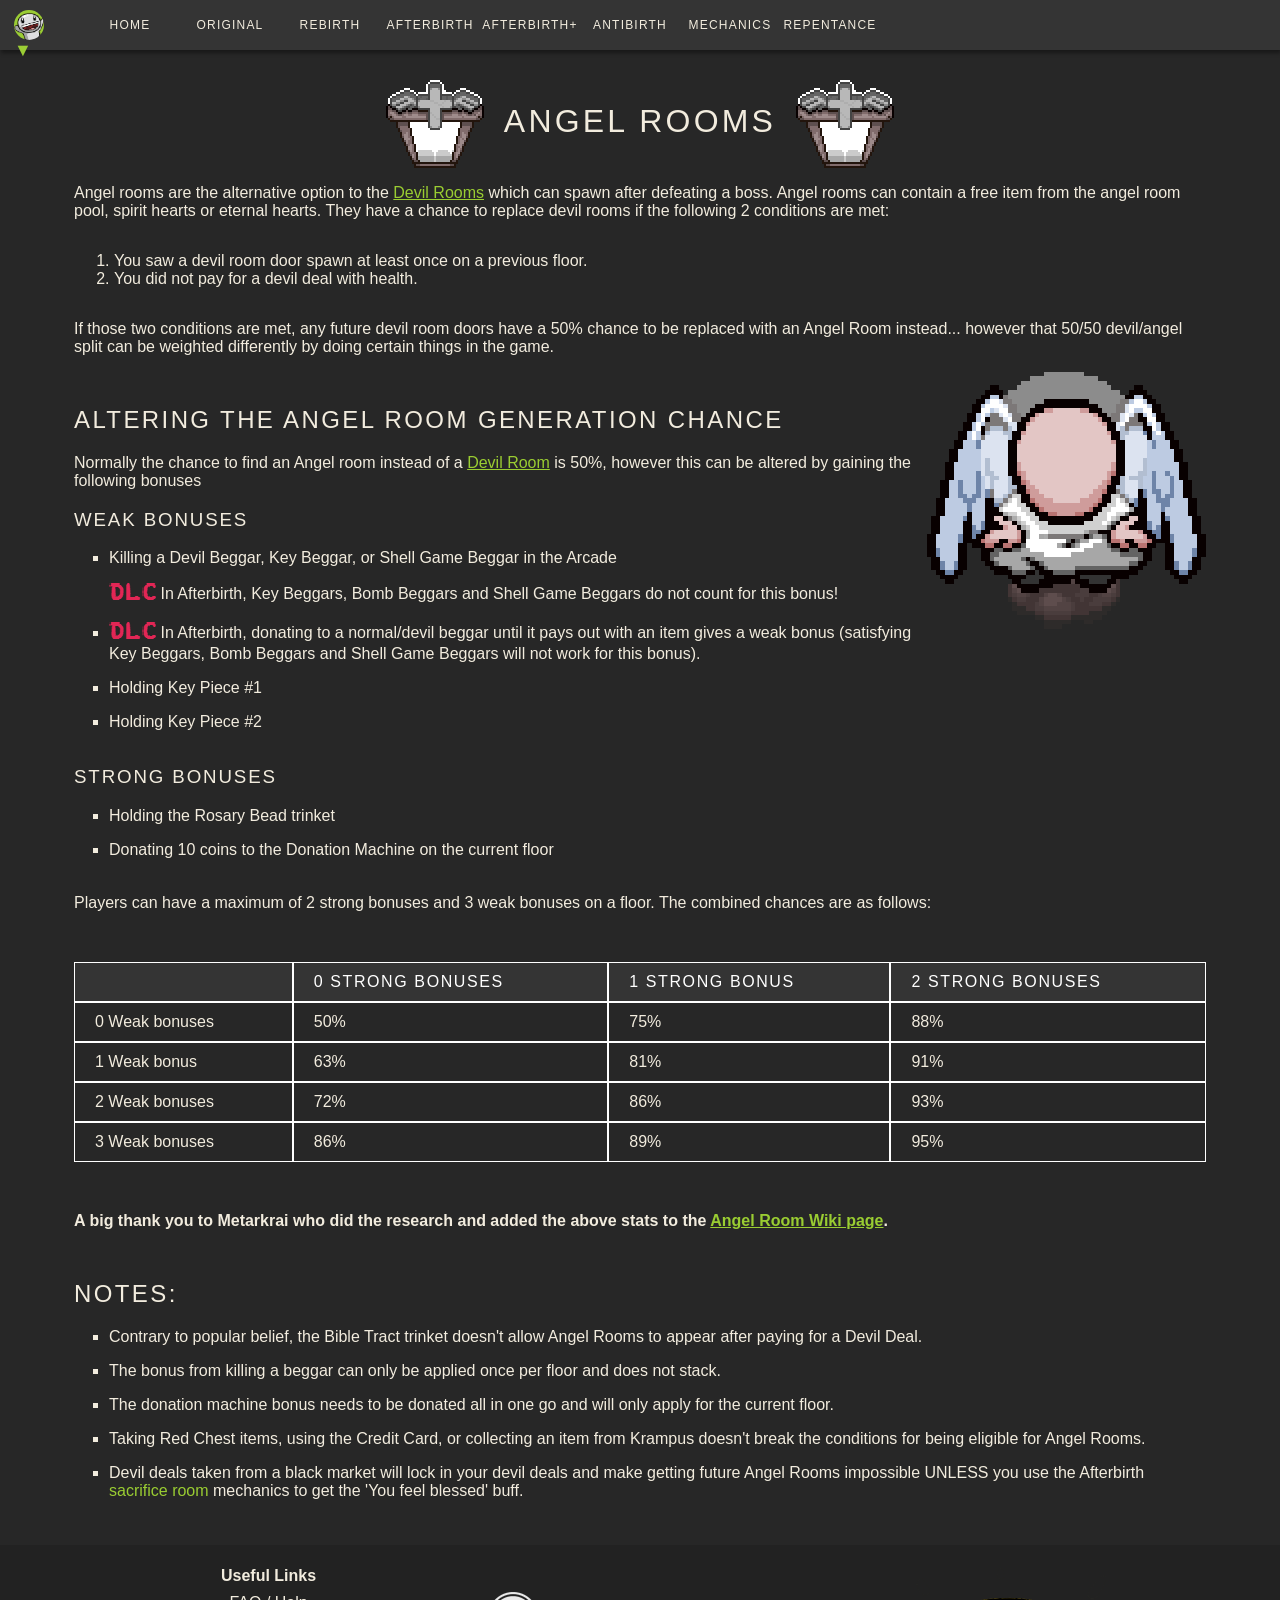
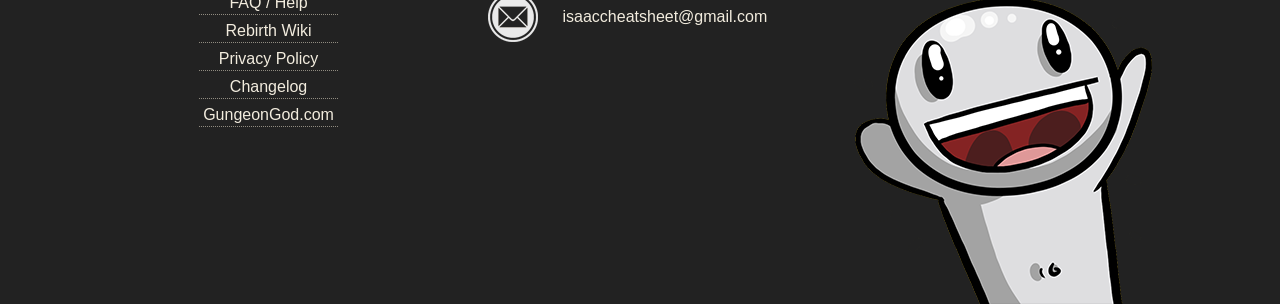
==== mechanics/angel-room.html @ db01d238 "delete bag-of-crafting" ====
<!doctype html>
<html id="ht" class="dark">
<head>
<title>How to calculate Angel Room chance - Isaac Cheat Sheet</title>
<meta name="description" content="Angel Room chance and conditions - Info about what factors into the angel door appearing.">
<meta name="viewport" content="width=device-width, initial-scale=1.0, maximum-scale=1.0, user-scalable=no" />
<link rel="stylesheet" type="text/css" href="../assets/main.css">
<link rel="shortcut icon" type="image/x-icon" href="../images/favico.png">
<script>
  // (function(i,s,o,g,r,a,m){i['GoogleAnalyticsObject']=r;i[r]=i[r]||function(){
  // (i[r].q=i[r].q||[]).push(arguments)},i[r].l=1*new Date();a=s.createElement(o),
  // m=s.getElementsByTagName(o)[0];a.async=1;a.src=g;m.parentNode.insertBefore(a,m)
  // })(window,document,'script','//www.google-analytics.com/analytics.js','ga');

  // ga('create', 'UA-42133651-1', 'auto');
  // ga('send', 'pageview');

</script>
</head>
<body>
<div class="overlay" id="darkback"></div>
<header>
	<div class="container full">
			<div class="swapper">
				<a class="navbar-swapper pull-left" href="#" data-toggle="dropdown" role="button" aria-haspopup="true" aria-expanded="false">
					<img class="border-round mrs" alt="Gungeon God" src="../images/pg-icon.png" width="30" height="30">
					<span aria-hidden="true" style="color:#9BCD35;font-size:18px;vertical-align:middle;">▼</span>
				</a>
				<ul class="swapper-menu">
					<li>
						<a href="../index.html" class="full-w" style="color:#9BCD35;">
							<img class="border-round mrs" src="../images/pg-icon.png" width="42" height="42" />
							Binding of Isaac
						</a>
					</li>
					<li>
						<a href="http://gungeongod.com/" class="full-w" style="color:#F4990F;">
							<img class="border-round mrs" src="../images/gg-icon.png" width="42" height="42" />
							Enter the Gungeon
						</a>
					</li>
				</ul>
			</div>
    	<div class="mobile-nav">&#9776;</div>
        <div class="mobile-nav-container">
					<a class="nav-item " href="../index.html">Home</a>
					<a class="nav-item " href="all-items">All Items</a>
					<a class="nav-item nav-dd">Original</a>
		        <ul class="main-nav-list">
							<li><a class="nav-item" href="original">Items</a></li>
							<li><a class="nav-item" href="synergies">Synergies</a></li>
		        	<li><a class="nav-item" href="calculator">Calculator</a></li>
		        </ul>
	        <a class="nav-item nav-dd">Rebirth</a>
		        <ul class="rebirth-nav-list">
							<li><a class="nav-item" href="rebirth">Items</a></li>
		        	<li><a class="nav-item" href="rebirth-info">Info</a></li>
		        	<li><a class="nav-item" href="rebirth-seeds">Seeds</a></li>
	            <li><a class="nav-item" href="babies">Babies</a></li>
		        </ul>
					<a class="nav-item nav-dd">Afterbirth</a>
		        <ul class="afterbirth-nav-list">
							<li><a class="nav-item" href="afterbirth">Items</a></li>
							<li><a class="nav-item" href="afterbirth-synergies">Synergies</a></li>
		        	<li><a class="nav-item" href="afterbirth-info">Info</a></li>
							<li><a class="nav-item" href="afterbirth-seeds">Seeds</a></li>
		        </ul>
					<a class="nav-item nav-dd">Afterbirth+</a>
		        <ul class="afterbirthplus-nav-list">
							<li><a class="nav-item" href="afterbirth-plus">Items</a></li>
							<li><a class="nav-item" href="afterbirth-synergies">Synergies</a></li>
		        	<li><a class="nav-item" href="afterbirth-plus-info">Info</a></li>
		        </ul>
						<a class="nav-item " href="antibirth">Antibirth</a>
					<a class="nav-item nav-dd">Mechanics</a>
		        <ul class="mechanics-nav-list">
							<li><a class="nav-item" href="devil-room.html">Devil room</a></li>
		        	<li><a class="nav-item" href="angel-room.html">Angel room</a></li>
							<li><a class="nav-item really-close" href="transformations.html">Transformations</a></li>
							<li><a class="nav-item " href="sacrifice-rooms.html">Sacrifice<br>Rooms</a></li>
							<li><a class="nav-item " href="tarot-cloth.html">Tarot Cloth</a></li>
		        </ul>
					<a onclick="ga('send', 'event', 'Repentance', 'click', 'NavMobile');" class="nav-item " href="repentance">Repentance</a>
        </div>

			<div class="navigation">
				<a class="nav-item nav-dd " href="../index.html">Home</a>
					<ul class="home-nav-list">
					<li><a class="nav-item" href="../index.html">Grouped</a></li>
					<li><a class="nav-item" href="all-items">All items</a></li>
	        </ul>
				<a class="nav-item nav-dd">Original</a>
	        <ul class="main-nav-list">
						<li><a class="nav-item" href="original">Items</a></li>
						<li><a class="nav-item" href="synergies">Synergies</a></li>
	        	<li><a class="nav-item" href="calculator">Calculator</a></li>
	        </ul>
        <a class="nav-item nav-dd">Rebirth</a>
	        <ul class="rebirth-nav-list">
						<li><a class="nav-item" href="rebirth">Items</a></li>
	        	<li><a class="nav-item" href="rebirth-info">Info</a></li>
	        	<li><a class="nav-item" href="rebirth-seeds">Seeds</a></li>
            <li><a class="nav-item" href="babies">Babies</a></li>
	        </ul>
				<a class="nav-item nav-dd">Afterbirth</a>
					<ul class="afterbirth-nav-list">
						<li><a class="nav-item" href="afterbirth">Items</a></li>
						<li><a class="nav-item" href="afterbirth-synergies">Synergies</a></li>
						<li><a class="nav-item" href="afterbirth-info">Info</a></li>
						<li><a class="nav-item" href="afterbirth-seeds">Seeds</a></li>
					</ul>
				<a class="nav-item nav-dd">Afterbirth+</a>
					<ul class="afterbirthplus-nav-list">
						<li><a class="nav-item" href="afterbirth-plus">Items</a></li>
						<li><a class="nav-item" href="afterbirth-synergies">Synergies</a></li>
						<li><a class="nav-item" href="afterbirth-plus-info">Info</a></li>
					</ul>
					<a class="nav-item " href="antibirth">Antibirth</a>
				<a class="nav-item nav-dd">Mechanics</a>
	        <ul class="mechanics-nav-list">
						<li><a class="nav-item" href="devil-room.html">Devil room</a></li>
	        	<li><a class="nav-item" href="angel-room.html">Angel room</a></li>
						<li><a class="nav-item " href="transformations.html">Transformations</a></li>
						<li><a class="nav-item " href="sacrifice-rooms.html">Sacrifice Rooms</a></li>
						<li><a class="nav-item " href="tarot-cloth.html">Tarot Cloth</a></li>
	        </ul>
					<a onclick="ga('send', 'event', 'Repentance', 'click', 'NavDesktop');" class="nav-item " href="repentance">Repentance</a>
			</div>

      <div class="search">
      	      </div>
	</div>
</header>
<div class="angelroom">

<h1><i></i>Angel Rooms<i></i></h1>
<p>Angel rooms are the alternative option to the <a href="devil-room.html">Devil Rooms</a> which can spawn after defeating a boss. Angel rooms can contain a free item from the angel room pool, spirit hearts or eternal hearts. They have a chance to replace devil rooms if the following 2 conditions are met:</p>

<ol>
  <li>You saw a devil room door spawn at least once on a previous floor.</li>
  <li>You did not pay for a devil deal with health.</li>
</ol>

<p>If those two conditions are met, any future devil room doors have a 50% chance to be replaced with an Angel Room instead... however that 50/50 devil/angel split can be weighted differently by doing certain things in the game.</p>

<div class="angelguy">
  <div class="godhead"></div>
</div>

<h2>Altering the Angel Room generation chance</h2>

<p>Normally the chance to find an Angel room instead of a <a href="devil-room.html">Devil Room</a> is 50%, however this can be altered by gaining the following bonuses</p>

<h3>Weak Bonuses</h3>
<ul>
  <li>Killing a Devil Beggar, Key Beggar, or Shell Game Beggar in the Arcade <p><i class="dlc-tag d-ib v-mid"></i> In Afterbirth, Key Beggars, Bomb Beggars and Shell Game Beggars do not count for this bonus!</p></li>
  <li><p><i class="dlc-tag d-ib v-mid"></i> In Afterbirth, donating to a normal/devil beggar until it pays out with an item gives a weak bonus (satisfying Key Beggars, Bomb Beggars and Shell Game Beggars will not work for this bonus).</p</li>
  <li>Holding Key Piece #1</li>
  <li>Holding Key Piece #2</li>
</ul>

<h3>Strong Bonuses</h3>
<ul>
  <li>Holding the Rosary Bead trinket</li>
  <li>Donating 10 coins to the Donation Machine on the current floor</li>
</ul>

<p>Players can have a maximum of 2 strong bonuses and 3 weak bonuses on a floor. The combined chances are as follows:</p>

<table>
  <thead>
    <tr>
      <td></td>
      <td>0 Strong bonuses</td>
      <td>1 Strong bonus</td>
      <td>2 Strong bonuses</td>
    </tr>
  </thead>
  <tbody>
    <tr>
      <td>0 Weak bonuses</td>
      <td>50%</td>
      <td>75%</td>
      <td>88%</td>
    </tr>
    <tr>
      <td>1 Weak bonus</td>
      <td>63%</td>
      <td>81%</td>
      <td>91%</td>
    </tr>
    <tr>
      <td>2 Weak bonuses</td>
      <td>72%</td>
      <td>86%</td>
      <td>93%</td>
    </tr>
    <tr>
      <td>3 Weak bonuses</td>
      <td>86%</td>
      <td>89%</td>
      <td>95%</td>
    </tr>
    <tr>
  </tbody>
</table>

<p><strong>A big thank you to Metarkrai who did the research and added the above stats to the <a href="http://bindingofisaacrebirth.gamepedia.com/Angel_Room">Angel Room Wiki page</a>.</strong></p>

<h2>Notes:</h2>
<ul>
  <li>Contrary to popular belief, the Bible Tract trinket doesn't allow Angel Rooms to appear after paying for a Devil Deal.</li>
  <li>The bonus from killing a beggar can only be applied once per floor and does not stack.</li>
  <li>The donation machine bonus needs to be donated all in one go and will only apply for the current floor.</li>
  <li>Taking Red Chest items, using the Credit Card, or collecting an item from Krampus doesn't break the conditions for being eligible for Angel Rooms.</li>
  <li>Devil deals taken from a black market will lock in your devil deals and make getting future Angel Rooms impossible UNLESS you use the Afterbirth <a style="color: #9ACD32;" href="sacrifice-rooms.html">sacrifice room</a> mechanics to get the 'You feel blessed' buff.</li>
</ul>





</div>

<footer>
    <div class="links">
        <ul>
            <li>Useful Links</li>
            <li><a target="_blank" href="faq">FAQ / Help</a></li>
            <li><a target="_blank"
                    href="http://bindingofisaacrebirth.gamepedia.com/Binding_of_Isaac:_Rebirth_Wiki">Rebirth Wiki</a>
            </li>
            <li><a target="_blank" href="/privacy-policy">Privacy Policy</a></li>
            <li><a target="_blank" href="/changelog">Changelog</a></li>
            <li><a target="_blank" href="http://gungeongod.com">GungeonGod.com</a></li>
        </ul>
    </div>
    <div class="social">
        <ul>
            <li>
                <img width="50" height="50" src="../images/email.png" alt="Email me">
                <a href="mailto:isaaccheatsheet@gmail.com">isaaccheatsheet@gmail.com</a>
            </li>
        </ul>
    </div>
    <div class="pg">
        <img id="pg-img" width="298" height="336" src="../images/elucidate.png" alt="Platinum God" onclick="rndSound()">
        <audio class="audio" id="footersound" src=""></audio>
    </div>
</footer>

<script src="../assets/vendor/jquery-1.10.1.min.js"></script>
<script src="../assets/vendor/jquery.easing.min.js"></script>
<script src="../assets/vendor/jquery.tinysort.min.js"></script>
<script src="../assets/vendor/underscore-min.js"></script>
<script src="../assets/scripts/main.js"></script>
</body>

</html>
---- assets/main.css ----
@-webkit-keyframes hovering{50%{-webkit-transform:translateY(-15px)}100%{-webkit-transform:translateY(0px)}}@-moz-keyframes hovering{50%{-moz-transform:translateY(-15px)}100%{-moz-transform:translateY(0px)}}@-o-keyframes hovering{50%{-o-transform:translateY(-15px)}100%{-o-transform:translateY(0px)}}@-ms-keyframes hovering{50%{-ms-transform:translateY(-15px)}100%{-ms-transform:translateY(0px)}}@keyframes hovering{50%{transform:translateY(-15px)}100%{transform:translateY(0px)}}*{font-family:"Open Sans",sans-serif;text-decoration:none}ul{padding:0;margin:0;list-style:none}img{border:none}body{background:#d3d3d3;font-family:helvetica,arial,sans-serif;margin:0}::selection,::-moz-selection{background:#fc6d6d;color:#fff}.main{background:#eaeaea;padding:10px;margin-left:320px;padding-top:60px}h1,h2,h3,h4{text-transform:uppercase;letter-spacing:.1em;font-family:"Open Sans",sans-serif}h2,h3,h4{font-weight:normal}h1{text-align:center;line-height:50px;vertical-align:middle;margin:0 0 10px auto}.generic{min-height:600px}.synergy,.calc,.facts,.seeds,.babies,.cookies,.faq,.boi-rebirth,.r-synergy,.afterbirth,.devilroom,.angelroom,.generic{background:#d3d3d3;padding:10px;padding-top:60px;font-family:"Open Sans",sans-serif;margin:0 5% 0 5%}.eternal{color:#7ed8e3}.ab-red,.abp-red{color:#e22655 !important}.red{color:#e22655 !important}.green{color:#2ecc71 !important}.pri{color:#9acd32}.white{color:#fff !important}.footer-bar{background-color:#908b80;text-align:center;width:100%}footer{background:#343434;color:#f2ecde}footer a{color:#f2ecde;font-family:"Open Sans",sans-serif}footer>div{width:33%;display:inline-block;margin:0;vertical-align:top}footer .links{padding:20px 0}footer .links p{text-align:right}footer .links ul{list-style:none;padding-right:20%;float:right}footer .links ul li{margin-bottom:5px;padding:2px 4px;border-bottom:1px dotted #908b80;text-align:center}footer .links ul li:first-child{border:none;font-weight:700}footer .links ul li:first-child:hover{background-color:#343434}footer .links ul li:hover{background-color:#908b80}footer .social{padding:47px 0}footer .social ul{max-width:300px;margin:0 auto}footer .social ul li{margin-bottom:25px}footer .social ul li a{margin-left:10px;line-height:50px;display:inline-block;vertical-align:top;padding:0 10px}footer .social ul li a:hover{background-color:#908b80}footer .pg{position:relative;padding-top:23px}footer .pg img{cursor:url(../images/speaker.png),auto;vertical-align:bottom}header{height:50px;min-width:315px;background:#343434;width:100%;position:fixed;z-index:9001;font-family:"Open Sans",sans-serif;-moz-box-shadow:1px 3px 4px 0 rgba(0,0,0,.4);-webkit-box-shadow:1px 3px 4px 0 rgba(0,0,0,.4);box-shadow:1px 3px 4px 0 rgba(0,0,0,.4)}header .container{margin:0 auto;position:relative;height:50px;width:100%}header .container .mobile-nav{display:none;color:#fff;font-size:32px;line-height:50px;float:left;margin:0 8px;cursor:pointer}header .container .mobile-nav-container{display:none;width:175px;position:absolute;top:50px;left:0;background:#343434;z-index:10}header .container .mobile-nav-container a{display:block;color:#f2ecde;text-transform:uppercase;letter-spacing:.1em;line-height:1.375;padding-top:8px;padding-bottom:8px;text-align:center}header .container .mobile-nav-container .active,header .container .mobile-nav-container a:hover{background:#000}header .container .mobile-nav-container .nav-item.nav-new{position:relative}header .container .mobile-nav-container .nav-item.nav-new:after{content:"new";position:absolute;top:7px;right:10px;font-size:7px;color:red;line-height:1}header .container .mobile-nav-container .nav-item.nav-beta{position:relative}header .container .mobile-nav-container .nav-item.nav-beta:after{content:"beta";position:absolute;top:7px;right:10px;font-size:7px;color:aqua;line-height:1}header .container .mobile-nav-container .nav-item.nav-dd{background-image:url("/images/chev-right.png");background-repeat:no-repeat;background-position:right 8px center}header .container .mobile-nav-container .nav-item.nav-new-item{background-color:rgba(255,0,0,.2)}header .container .mobile-nav-container .nav-item.nav-beta-item{background-color:rgba(0,0,255,.1)}header .container .navigation{display:inline-block;float:left}header .container .navigation .nav-item{width:100px;display:block;font-size:12px;color:#f2ecde;text-transform:uppercase;text-decoration:none;letter-spacing:.1em;line-height:1.375;padding:16.5px 0;float:left;text-align:center;transition:.25s ease all}header .container .navigation .nav-item.nav-new{position:relative}header .container .navigation .nav-item.nav-new:after{content:"new";position:absolute;top:7px;right:10px;font-size:7px;color:red;line-height:1}header .container .navigation .nav-item.nav-beta{position:relative}header .container .navigation .nav-item.nav-beta:after{content:"beta";position:absolute;top:7px;right:10px;font-size:7px;color:aqua;line-height:1}header .container .navigation .nav-item.nav-new-item{background-color:rgba(255,0,0,.2)}header .container .navigation .nav-item.nav-beta-item{background-color:rgba(0,0,255,.1)}header .container .navigation .nav-item-highlight{background-color:#f2ecde;color:#343434;font-weight:bold}header .container .navigation .nav-item-highlight:hover{color:#fff;font-weight:bold}header .container .mobile-nav-container ul{display:none;position:absolute;top:0;left:175px;background:#343434;z-index:901;-moz-box-shadow:1px 3px 4px 0 rgba(0,0,0,.4);-webkit-box-shadow:1px 3px 4px 0 rgba(0,0,0,.4);box-shadow:1px 3px 4px 0 rgba(0,0,0,.4);width:150px}header .container .mobile-nav-container ul li{border-bottom:1px solid #eee}header .container .mobile-nav-container ul li:last-child{border-bottom:none}header .container .mobile-nav-container ul.main-nav-list{top:50px}header .container .mobile-nav-container ul.rebirth-nav-list{top:100px}header .container .mobile-nav-container ul.afterbirth-nav-list{top:150px}header .container .mobile-nav-container ul.afterbirthplus-nav-list{top:200px}header .container .mobile-nav-container ul.mechanics-nav-list{top:200px}header .container .navigation ul{display:none;position:absolute;top:50px;left:0;background:#343434;z-index:901;-moz-box-shadow:1px 3px 4px 0 rgba(0,0,0,.4);-webkit-box-shadow:1px 3px 4px 0 rgba(0,0,0,.4);box-shadow:1px 3px 4px 0 rgba(0,0,0,.4)}header .container .navigation ul.home-nav-list{left:80px}header .container .navigation ul.main-nav-list{left:180px}header .container .navigation ul.rebirth-nav-list{left:280px}header .container .navigation ul.afterbirth-nav-list{left:380px}header .container .navigation ul.afterbirthplus-nav-list{left:480px}header .container .navigation ul.mechanics-nav-list{left:680px}header .container .navigation ul.home-nav-list:hover,header .container .mobile-nav-container ul.afterbirthplus-nav-list:hover,header .container .navigation ul.afterbirthplus-nav-list:hover,header .container .mobile-nav-container ul.afterbirth-nav-list:hover,header .container .navigation ul.afterbirth-nav-list:hover,header .container .mobile-nav-container ul.rebirth-nav-list:hover,header .container .navigation ul.rebirth-nav-list:hover,header .container .mobile-nav-container ul.main-nav-list:hover,header .container .navigation ul.main-nav-list:hover,header .container .mobile-nav-container ul.mechanics-nav-list:hover{display:block}header .container .navigation ul.mechanics-nav-list:hover{display:block}header .container .navigation .nav-item.active,header .container .navigation .nav-item:hover{background:#000;font-size:14px}header .container .navigation ul .nav-item{float:none;min-width:100px;width:auto;padding:12px 16px;text-align:left}header .container .navigation ul .nav-item.active,header .container .navigation ul .nav-item:hover{background:#000;font-size:12px !important}header .container .search{display:inline-block;float:right;font-size:0}header .container .search form{display:inline-block}header .container .search input[type=text]{float:left;height:45px;width:220px;border:0 solid rgba(0,0,0,0);padding:0 30px 5px 10px;background:url(../images/x.png) no-repeat right -20px center #fff;transition:background .4s ease-in-out;outline:none;font-family:"Open Sans",sans-serif}header .container .search input[type=text].x{background-position:right 8px center}header .container .search input[type=text].onX{cursor:pointer}header .container .search .option-expander{width:40px;height:50px;display:inline-block;background:url(../images/gear.png) #000;line-height:50px;cursor:pointer;font-size:48px;text-align:center;vertical-align:top;z-index:4}header .container .search .option-expander .option-hoverdiv{display:none;position:absolute;top:62px;right:4px;font-size:24px;background:#fff;line-height:35px;padding:0 5px;border-radius:5px;z-index:4}header .container .search #iid-label .itemid-hoverdiv{display:none;position:absolute;top:-25px;left:-125px;font-size:12px;background:#000;padding:0 5px;border-radius:5px;z-index:4;color:#fff;width:200px;text-align:center}header .container .search #iid-label:hover .itemid-hoverdiv{display:block !important}header .container .search .option-expander:hover .option-hoverdiv{display:block}header .container .search .option-expander .option-hoverdiv:after{content:"";display:block;position:absolute;right:10px;width:0;border-width:0 10px 10px;border-style:solid;border-color:#fff rgba(0,0,0,0);top:-10px}header .container .search .option-container{display:none;height:195px;max-width:660px;background:#343434;border-bottom-right-radius:12px;border-bottom-left-radius:12px;position:absolute;right:0;color:#f2ecde;letter-spacing:.1em;text-transform:uppercase;padding:10px 20px;font-size:12px;top:50px;z-index:5;-moz-box-shadow:1px 3px 4px 0 rgba(0,0,0,.4);-webkit-box-shadow:1px 3px 4px 0 rgba(0,0,0,.4);box-shadow:1px 3px 4px 0 rgba(0,0,0,.4)}header .container .search .option-container label{display:list-item}header .container .search .option-container label:hover{background:#000}header .container .search .option-container h3{font-weight:400;font-size:13px;margin:0}header .container .search .option-container ul{display:inline-block;width:119px;height:190px;margin-right:10px;padding-right:10px;border-right:1px solid #fff;line-height:21px;position:relative;vertical-align:top;margin-bottom:15px}header .container .search .option-container ul .last-item{padding-bottom:7.5px;border-bottom:1px solid #fff;margin-bottom:7.5px}header .container .search .option-container ul input[type=checkbox],header .container .search .option-container ul input[type=radio]{position:absolute;right:5px;height:15px;width:15px}header .swapper{float:left;transition:all .2s ease;width:80px}header .swapper:hover{background-color:#000}header .swapper:hover .swapper-menu{display:block}header .swapper i{vertical-align:middle;font-size:18px;height:16px}header .swapper a{color:#fff}header .swapper img{border-radius:50%;vertical-align:middle}header .swapper-menu{position:absolute;top:100%;left:0;z-index:1000;display:none;min-width:250px;padding:0;margin:0;list-style:none;font-size:14px;text-align:left;background-color:#343434;-webkit-box-shadow:0 6px 12px rgba(0,0,0,.175);box-shadow:0 6px 12px rgba(0,0,0,.175)}header .swapper-menu:hover{display:block}header .swapper-menu li{transition:all .2s ease}header .swapper-menu li a{display:block;padding:12px 16px !important}header .swapper-menu li a:hover{text-decoration:none}header .swapper-menu li:hover{background-color:rgba(0,0,0,.35)}header .navbar-swapper{padding:10px 14px !important;width:auto !important;display:block}header .navbar-swapper:hover{text-decoration:none}.button-wrap{width:160px;margin:auto 0;cursor:pointer;display:inline-block}.button-bg{width:100%;height:100%;background-color:#000;border-radius:40px;padding:3px;color:#fff;transition:all .2s ease}.button-switch{position:relative;left:0;width:74px;height:74px;border:22px solid;border-radius:36px;transition:all .2s ease}.button-active .button-switch{left:80px}.button-off{position:absolute;transition:all .2s ease;padding-top:15px;font-size:2.4em;font-weight:700}.button-on{position:absolute;transition:all .2s ease;padding-top:15px;font-size:2.4em;font-weight:700;margin-left:110px}.button-off{margin-left:30px;color:#d22}.button-active .button-off{color:#fff}.button-active .button-on{color:#2d2}.button-active .button-bg{background-color:#000}.ptn,.pvn,.pan{padding-top:0}.ptx,.pvx,.pax{padding-top:3px}.pts,.pvs,.pas{padding-top:5px}.ptm,.pvm,.pam{padding-top:10px}.ptl,.pvl,.pal{padding-top:20px}.prn,.phn,.pan{padding-right:0}.prx,.phx,.pax{padding-right:3px}.prs,.phs,.pas{padding-right:5px}.prm,.phm,.pam{padding-right:10px}.prl,.phl,.pal{padding-right:20px}.pbn,.pvn,.pan{padding-bottom:0}.pbx,.pvx,.pax{padding-bottom:3px}.pbs,.pvs,.pas{padding-bottom:5px}.pbm,.pvm,.pam{padding-bottom:10px}.pbl,.pvl,.pal{padding-bottom:20px}.pln,.phn,.pan{padding-left:0}.plx,.phx,.pax{padding-left:3px}.pls,.phs,.pas{padding-left:5px}.plm,.phm,.pam{padding-left:10px}.pll,.phl,.pal{padding-left:20px}.mtn,.mvn,.man{margin-top:0px}.mtx,.mvx,.max{margin-top:3px}.mts,.mvs,.mas{margin-top:5px}.mtm,.mvm,.mam{margin-top:10px}.mtl,.mvl,.mal{margin-top:20px}.mrn,.mhn,.man{margin-right:0px}.mrx,.mhx,.max{margin-right:3px}.mrs,.mhs,.mas{margin-right:5px}.mrm,.mhm,.mam{margin-right:10px}.mrl,.mhl,.mal{margin-right:20px}.mbn,.mvn,.man{margin-bottom:0px}.mbx,.mvx,.max{margin-bottom:3px}.mbs,.mvs,.mas{margin-bottom:5px}.mbm,.mvm,.mam{margin-bottom:10px}.mbl,.mvl,.mal{margin-bottom:20px}.mln,.mhn,.man{margin-left:0px}.mlx,.mhx,.max{margin-left:3px}.mls,.mhs,.mas{margin-left:5px}.mlm,.mhm,.mam{margin-left:10px}.mll,.mhl,.mal{margin-left:20px}.overlay{display:none;position:fixed;top:0;left:0;width:100%;height:100%;background-color:rgba(0,0,0,.8);z-index:9002}.nm-1{position:absolute;bottom:0;height:250px;left:10px;margin:0;padding:0;width:300px}@media only screen and (max-width: 700px){.nm-1{position:static;text-align:center;width:100%}}.nm-2{text-align:center;display:block;min-height:90px;margin-bottom:16px}.nm-3{display:block;text-align:center;margin-bottom:16px}.unit{position:absolute;left:10px;bottom:0;margin:0;padding:0;width:300px;height:260px}.bos_container{position:fixed;left:10px;bottom:275px;margin:0;padding:0;width:300px;height:175px}.unit a{display:block;text-align:center;margin:10px 0;font-weight:bold;text-decoration:underline;color:#000}.unit a:hover{color:#483d8b;text-decoration:none}.unit-long{text-align:center;margin:10px 0 10px 0}.dd{outline:none}.dd .ddTitle{background:#e2e2e4 !important;height:95px}.dd .ddTitle .divider{border:none}.dd .ddTitle .ddTitleText{height:85px}.dd .ddChild li img,.dd .ddTitle .ddTitleText img{margin:0 5% 0 20%;height:80px}.textbox.fade span p,.textbox.fade span ul{display:none}.r-unlock{color:#f2dcb2}#DankBumLink{display:block;position:absolute;width:100px;height:100px;top:0;right:0;cursor:url(../images/spirit-small.png),auto}#IlluminatiLink{display:block;position:absolute;width:100px;height:100px;top:0;right:0;cursor:help}#ButtLink{display:block;position:absolute;width:100px;height:100px;top:0;right:0;cursor:help}.shown{display:block !important}.filler{margin-bottom:350px}.fade{opacity:.2}.bold{font-weight:bold}.under{text-decoration:underline}.overflow-x{overflow-x:hidden}.really-close{letter-spacing:-1px !important}.inverse{transform:rotate(180deg)}.inverse.item.small{transform:rotate(180deg) scale(0.8)}.margin-auto{margin:0 auto}.divider{margin-bottom:32px;padding-bottom:32px;border-bottom:1px solid #f2ecde}.dlc-tag,.plus-tag{background-image:url("../images/dlc.png");background-repeat:no-repeat;width:47px;height:17px;display:block;vertical-align:middle;margin-bottom:6px}.font14{font-size:14px !important}.rhide .dlc-tag,.rhide .ab-red,.rhide .abp-red,.rhide .dlccontent,.rhide .plus-tag,.rhide .dlccontentplus{display:none !important}.abhide .plus-tag,.abhide .abp-red,.abhide .dlccontentplus{display:none !important}.d-ib{display:inline-block}.v-mid{vertical-align:middle}.text-center{text-align:center}.margin-top-one{margin-top:1em}.margin-right-one{margin-right:1em}.margin-bottom-one{margin-bottom:1em}.margin-left-one{margin-left:1em}.margin-top-two{margin-top:2em}.margin-right-two{margin-right:2em}.margin-bottom-two{margin-bottom:2em}.margin-left-two{margin-left:2em}.main .cookie-pp{display:none;position:relative;text-align:center;border:1px solid #373737;-moz-box-shadow:1px 3px 4px 0 rgba(0,0,0,.4);-webkit-box-shadow:1px 3px 4px 0 rgba(0,0,0,.4);box-shadow:1px 3px 4px 0 rgba(0,0,0,.4);padding-right:70px}.main .cookie-pp a{text-decoration:underline}.main .cookie-pp span{position:absolute;top:0;right:7px;display:block;font-size:18px;line-height:32px;cursor:pointer;border:1px solid #373737;height:35px;padding:0 5px;border-radius:8px;bottom:0;margin:auto}.main .cookie-pp span:hover{background:#9acd32}.main .itm-popup{display:none;width:58%;position:fixed;background:#222;z-index:9003;top:50px;left:0;right:0;margin:auto;border-radius:8px;border:2px solid #ccc;padding:0 .5% 0 1.5%;min-height:200px}.night-text{color:#000 !important}.dark .night-text{color:#f2ecde !important}.dark .main{background:url(../images/wild_oliva.png) top left fixed #373737}.dark h1{color:#f2ecde;font-weight:normal}.dark .main>div{border-bottom:1px solid #f2ecde}.dark .main>div h2{color:#f2ecde}.dark body{background-color:#272727}.dark .main .textbox a:hover span{background-color:#272727}.dark .footer-bar{background-color:#272727}.dark footer{background-color:#222}.dark .remix-button{background:#f2ecde;color:#343434}.dark .unit a{color:#f2ecde;font-weight:normal}.dark .unit a:hover{color:#9acd32;font-weight:normal}.dark .calc,.dark .facts,.dark .babies{background:url(../images/wild_oliva.png) top left fixed #373737;color:#f2ecde;box-shadow:0px 0px 12px 0px #373737}.dark .synergy,.dark .cookies,.dark .seeds,.dark .faq,.dark .boi-rebirth,.dark .r-synergy,.dark .afterbirth,.dark .devilroom,.dark .angelroom,.dark .generic{background-color:rgba(0,0,0,0);color:#f2ecde}.dark .synergy .synergy-text{background:#373737}.dark .calc .calc-main{background:none;-webkit-box-shadow:none;-moz-box-shadow:none;box-shadow:none}.dark .calc .calc-main .dmg,.dark .calc .calc-main .tps,.dark .calc .calc-main .dps,.dark .calc .calc-main .delay{background:none}.dark .calc .calc-main #infotext{background:#373737}.dark .calc .calc-main .button img{background:#343434}.dark p a{color:#9acd32;text-decoration:underline}.dark .seeds table td{background:none;border:none;border-bottom:1px solid #ccc}.dark .babies .baby-container .baby-box{background:#373737;-moz-box-shadow:0 0 1px 2px rgba(0,0,0,.4);-webkit-box-shadow:0 0 1px 2px rgba(0,0,0,.4);box-shadow:0 0 1px 2px rgba(0,0,0,.4)}.dark .afterbirth li a{color:#9acd32}.dark .boi-rebirth a,.dark .boi-rebirth .link-container a{color:#9acd32}.dark .cookie-pp{color:#fff;border:1px solid #fff}.dark .cookie-pp .close-btn{border:1px solid #fff}.dark .cookie-pp .close-btn:hover{color:#000}.item{height:50px}.item.small{transform:scale(0.8);margin:-2px !important}.items-container .vitem{background:url(../images/item.png) top left no-repeat}.items-container .vitem.itm1{background-position:0 0;width:28px}.items-container .vitem.itm2{background-position:-28px 0;width:52px}.items-container .vitem.itm3{background-position:-80px 0;width:59px}.items-container .vitem.itm4{background-position:-139px 0;width:57px}.items-container .vitem.itm5{background-position:-196px 0;width:41px}.items-container .vitem.itm6{background-position:-237px 0;width:32px}.items-container .vitem.itm7{background-position:-269px 0;width:80px}.items-container .vitem.itm8{background-position:-349px 0;width:36px}.items-container .vitem.itm9{background-position:-385px 0;width:52px}.items-container .vitem.itm10{background-position:-437px 0;width:42px}.items-container .vitem.itm11{background-position:-479px 0;width:48px}.items-container .vitem.itm12{background-position:-527px 0;width:48px}.items-container .vitem.itm13{background-position:-575px 0;width:28px}.items-container .vitem.itm14{background-position:-603px 0;width:28px}.items-container .vitem.itm15{background-position:-631px 0;width:52px}.items-container .vitem.itm16{background-position:-683px 0;width:50px}.items-container .vitem.itm17{background-position:-733px 0;width:29px}.items-container .vitem.itm18{background-position:-762px 0;width:43px}.items-container .vitem.itm19{background-position:-805px 0;width:41px}.items-container .vitem.itm20{background-position:-846px 0;width:21px}.items-container .vitem.itm21{background-position:-867px 0;width:52px}.items-container .vitem.itm22{background-position:-919px 0;width:40px}.items-container .vitem.itm23{background-position:-959px 0;width:50px}.items-container .vitem.itm24{background-position:-1009px 0;width:42px}.items-container .vitem.itm25{background-position:-1051px 0;width:46px}.items-container .vitem.itm26{background-position:-1097px 0;width:51px}.items-container .vitem.itm27{background-position:-1148px 0;width:23px}.items-container .vitem.itm28{background-position:-1171px 0;width:39px}.items-container .vitem.itm29{background-position:-1210px 0;width:65px}.items-container .vitem.itm30{background-position:-1275px 0;width:54px}.items-container .vitem.itm31{background-position:-1329px 0;width:22px}.items-container .vitem.itm32{background-position:-1351px 0;width:41px}.items-container .vitem.itm33{background-position:-1392px 0;width:43px}.items-container .vitem.itm34{background-position:-1435px 0;width:43px}.items-container .vitem.itm35{background-position:-1478px 0;width:43px}.items-container .vitem.itm36{background-position:-1521px 0;width:45px}.items-container .vitem.itm37{background-position:-1566px 0;width:37px}.items-container .vitem.itm38{background-position:-1603px 0;width:41px}.items-container .vitem.itm39{background-position:-1644px 0;width:50px}.items-container .vitem.itm40{background-position:-1694px 0;width:41px}.items-container .vitem.itm41{background-position:-1735px 0;width:27px}.items-container .vitem.itm42{background-position:-1762px 0;width:47px}.items-container .vitem.itm44{background-position:-1809px 0;width:34px}.items-container .vitem.itm45{background-position:-1843px 0;width:53px}.items-container .vitem.itm46{background-position:-1896px 0;width:46px}.items-container .vitem.itm47{background-position:-1942px 0;width:34px}.items-container .vitem.itm48{background-position:-1976px 0;width:27px}.items-container .vitem.itm49{background-position:-2003px 0;width:43px}.items-container .vitem.itm50{background-position:-2046px 0;width:54px}.items-container .vitem.itm51{background-position:-2100px 0;width:48px}.items-container .vitem.itm52{background-position:-2148px 0;width:36px}.items-container .vitem.itm53{background-position:-2184px 0;width:44px}.items-container .vitem.itm54{background-position:-2228px 0;width:41px}.items-container .vitem.itm55{background-position:-2269px 0;width:40px}.items-container .vitem.itm56{background-position:-2309px 0;width:50px}.items-container .vitem.itm57{background-position:-2359px 0;width:128px}.items-container .vitem.itm58{background-position:-2487px 0;width:43px}.items-container .vitem.itm59{background-position:-2530px 0;width:52px}.items-container .vitem.itm60{background-position:-2582px 0;width:48px}.items-container .vitem.itm62{background-position:-2630px 0;width:63px}.items-container .vitem.itm63{background-position:-2693px 0;width:38px}.items-container .vitem.itm64{background-position:-2731px 0;width:50px}.items-container .vitem.itm65{background-position:-2781px 0;width:43px}.items-container .vitem.itm66{background-position:-2824px 0;width:35px}.items-container .vitem.itm67{background-position:-2859px 0;width:36px}.items-container .vitem.itm68{background-position:-2895px 0;width:57px}.items-container .vitem.itm69{background-position:-2952px 0;width:35px}.items-container .vitem.itm70{background-position:-2987px 0;width:28px}.items-container .vitem.itm71{background-position:-3015px 0;width:40px}.items-container .vitem.itm72{background-position:-3055px 0;width:41px}.items-container .vitem.itm73{background-position:-3096px 0;width:56px}.items-container .vitem.itm74{background-position:-3152px 0;width:53px}.items-container .vitem.itm75{background-position:-3205px 0;width:65px}.items-container .vitem.itm76{background-position:-3270px 0;width:95px}.items-container .vitem.itm77{background-position:-3365px 0;width:25px}.items-container .vitem.itm78{background-position:-3390px 0;width:43px}.items-container .vitem.itm79{background-position:-3433px 0;width:50px}.items-container .vitem.itm80{background-position:-3483px 0;width:35px}.items-container .vitem.itm81{background-position:-3518px 0;width:70px}.items-container .vitem.itm82{background-position:-3588px 0;width:34px}.items-container .vitem.itm83{background-position:-3622px 0;width:23px}.items-container .vitem.itm84{background-position:-3645px 0;width:25px}.items-container .vitem.itm85{background-position:-3670px 0;width:52px}.items-container .vitem.itm86{background-position:-3722px 0;width:38px}.items-container .vitem.itm87{background-position:-3760px 0;width:41px}.items-container .vitem.itm88{background-position:-3801px 0;width:38px}.items-container .vitem.itm89{background-position:-3839px 0;width:79px}.items-container .vitem.itm90{background-position:-3918px 0;width:50px}.items-container .vitem.itm91{background-position:-3968px 0;width:48px}.items-container .vitem.itm92{background-position:-4016px 0;width:57px}.items-container .vitem.itm93{background-position:-4073px 0;width:38px}.items-container .vitem.itm94{background-position:-4111px 0;width:39px}.items-container .vitem.itm95{background-position:-4150px 0;width:36px}.items-container .vitem.itm96{background-position:-4186px 0;width:42px}.items-container .vitem.itm97{background-position:-4228px 0;width:43px}.items-container .vitem.itm98{background-position:-4271px 0;width:42px}.items-container .vitem.itm99{background-position:-4313px 0;width:52px}.items-container .vitem.itm100{background-position:-4365px 0;width:35px}.items-container .vitem.itm101{background-position:-4400px 0;width:94px}.items-container .vitem.itm102{background-position:-4494px 0;width:48px}.items-container .vitem.itm103{background-position:-4542px 0;width:55px}.items-container .vitem.itm104{background-position:-4597px 0;width:42px}.items-container .vitem.itm105{background-position:-4639px 0;width:59px}.items-container .vitem.itm106{background-position:-4698px 0;width:47px}.items-container .vitem.itm107{background-position:-4745px 0;width:42px}.items-container .vitem.itm108{background-position:-4787px 0;width:50px}.items-container .vitem.itm109{background-position:-4837px 0;width:56px}.items-container .vitem.itm110{background-position:-4893px 0;width:47px}.items-container .vitem.itm111{background-position:-4940px 0;width:41px}.items-container .vitem.itm112{background-position:-4981px 0;width:73px}.items-container .vitem.itm113{background-position:-5054px 0;width:34px}.items-container .vitem.itm114{background-position:-5088px 0;width:20px}.items-container .vitem.itm115{background-position:-5108px 0;width:67px}.items-container .vitem.itm116{background-position:-5175px 0;width:42px}.items-container .vitem.itm117{background-position:-5217px 0;width:57px}.items-container .vitem.itm118{background-position:-5274px 0;width:50px}.items-container .vitem.itm119{background-position:-5324px 0;width:41px}.items-container .vitem.itm120{background-position:-5365px 0;width:19px}.items-container .vitem.itm121{background-position:-5384px 0;width:74px}.items-container .vitem.itm122{background-position:-5458px 0;width:52px}.items-container .vitem.itm123{background-position:-5510px 0;width:43px}.items-container .vitem.itm124{background-position:-5553px 0;width:41px}.items-container .vitem.itm125{background-position:-5594px 0;width:44px}.items-container .vitem.itm126{background-position:-5638px 0;width:40px}.items-container .vitem.itm127{background-position:-5678px 0;width:61px}.items-container .vitem.itm128{background-position:-5739px 0;width:144px}.items-container .vitem.itm129{background-position:-5883px 0;width:50px}.items-container .vitem.itm130{background-position:-5933px 0;width:38px}.items-container .vitem.itm131{background-position:-5971px 0;width:39px}.items-container .vitem.itm132{background-position:-6010px 0;width:66px}.items-container .vitem.itm133{background-position:-6076px 0;width:37px}.items-container .vitem.itm134{background-position:-6113px 0;width:50px}.items-container .vitem.itm135{background-position:-6163px 0;width:49px}.items-container .vitem.itm136{background-position:-6212px 0;width:42px}.items-container .vitem.itm137{background-position:-6254px 0;width:47px}.items-container .vitem.itm138{background-position:-6301px 0;width:36px}.items-container .vitem.itm139{background-position:-6337px 0;width:67px}.items-container .vitem.itm140{background-position:-6404px 0;width:47px}.items-container .vitem.itm141{background-position:-6451px 0;width:56px}.items-container .vitem.itm142{background-position:-6507px 0;width:55px}.items-container .vitem.itm143{background-position:-6562px 0;width:28px}.items-container .vitem.itm144{background-position:-6590px 0;width:42px}.items-container .vitem.itm145{background-position:-6632px 0;width:50px}.items-container .vitem.itm146{background-position:-6682px 0;width:38px}.items-container .vitem.itm147{background-position:-6720px 0;width:48px}.items-container .vitem.itm148{background-position:-6768px 0;width:42px}.items-container .vitem.itm149{background-position:-6810px 0;width:37px}.items-container .vitem.itm150{background-position:-6847px 0;width:70px}.items-container .vitem.itm151{background-position:-6917px 0;width:52px}.items-container .vitem.itm152{background-position:-6969px 0;width:59px}.items-container .vitem.itm153{background-position:-7028px 0;width:57px}.items-container .vitem.itm154{background-position:-7085px 0;width:37px}.items-container .vitem.itm155{background-position:-7122px 0;width:37px}.items-container .vitem.itm156{background-position:-7159px 0;width:44px}.items-container .vitem.itm157{background-position:-7203px 0;width:32px}.items-container .vitem.itm158{background-position:-7235px 0;width:48px}.items-container .vitem.itm159{background-position:-7283px 0;width:47px}.items-container .vitem.itm160{background-position:-7330px 0;width:29px}.items-container .vitem.itm161{background-position:-7359px 0;width:44px}.items-container .vitem.itm162{background-position:-7403px 0;width:45px}.items-container .vitem.itm163{background-position:-7448px 0;width:36px}.items-container .vitem.itm164{background-position:-7484px 0;width:42px}.items-container .vitem.itm165{background-position:-7526px 0;width:49px}.items-container .vitem.itm166{background-position:-7575px 0;width:53px}.items-container .vitem.itm167{background-position:-7628px 0;width:41px}.items-container .vitem.itm168{background-position:-7669px 0;width:34px}.items-container .vitem.itm169{background-position:-7703px 0;width:57px}.items-container .vitem.itm170{background-position:-7760px 0;width:50px}.items-container .vitem.itm171{background-position:-7810px 0;width:59px}.items-container .vitem.itm172{background-position:-7869px 0;width:19px}.items-container .vitem.itm173{background-position:-7888px 0;width:41px}.items-container .vitem.itm174{background-position:-7929px 0;width:56px}.items-container .vitem.itm175{background-position:-7985px 0;width:40px}.items-container .vitem.itm176{background-position:-8025px 0;width:53px}.items-container .vitem.itm177{background-position:-8078px 0;width:57px}.items-container .vitem.itm178{background-position:-8135px 0;width:43px}.items-container .vitem.itm179{background-position:-8178px 0;width:57px}.items-container .vitem.itm180{background-position:-8235px 0;width:41px}.items-container .vitem.itm181{background-position:-8276px 0;width:38px}.items-container .vitem.itm182{background-position:-8314px 0;width:38px}.items-container .vitem.itm183{background-position:-8352px 0;width:70px}.items-container .vitem.itm184{background-position:-8422px 0;width:44px}.items-container .vitem.itm185{background-position:-8466px 0;width:82px}.items-container .vitem.itm186{background-position:-8548px 0;width:58px}.items-container .vitem.itm187{background-position:-8606px 0;width:70px}.items-container .vitem.itm188{background-position:-8676px 0;width:52px}.items-container .vitem.itm189{background-position:-8728px 0;width:49px}.items-container .vitem.itm190{background-position:-8777px 0;width:41px}.items-container .vitem.itm191{background-position:-8818px 0;width:43px}.items-container .vitem.itm192{background-position:-8861px 0;width:43px}.items-container .vitem.itm193{background-position:-8904px 0;width:38px}.items-container .vitem.itm194{background-position:-8942px 0;width:54px}.items-container .vitem.itm195{background-position:-8996px 0;width:56px}.items-container .vitem.itm196{background-position:-9052px 0;width:36px}.items-container .vitem.itm197{background-position:-9088px 0;width:38px}.items-container .vitem.itm198{background-position:-9126px 0;width:61px}.vanillatrinket{height:50px;background:url(../images/trinket.png) top left no-repeat}.vanillatrinket.junxx29{background-position:0 0;width:48px}.vanillatrinket.junxx30{background-position:-48px 0;width:58px}.vanillatrinket.junxx31{background-position:-106px 0;width:28px}.vanillatrinket.junxx32{background-position:-134px 0;width:45px}.vanillatrinket.junxx33{background-position:-179px 0;width:37px}.vanillatrinket.junxx34{background-position:-216px 0;width:44px}.vanillatrinket.junxx35{background-position:-260px 0;width:31px}.vanillatrinket.junxx36{background-position:-291px 0;width:36px}.vanillatrinket.junxx37{background-position:-327px 0;width:41px}.vanillatrinket.junxx38{background-position:-368px 0;width:54px}.vanillatrinket.junxx39{background-position:-422px 0;width:42px}.vanillatrinket.junxx40{background-position:-464px 0;width:46px}.vanillatrinket.junxx41{background-position:-510px 0;width:28px}.vanillatrinket.junxx42{background-position:-538px 0;width:43px}.vanillatrinket.junxx43{background-position:-581px 0;width:51px}.vanillatrinket.junxx44{background-position:-632px 0;width:65px}.vanillatrinket.junxx45{background-position:-697px 0;width:37px}.vanillatrinket.junxx46{background-position:-734px 0;width:49px}.vanillatrinket.junxx47{background-position:-783px 0;width:50px}.vanillatrinket.junxx48{background-position:-833px 0;width:42px}.vanillatrinket.junxx49{background-position:-875px 0;width:108px}.vanillatrinket.junxx50{background-position:-983px 0;width:56px}.vanillatrinket.junxx51{background-position:-1039px 0;width:98px}.vanillatrinket.junxx52{background-position:-1137px 0;width:72px}.vanillatrinket.junxx53{background-position:-1209px 0;width:50px}.vanillatrinket.junxx54{background-position:-1259px 0;width:53px}.vanillatrinket.junxx55{background-position:-1312px 0;width:48px}.vanillatrinket.junxx56{background-position:-1360px 0;width:61px}.vanillatrinket.junxx57{background-position:-1421px 0;width:43px}.vanillatrinket.junxx58{background-position:-1464px 0;width:39px}.vanillatrinket.junxx59{background-position:-1503px 0;width:53px}.vanillatrinket.junxx60{background-position:-1556px 0;width:38px}.vanillatrinket.junxx61{background-position:-1594px 0;width:46px}.vanillatrinket.junxx666{background-position:-1649px 0;width:55px}.vanillacard{height:50px;background:url(../images/card.png) top left no-repeat;width:34px}.vanillacard.card0{background-position:0 0}.vanillacard.card1{background-position:-34px 0}.vanillacard.card2{background-position:-68px 0}.vanillacard.card3{background-position:-102px 0}.vanillacard.card4{background-position:-136px 0}.vanillacard.card5{background-position:-170px 0}.vanillacard.card6{background-position:-204px 0}.vanillacard.card7{background-position:-238px 0}.vanillacard.card8{background-position:-272px 0}.vanillacard.card9{background-position:-306px 0}.vanillacard.card10{background-position:-340px 0}.vanillacard.card11{background-position:-374px 0}.vanillacard.card12{background-position:-408px 0}.vanillacard.card13{background-position:-442px 0}.vanillacard.card14{background-position:-476px 0}.vanillacard.card15{background-position:-510px 0}.vanillacard.card16{background-position:-544px 0}.vanillacard.card17{background-position:-578px 0}.vanillacard.card18{background-position:-612px 0}.vanillacard.card19{background-position:-646px 0}.vanillacard.card20{background-position:-680px 0}.vanillacard.card21{background-position:-714px 0}.vanillacard.cardclubs{background-position:-748px 0}.vanillacard.carddiamonds{background-position:-782px 0}.vanillacard.cardhearts{background-position:-816px 0}.vanillacard.cardjoker{background-position:-850px 0}.vanillacard.cardspades{background-position:-884px 0}.items-container .rebirth-item{background:url("../images/rebirth-items-final.png") top left no-repeat;width:50px;height:50px;image-rendering:pixelated}.items-container .rebirth-item.r-itm001{background-position:0 0;width:33px}.items-container .rebirth-item.r-itm002{background-position:-43px 0}.items-container .rebirth-item.r-itm003{background-position:-103px 0;width:59px}.items-container .rebirth-item.r-itm004{background-position:-172px 0;width:52px}.items-container .rebirth-item.r-itm005{background-position:-234px 0;width:38px}.items-container .rebirth-item.r-itm006{background-position:-282px 0;width:31px}.items-container .rebirth-item.r-itm007{background-position:-323px 0;width:84px}.items-container .rebirth-item.r-itm008{background-position:-417px 0;width:36px}.items-container .rebirth-item.r-itm009{background-position:-463px 0;width:43px}.items-container .rebirth-item.r-itm010{background-position:-516px 0;width:43px}.items-container .rebirth-item.r-itm011{background-position:-569px 0;width:47px}.items-container .rebirth-item.r-itm012{background-position:-626px 0;width:47px}.items-container .rebirth-item.r-itm013{background-position:-683px 0;width:25px}.items-container .rebirth-item.r-itm014{background-position:-718px 0;width:25px}.items-container .rebirth-item.r-itm015{background-position:-753px 0}.items-container .rebirth-item.r-itm016{background-position:-813px 0;width:53px}.items-container .rebirth-item.r-itm017{background-position:-876px 0;width:34px}.items-container .rebirth-item.r-itm018{background-position:-920px 0;width:38px}.items-container .rebirth-item.r-itm019{background-position:-968px 0;width:56px}.items-container .rebirth-item.r-itm020{background-position:-1034px 0;width:26px}.items-container .rebirth-item.r-itm021{background-position:-1070px 0;width:53px}.items-container .rebirth-item.r-itm022{background-position:-1133px 0;width:41px}.items-container .rebirth-item.r-itm023{background-position:-1184px 0;width:48px}.items-container .rebirth-item.r-itm024{background-position:-1242px 0;width:40px}.items-container .rebirth-item.r-itm025{background-position:-1292px 0;width:52px}.items-container .rebirth-item.r-itm026{background-position:-1354px 0;width:55px}.items-container .rebirth-item.r-itm027{background-position:-1419px 0;width:29px}.items-container .rebirth-item.r-itm028{background-position:-1458px 0;width:58px}.items-container .rebirth-item.r-itm029{background-position:-1526px 0;width:59px}.items-container .rebirth-item.r-itm030{background-position:-1595px 0;width:56px}.items-container .rebirth-item.r-itm031{background-position:-1661px 0;width:24px}.items-container .rebirth-item.r-itm032{background-position:-1695px 0;width:43px}.items-container .rebirth-item.r-itm033{background-position:-1748px 0;width:41px}.items-container .rebirth-item.r-itm034{background-position:-1799px 0;width:41px}.items-container .rebirth-item.r-itm035{background-position:-1850px 0;width:41px}.items-container .rebirth-item.r-itm036{background-position:-1901px 0;width:56px}.items-container .rebirth-item.r-itm037{background-position:-1967px 0;width:40px}.items-container .rebirth-item.r-itm038{background-position:-2017px 0;width:43px}.items-container .rebirth-item.r-itm039{background-position:-2070px 0;width:58px}.items-container .rebirth-item.r-itm040{background-position:-2138px 0;width:48px}.items-container .rebirth-item.r-itm041{background-position:-2196px 0;width:30px}.items-container .rebirth-item.r-itm042{background-position:-2236px 0;width:55px}.items-container .rebirth-item.r-itm044{background-position:-2301px 0;width:33px}.items-container .rebirth-item.r-itm045{background-position:-2344px 0;width:60px}.items-container .rebirth-item.r-itm046{background-position:-2414px 0;width:43px}.items-container .rebirth-item.r-itm047{background-position:-2467px 0;width:33px}.items-container .rebirth-item.r-itm048{background-position:-2510px 0;width:26px}.items-container .rebirth-item.r-itm049{background-position:-2546px 0;width:52px}.items-container .rebirth-item.r-itm050{background-position:-2608px 0;width:48px}.items-container .rebirth-item.r-itm051{background-position:-2666px 0;width:43px}.items-container .rebirth-item.r-itm052{background-position:-2719px 0;width:30px}.items-container .rebirth-item.r-itm053{background-position:-2759px 0;width:48px}.items-container .rebirth-item.r-itm054{background-position:-2817px 0;width:40px}.items-container .rebirth-item.r-itm055{background-position:-2867px 0;width:40px}.items-container .rebirth-item.r-itm056{background-position:-2917px 0}.items-container .rebirth-item.r-itm057{background-position:-2977px 0;width:81px}.items-container .rebirth-item.r-itm058{background-position:-3068px 0;width:41px}.items-container .rebirth-item.r-itm060{background-position:-3119px 0;width:41px}.items-container .rebirth-item.r-itm062{background-position:-3170px 0;width:70px}.items-container .rebirth-item.r-itm063{background-position:-3250px 0;width:38px}.items-container .rebirth-item.r-itm064{background-position:-3298px 0;width:43px}.items-container .rebirth-item.r-itm065{background-position:-3351px 0;width:41px}.items-container .rebirth-item.r-itm066{background-position:-3402px 0;width:40px}.items-container .rebirth-item.r-itm067{background-position:-3452px 0;width:36px}.items-container .rebirth-item.r-itm068{background-position:-3498px 0;width:52px}.items-container .rebirth-item.r-itm069{background-position:-3560px 0;width:35px}.items-container .rebirth-item.r-itm070{background-position:-3605px 0;width:25px}.items-container .rebirth-item.r-itm071{background-position:-3640px 0;width:41px}.items-container .rebirth-item.r-itm072{background-position:-3691px 0;width:48px}.items-container .rebirth-item.r-itm073{background-position:-3749px 0;width:53px}.items-container .rebirth-item.r-itm074{background-position:-3812px 0;width:45px}.items-container .rebirth-item.r-itm075{background-position:-3867px 0;width:66px}.items-container .rebirth-item.r-itm076{background-position:-3943px 0;width:75px}.items-container .rebirth-item.r-itm077{background-position:-4028px 0;width:34px}.items-container .rebirth-item.r-itm078{background-position:-4072px 0;width:41px}.items-container .rebirth-item.r-itm079{background-position:-4123px 0;width:53px}.items-container .rebirth-item.r-itm080{background-position:-4186px 0;width:35px}.items-container .rebirth-item.r-itm081{background-position:-4231px 0;width:67px}.items-container .rebirth-item.r-itm082{background-position:-4308px 0;width:37px}.items-container .rebirth-item.r-itm083{background-position:-4355px 0;width:29px}.items-container .rebirth-item.r-itm084{background-position:-4394px 0;width:30px}.items-container .rebirth-item.r-itm085{background-position:-4434px 0;width:54px}.items-container .rebirth-item.r-itm086{background-position:-4498px 0;width:38px}.items-container .rebirth-item.r-itm087{background-position:-4546px 0;width:46px}.items-container .rebirth-item.r-itm088{background-position:-4602px 0;width:38px}.items-container .rebirth-item.r-itm089{background-position:-4650px 0;width:78px}.items-container .rebirth-item.r-itm090{background-position:-4738px 0;width:53px}.items-container .rebirth-item.r-itm091{background-position:-4801px 0;width:48px}.items-container .rebirth-item.r-itm092{background-position:-4859px 0;width:63px}.items-container .rebirth-item.r-itm093{background-position:-4932px 0;width:42px}.items-container .rebirth-item.r-itm094{background-position:-4984px 0;width:35px}.items-container .rebirth-item.r-itm095{background-position:-5029px 0;width:39px}.items-container .rebirth-item.r-itm096{background-position:-5078px 0;width:38px}.items-container .rebirth-item.r-itm097{background-position:-5126px 0;width:41px}.items-container .rebirth-item.r-itm098{background-position:-5177px 0;width:42px}.items-container .rebirth-item.r-itm099{background-position:-5229px 0}.items-container .rebirth-item.r-itm100{background-position:-5289px 0;width:39px}.items-container .rebirth-item.r-itm101{background-position:-5338px 0;width:78px}.items-container .rebirth-item.r-itm102{background-position:-5426px 0;width:55px}.items-container .rebirth-item.r-itm103{background-position:-5491px 0}.items-container .rebirth-item.r-itm104{background-position:-5551px 0;width:41px}.items-container .rebirth-item.r-itm105{background-position:-5602px 0;width:55px}.items-container .rebirth-item.r-itm106{background-position:-5667px 0;width:41px}.items-container .rebirth-item.r-itm107{background-position:-5718px 0;width:45px}.items-container .rebirth-item.r-itm108{background-position:-5773px 0}.items-container .rebirth-item.r-itm109{background-position:-5833px 0;width:53px}.items-container .rebirth-item.r-itm110{background-position:-5891px 0;width:47px}.items-container .rebirth-item.r-itm111{background-position:-5951px 0;width:36px}.items-container .rebirth-item.r-itm112{background-position:-5997px 0;width:64px}.items-container .rebirth-item.r-itm113{background-position:-6071px 0;width:33px}.items-container .rebirth-item.r-itm114{background-position:-6114px 0;width:20px}.items-container .rebirth-item.r-itm115{background-position:-6144px 0;width:67px}.items-container .rebirth-item.r-itm116{background-position:-6221px 0;width:41px}.items-container .rebirth-item.r-itm117{background-position:-6272px 0;width:55px}.items-container .rebirth-item.r-itm118{background-position:-6337px 0;width:48px}.items-container .rebirth-item.r-itm119{background-position:-6395px 0;width:43px}.items-container .rebirth-item.r-itm120{background-position:-6448px 0;width:33px}.items-container .rebirth-item.r-itm121{background-position:-6491px 0;width:82px}.items-container .rebirth-item.r-itm122{background-position:-6583px 0;width:57px}.items-container .rebirth-item.r-itm123{background-position:-6650px 0;width:41px}.items-container .rebirth-item.r-itm124{background-position:-6701px 0;width:39px}.items-container .rebirth-item.r-itm125{background-position:-6750px 0;width:37px}.items-container .rebirth-item.r-itm126{background-position:-6797px 0;width:35px}.items-container .rebirth-item.r-itm127{background-position:-6842px 0;width:57px}.items-container .rebirth-item.r-itm128{background-position:-6909px 0;width:81px}.items-container .rebirth-item.r-itm129{background-position:-7000px 0;width:44px}.items-container .rebirth-item.r-itm130{background-position:-7054px 0;width:36px}.items-container .rebirth-item.r-itm131{background-position:-7100px 0;width:35px}.items-container .rebirth-item.r-itm132{background-position:-7145px 0;width:54px}.items-container .rebirth-item.r-itm133{background-position:-7209px 0;width:39px}.items-container .rebirth-item.r-itm134{background-position:-7258px 0;width:52px}.items-container .rebirth-item.r-itm135{background-position:-7320px 0;width:53px}.items-container .rebirth-item.r-itm136{background-position:-7383px 0;width:44px}.items-container .rebirth-item.r-itm137{background-position:-7437px 0;width:48px}.items-container .rebirth-item.r-itm138{background-position:-7495px 0;width:41px}.items-container .rebirth-item.r-itm139{background-position:-7546px 0;width:73px}.items-container .rebirth-item.r-itm140{background-position:-7629px 0;width:45px}.items-container .rebirth-item.r-itm141{background-position:-7684px 0;width:47px}.items-container .rebirth-item.r-itm142{background-position:-7741px 0;width:48px}.items-container .rebirth-item.r-itm143{background-position:-7799px 0;width:25px}.items-container .rebirth-item.r-itm144{background-position:-7834px 0;width:43px}.items-container .rebirth-item.r-itm145{background-position:-7887px 0}.items-container .rebirth-item.r-itm146{background-position:-7947px 0;width:39px}.items-container .rebirth-item.r-itm147{background-position:-7996px 0}.items-container .rebirth-item.r-itm148{background-position:-8056px 0;width:36px}.items-container .rebirth-item.r-itm149{background-position:-8102px 0;width:40px}.items-container .rebirth-item.r-itm150{background-position:-8152px 0;width:77px}.items-container .rebirth-item.r-itm151{background-position:-8239px 0;width:59px}.items-container .rebirth-item.r-itm152{background-position:-8308px 0;width:57px}.items-container .rebirth-item.r-itm153{background-position:-8375px 0;width:57px}.items-container .rebirth-item.r-itm154{background-position:-8442px 0;width:33px}.items-container .rebirth-item.r-itm155{background-position:-8483px 0;width:34px}.items-container .rebirth-item.r-itm156{background-position:-8523px 0;width:43px}.items-container .rebirth-item.r-itm157{background-position:-8576px 0;width:31px}.items-container .rebirth-item.r-itm158{background-position:-8617px 0;width:45px}.items-container .rebirth-item.r-itm159{background-position:-8672px 0;width:48px}.items-container .rebirth-item.r-itm160{background-position:-8730px 0;width:47px}.items-container .rebirth-item.r-itm161{background-position:-8787px 0;width:44px}.items-container .rebirth-item.r-itm162{background-position:-8841px 0;width:44px}.items-container .rebirth-item.r-itm163{background-position:-8895px 0;width:39px}.items-container .rebirth-item.r-itm164{background-position:-8944px 0;width:44px}.items-container .rebirth-item.r-itm165{background-position:-8998px 0;width:48px}.items-container .rebirth-item.r-itm166{background-position:-9056px 0}.items-container .rebirth-item.r-itm167{background-position:-9116px 0;width:39px}.items-container .rebirth-item.r-itm168{background-position:-9165px 0;width:28px}.items-container .rebirth-item.r-itm169{background-position:-9204px 0;width:52px}.items-container .rebirth-item.r-itm170{background-position:-9270px 0;width:55px}.items-container .rebirth-item.r-itm171{background-position:-9335px 0;width:59px}.items-container .rebirth-item.r-itm172{background-position:-9404px 0;width:20px}.items-container .rebirth-item.r-itm173{background-position:-9434px 0;width:41px}.items-container .rebirth-item.r-itm174{background-position:-9485px 0;width:59px}.items-container .rebirth-item.r-itm175{background-position:-9554px 0;width:45px}.items-container .rebirth-item.r-itm176{background-position:-9609px 0}.items-container .rebirth-item.r-itm177{background-position:-9669px 0;width:59px}.items-container .rebirth-item.r-itm178{background-position:-9738px 0;width:39px}.items-container .rebirth-item.r-itm179{background-position:-9787px 0;width:55px}.items-container .rebirth-item.r-itm180{background-position:-9852px 0;width:36px}.items-container .rebirth-item.r-itm181{background-position:-9898px 0;width:36px}.items-container .rebirth-item.r-itm182{background-position:-9944px 0;width:33px}.items-container .rebirth-item.r-itm183{background-position:-9987px 0;width:64px}.items-container .rebirth-item.r-itm184{background-position:-10061px 0;width:41px}.items-container .rebirth-item.r-itm185{background-position:-10112px 0;width:62px}.items-container .rebirth-item.r-itm186{background-position:-10184px 0;width:55px}.items-container .rebirth-item.r-itm187{background-position:-10249px 0;width:65px}.items-container .rebirth-item.r-itm188{background-position:-10324px 0;width:55px}.items-container .rebirth-item.r-itm189{background-position:-10389px 0}.items-container .rebirth-item.r-itm190{background-position:-10449px 0;width:52px}.items-container .rebirth-item.r-itm191{background-position:-10511px 0;width:38px}.items-container .rebirth-item.r-itm192{background-position:-10559px 0;width:41px}.items-container .rebirth-item.r-itm193{background-position:-10610px 0;width:35px}.items-container .rebirth-item.r-itm194{background-position:-10655px 0}.items-container .rebirth-item.r-itm195{background-position:-10715px 0;width:62px}.items-container .rebirth-item.r-itm196{background-position:-10787px 0;width:43px}.items-container .rebirth-item.r-itm197{background-position:-10840px 0;width:40px}.items-container .rebirth-item.r-itm198{background-position:-10890px 0;width:55px}.items-container .rebirth-item.r-itm199{background-position:-10955px 0;width:36px}.items-container .rebirth-item.r-itm200{background-position:-11001px 0}.items-container .rebirth-item.r-itm201{background-position:-11061px 0;width:68px}.items-container .rebirth-item.r-itm202{background-position:-11139px 0;width:68px}.items-container .rebirth-item.r-itm203{background-position:-11217px 0;width:58px}.items-container .rebirth-item.r-itm204{background-position:-11285px 0;width:63px}.items-container .rebirth-item.r-itm205{background-position:-11358px 0;width:48px}.items-container .rebirth-item.r-itm206{background-position:-11416px 0;width:52px}.items-container .rebirth-item.r-itm207{background-position:-11478px 0;width:48px}.items-container .rebirth-item.r-itm208{background-position:-11536px 0;width:71px}.items-container .rebirth-item.r-itm209{background-position:-11617px 0;width:52px}.items-container .rebirth-item.r-itm210{background-position:-11679px 0;width:44px}.items-container .rebirth-item.r-itm211{background-position:-11733px 0}.items-container .rebirth-item.r-itm212{background-position:-11793px 0}.items-container .rebirth-item.r-itm213{background-position:-11853px 0;width:82px}.items-container .rebirth-item.r-itm214{background-position:-11945px 0;width:33px}.items-container .rebirth-item.r-itm215{background-position:-11988px 0;width:56px}.items-container .rebirth-item.r-itm216{background-position:-12054px 0;width:35px}.items-container .rebirth-item.r-itm217{background-position:-12099px 0}.items-container .rebirth-item.r-itm218{background-position:-12159px 0;width:60px}.items-container .rebirth-item.r-itm219{background-position:-12229px 0;width:55px}.items-container .rebirth-item.r-itm220{background-position:-12294px 0;width:52px}.items-container .rebirth-item.r-itm221{background-position:-12356px 0;width:45px}.items-container .rebirth-item.r-itm222{background-position:-12411px 0;width:53px}.items-container .rebirth-item.r-itm223{background-position:-12474px 0;width:48px}.items-container .rebirth-item.r-itm224{background-position:-12532px 0;width:52px}.items-container .rebirth-item.r-itm225{background-position:-12594px 0;width:55px}.items-container .rebirth-item.r-itm226{background-position:-12659px 0}.items-container .rebirth-item.r-itm227{background-position:-12719px 0;width:68px}.items-container .rebirth-item.r-itm228{background-position:-12797px 0}.items-container .rebirth-item.r-itm229{background-position:-12857px 0;width:45px}.items-container .rebirth-item.r-itm230{background-position:-12912px 0;width:54px}.items-container .rebirth-item.r-itm231{background-position:-12976px 0;width:53px}.items-container .rebirth-item.r-itm232{background-position:-13039px 0;width:44px}.items-container .rebirth-item.r-itm233{background-position:-13093px 0}.items-container .rebirth-item.r-itm234{background-position:-13153px 0;width:60px}.items-container .rebirth-item.r-itm236{background-position:-13223px 0;width:65px}.items-container .rebirth-item.r-itm237{background-position:-13298px 0;width:58px}.items-container .rebirth-item.r-itm238{background-position:-13366px 0;width:61px}.items-container .rebirth-item.r-itm239{background-position:-13437px 0;width:79px}.items-container .rebirth-item.r-itm240{background-position:-13526px 0;width:25px}.items-container .rebirth-item.r-itm241{background-position:-13561px 0;width:53px}.items-container .rebirth-item.r-itm242{background-position:-13624px 0;width:45px}.items-container .rebirth-item.r-itm243{background-position:-13679px 0}.items-container .rebirth-item.r-itm244{background-position:-13739px 0;width:34px}.items-container .rebirth-item.r-itm245{background-position:-13783px 0;width:62px}.items-container .rebirth-item.r-itm246{background-position:-13855px 0;width:48px}.items-container .rebirth-item.r-itm247{background-position:-13913px 0;width:52px}.items-container .rebirth-item.r-itm248{background-position:-13975px 0;width:52px}.items-container .rebirth-item.r-itm249{background-position:-14037px 0;width:48px}.items-container .rebirth-item.r-itm250{background-position:-14095px 0}.items-container .rebirth-item.r-itm251{background-position:-14155px 0;width:42px}.items-container .rebirth-item.r-itm252{background-position:-14207px 0;width:48px}.items-container .rebirth-item.r-itm253{background-position:-14265px 0;width:48px}.items-container .rebirth-item.r-itm254{background-position:-14323px 0}.items-container .rebirth-item.r-itm255{background-position:-14383px 0;width:48px}.items-container .rebirth-item.r-itm256{background-position:-14441px 0;width:48px}.items-container .rebirth-item.r-itm257{background-position:-14499px 0;width:42px}.items-container .rebirth-item.r-itm258{background-position:-14551px 0;width:54px}.items-container .rebirth-item.r-itm259{background-position:-14615px 0;width:57px}.items-container .rebirth-item.r-itm260{background-position:-14682px 0;width:44px}.items-container .rebirth-item.r-itm261{background-position:-14736px 0;width:55px}.items-container .rebirth-item.r-itm262{background-position:-14801px 0;width:45px}.items-container .rebirth-item.r-itm264{background-position:-14856px 0;width:71px}.items-container .rebirth-item.r-itm265{background-position:-14937px 0}.items-container .rebirth-item.r-itm266{background-position:-14997px 0;width:53px}.items-container .rebirth-item.r-itm267{background-position:-15060px 0;width:33px}.items-container .rebirth-item.r-itm268{background-position:-15103px 0;width:36px}.items-container .rebirth-item.r-itm269{background-position:-15149px 0;width:64px}.items-container .rebirth-item.r-itm270{background-position:-15223px 0;width:75px}.items-container .rebirth-item.r-itm271{background-position:-15308px 0;width:35px}.items-container .rebirth-item.r-itm272{background-position:-15353px 0;width:55px}.items-container .rebirth-item.r-itm273{background-position:-15418px 0}.items-container .rebirth-item.r-itm274{background-position:-15478px 0;width:57px}.items-container .rebirth-item.r-itm275{background-position:-15545px 0;width:52px}.items-container .rebirth-item.r-itm276{background-position:-15605px 0;width:41px}.items-container .rebirth-item.r-itm277{background-position:-15656px 0;width:60px}.items-container .rebirth-item.r-itm278{background-position:-15726px 0;width:38px;cursor:url(../images/spirit-small.png),auto}.items-container .rebirth-item.r-itm279{background-position:-15774px 0;width:52px}.items-container .rebirth-item.r-itm280{background-position:-15836px 0}.items-container .rebirth-item.r-itm281{background-position:-15896px 0;width:42px}.items-container .rebirth-item.r-itm282{background-position:-15948px 0;width:45px}.items-container .rebirth-item.r-itm283{background-position:-16003px 0}.items-container .rebirth-item.r-itm284{background-position:-16063px 0;width:59px}.items-container .rebirth-item.r-itm285{background-position:-16132px 0}.items-container .rebirth-item.r-itm286{background-position:-16192px 0;width:38px}.items-container .rebirth-item.r-itm287{background-position:-16240px 0;width:41px}.items-container .rebirth-item.r-itm288{background-position:-16291px 0;width:54px}.items-container .rebirth-item.r-itm289{background-position:-16355px 0;width:44px}.items-container .rebirth-item.r-itm290{background-position:-16409px 0;width:40px}.items-container .rebirth-item.r-itm291{background-position:-16459px 0;width:81px}.items-container .rebirth-item.r-itm292{background-position:-16550px 0;width:41px}.items-container .rebirth-item.r-itm293{background-position:-16601px 0;width:40px}.items-container .rebirth-item.r-itm294{background-position:-16651px 0;width:70px}.items-container .rebirth-item.r-itm295{background-position:-16731px 0;width:55px}.items-container .rebirth-item.r-itm296{background-position:-16796px 0;width:60px}.items-container .rebirth-item.r-itm297{background-position:-16866px 0;width:52px}.items-container .rebirth-item.r-itm298{background-position:-16928px 0;width:54px}.items-container .rebirth-item.r-itm299{background-position:-16992px 0;width:52px}.items-container .rebirth-item.r-itm300{background-position:-17054px 0;width:58px}.items-container .rebirth-item.r-itm301{background-position:-17122px 0;width:48px}.items-container .rebirth-item.r-itm302{background-position:-17180px 0;width:58px}.items-container .rebirth-item.r-itm303{background-position:-17248px 0}.items-container .rebirth-item.r-itm304{background-position:-17308px 0;width:60px}.items-container .rebirth-item.r-itm305{background-position:-17378px 0;width:60px}.items-container .rebirth-item.r-itm306{background-position:-17448px 0}.items-container .rebirth-item.r-itm307{background-position:-17508px 0;width:63px}.items-container .rebirth-item.r-itm308{background-position:-17581px 0;width:67px}.items-container .rebirth-item.r-itm309{background-position:-17658px 0}.items-container .rebirth-item.r-itm310{background-position:-17718px 0;width:75px}.items-container .rebirth-item.r-itm311{background-position:-17803px 0;width:38px}.items-container .rebirth-item.r-itm312{background-position:-17851px 0}.items-container .rebirth-item.r-itm313{background-position:-17911px 0;width:43px}.items-container .rebirth-item.r-itm314{background-position:-17964px 0;width:60px}.items-container .rebirth-item.r-itm315{background-position:-18034px 0;width:53px}.items-container .rebirth-item.r-itm316{background-position:-18097px 0}.items-container .rebirth-item.r-itm317{background-position:-18157px 0}.items-container .rebirth-item.r-itm318{background-position:-18217px 0;width:60px}.items-container .rebirth-item.r-itm319{background-position:-18287px 0;width:53px}.items-container .rebirth-item.r-itm320{background-position:-18350px 0;width:52px}.items-container .rebirth-item.r-itm321{background-position:-18412px 0;width:58px}.items-container .rebirth-item.r-itm322{background-position:-18480px 0;width:46px}.items-container .rebirth-item.r-itm323{background-position:-18536px 0;width:53px}.items-container .rebirth-item.r-itm324{background-position:-18599px 0;width:58px}.items-container .rebirth-item.r-itm325{background-position:-18667px 0;width:48px}.items-container .rebirth-item.r-itm326{background-position:-18725px 0;width:65px}.items-container .rebirth-item.r-itm327{background-position:-18800px 0}.items-container .rebirth-item.r-itm328{background-position:-18860px 0}.items-container .rebirth-item.r-itm329{background-position:-18920px 0}.items-container .rebirth-item.r-itm330{background-position:-18980px 0;width:35px}.items-container .rebirth-item.r-itm331{background-position:-19025px 0;width:64px}.items-container .rebirth-item.r-itm332{background-position:-19099px 0}.items-container .rebirth-item.r-itm333{background-position:-19159px 0}.items-container .rebirth-item.r-itm334{background-position:-19219px 0}.items-container .rebirth-item.r-itm335{background-position:-19279px 0}.items-container .rebirth-item.r-itm336{background-position:-19339px 0;width:33px}.items-container .rebirth-item.r-itm337{background-position:-19382px 0}.items-container .rebirth-item.r-itm338{background-position:-19442px 0;width:35px}.items-container .rebirth-item.r-itm339{background-position:-19487px 0;width:64px}.items-container .rebirth-item.r-itm340{background-position:-19561px 0;width:30px}.items-container .rebirth-item.r-itm341{background-position:-19601px 0}.items-container .rebirth-item.r-itm342{background-position:-19661px 0;width:34px}.items-container .rebirth-item.r-itm343{background-position:-19705px 0;width:61px}.items-container .rebirth-item.r-itm344{background-position:-19776px 0;width:41px}.items-container .rebirth-item.r-itm345{background-position:-19827px 0;width:38px}.items-container .rebirth-item.r-itm346{background-position:-19875px 0;width:58px}.rebirth-trinket{background:url("../images/rebirth-trinket-finale.png") no-repeat top left;width:50px;height:50px;image-rendering:pixelated}.rebirth-trinket.r-junxx001{background-position:0 0;width:54px}.rebirth-trinket.r-junxx002{background-position:-64px 0;width:53px}.rebirth-trinket.r-junxx003{background-position:-127px 0;width:39px}.rebirth-trinket.r-junxx004{background-position:-176px 0;width:38px}.rebirth-trinket.r-junxx005{background-position:-224px 0;width:34px}.rebirth-trinket.r-junxx006{background-position:-268px 0;width:35px}.rebirth-trinket.r-junxx007{background-position:-313px 0;width:42px}.rebirth-trinket.r-junxx008{background-position:-365px 0;width:47px}.rebirth-trinket.r-junxx009{background-position:-422px 0;width:67px}.rebirth-trinket.r-junxx010{background-position:-499px 0;width:45px}.rebirth-trinket.r-junxx011{background-position:-554px 0;width:53px}.rebirth-trinket.r-junxx012{background-position:-617px 0;width:77px;height:35px}.rebirth-trinket.r-junxx013{background-position:-704px 0;width:40px}.rebirth-trinket.r-junxx014{background-position:-754px 0;width:45px}.rebirth-trinket.r-junxx015{background-position:-809px 0}.rebirth-trinket.r-junxx016{background-position:-869px 0;width:73px}.rebirth-trinket.r-junxx017{background-position:-952px 0;width:24px}.rebirth-trinket.r-junxx018{background-position:-986px 0;width:61px}.rebirth-trinket.r-junxx019{background-position:-1057px 0;width:48px}.rebirth-trinket.r-junxx020{background-position:-1115px 0;width:41px}.rebirth-trinket.r-junxx021{background-position:-1166px 0;width:42px}.rebirth-trinket.r-junxx022{background-position:-1218px 0}.rebirth-trinket.r-junxx023{background-position:-1278px 0;width:40px}.rebirth-trinket.r-junxx024{background-position:-1328px 0;width:73px;height:40px}.rebirth-trinket.r-junxx025{background-position:-1411px 0;width:46px}.rebirth-trinket.r-junxx026{background-position:-1467px 0;width:66px}.rebirth-trinket.r-junxx027{background-position:-1543px 0;width:48px}.rebirth-trinket.r-junxx028{background-position:-1601px 0}.rebirth-trinket.r-junxx029{background-position:-1661px 0;width:53px}.rebirth-trinket.r-junxx030{background-position:-1724px 0;width:53px}.rebirth-trinket.r-junxx031{background-position:-1787px 0}.rebirth-trinket.r-junxx032{background-position:-1847px 0;width:48px}.rebirth-trinket.r-junxx033{background-position:-1905px 0;width:44px}.rebirth-trinket.r-junxx034{background-position:-1959px 0;width:45px}.rebirth-trinket.r-junxx035{background-position:-2014px 0;width:34px}.rebirth-trinket.r-junxx036{background-position:-2058px 0;width:41px}.rebirth-trinket.r-junxx037{background-position:-2109px 0;width:36px}.rebirth-trinket.r-junxx038{background-position:-2155px 0}.rebirth-trinket.r-junxx039{background-position:-2215px 0;width:42px}.rebirth-trinket.r-junxx040{background-position:-2267px 0;width:43px}.rebirth-trinket.r-junxx041{background-position:-2320px 0;width:24px}.rebirth-trinket.r-junxx042{background-position:-2354px 0;width:41px}.rebirth-trinket.r-junxx043{background-position:-2405px 0;width:48px}.rebirth-trinket.r-junxx044{background-position:-2463px 0}.rebirth-trinket.r-junxx045{background-position:-2523px 0;width:39px}.rebirth-trinket.r-junxx046{background-position:-2572px 0;width:33px}.rebirth-trinket.r-junxx047{background-position:-2615px 0}.rebirth-trinket.r-junxx048{background-position:-2675px 0;width:42px}.rebirth-trinket.r-junxx049{background-position:-2727px 0;width:75px;height:40px}.rebirth-trinket.r-junxx050{background-position:-2812px 0;width:43px}.rebirth-trinket.r-junxx051{background-position:-2865px 0;width:87px;height:30px}.rebirth-trinket.r-junxx052{background-position:-2962px 0;width:79px}.rebirth-trinket.r-junxx053{background-position:-3051px 0}.rebirth-trinket.r-junxx054{background-position:-3111px 0;width:53px}.rebirth-trinket.r-junxx055{background-position:-3174px 0}.rebirth-trinket.r-junxx056{background-position:-3234px 0;width:58px}.rebirth-trinket.r-junxx057{background-position:-3302px 0;width:48px}.rebirth-trinket.r-junxx058{background-position:-3360px 0;width:35px}.rebirth-trinket.r-junxx059{background-position:-3405px 0}.rebirth-trinket.r-junxx060{background-position:-3465px 0;width:35px}.rebirth-trinket.r-junxx061{background-position:-3510px 0;width:40px}.rebirth-trinket.r-junxx062{background-position:-3560px 0}.rebirth-trinket.r-junxx063{background-position:-3620px 0;width:39px}.rebirth-trinket.r-junxx064{background-position:-3669px 0}.rebirth-trinket.r-junxx065{background-position:-3729px 0}.rebirth-card{background:url("../images/ap-cards2.png") no-repeat top left;image-rendering:pixelated}.rebirth-card.r-card00{background-position:0px 0px;width:50px;height:50px}.rebirth-card.r-card01{background-position:-50px 0px;width:39px;height:50px}.rebirth-card.r-card02{background-position:-89px 0px;width:39px;height:50px}.rebirth-card.r-card03{background-position:-128px 0px;width:39px;height:50px}.rebirth-card.r-card04{background-position:-167px 0px;width:39px;height:50px}.rebirth-card.r-card05{background-position:-206px 0px;width:39px;height:50px}.rebirth-card.r-card06{background-position:-245px 0px;width:39px;height:50px}.rebirth-card.r-card07{background-position:-284px 0px;width:39px;height:50px}.rebirth-card.r-card08{background-position:-323px 0px;width:39px;height:50px}.rebirth-card.r-card09{background-position:-362px 0px;width:39px;height:50px}.rebirth-card.r-card10{background-position:-401px 0px;width:40px;height:50px}.rebirth-card.r-card11{background-position:-441px 0px;width:39px;height:50px}.rebirth-card.r-card12{background-position:-480px 0px;width:39px;height:50px}.rebirth-card.r-card13{background-position:-519px 0px;width:39px;height:50px}.rebirth-card.r-card14{background-position:-558px 0px;width:39px;height:50px}.rebirth-card.r-card15{background-position:-597px 0px;width:39px;height:50px}.rebirth-card.r-card16{background-position:-636px 0px;width:39px;height:50px}.rebirth-card.r-card17{background-position:-675px 0px;width:39px;height:50px}.rebirth-card.r-card18{background-position:-714px 0px;width:39px;height:50px}.rebirth-card.r-card19{background-position:-753px 0px;width:39px;height:50px}.rebirth-card.r-card20{background-position:-792px 0px;width:39px;height:50px}.rebirth-card.r-card21{background-position:-831px 0px;width:39px;height:50px}.rebirth-card.r-card22{background-position:-870px 0px;width:39px;height:50px}.rebirth-card.r-card23{background-position:-909px 0px;width:39px;height:50px}.rebirth-card.r-card24{background-position:-948px 0px;width:39px;height:50px}.rebirth-card.r-card25{background-position:-987px 0px;width:39px;height:50px}.rebirth-card.r-card26{background-position:-1026px 0px;width:39px;height:50px}.rebirth-card.r-card27{background-position:-1065px 0px;width:39px;height:50px}.rebirth-card.r-card28{background-position:-1103px 0px;width:39px;height:50px}.rebirth-card.r-card29{background-position:-1142px 0px;width:40px;height:50px}.rebirth-card.r-card30{background-position:-1182px 0px;width:40px;height:50px}.rebirth-card.r-card31{background-position:-1222px 0px;width:40px;height:50px}.rebirth-card.r-card32{background-position:-1262px 0px;width:39px;height:50px}.rebirth-card.r-card33{background-position:-1302px 0px;width:50px;height:50px}.rebirth-card.r-card34{background-position:-1352px 0px;width:50px;height:50px}.rebirth-card.r-card35{background-position:-1402px 0px;width:50px;height:50px}.rebirth-card.r-card36{background-position:-1452px 0px;width:50px;height:50px}.rebirth-card.r-card37{background-position:-1502px 0px;width:50px;height:50px}.rebirth-card.r-card38{background-position:-1552px 0px;width:50px;height:50px}.rebirth-card.r-card39{background-position:-1602px 0px;width:50px;height:50px}.rebirth-card.r-card40{background-position:-1652px 0px;width:50px;height:50px}.rebirth-card.r-card2007{background-position:-1702px 0px;width:50px;height:50px}.rebirth-card.r-card100{background-position:-2021px 0px;width:39px;height:50px}.rebirth-card.r-card101{background-position:-1759px 0px;width:42px;height:50px}.rebirth-card.r-card102{background-position:-1811px 0px;width:39px;height:50px}.rebirth-card.r-card103{background-position:-1858px 0px;width:39px;height:50px}.rebirth-card.r-card104{background-position:-1906px 0px;width:39px;height:50px}.rebirth-card.r-card105{background-position:-1954px 0px;width:64px;height:50px}.rebirth-card.r-card106{background-position:-2063px 0px;width:62px;height:50px}.rebirth-card.r-card107{background-position:-2128px 0px;width:48px;height:50px}.rebirth-card.r-card108{background-position:-2180px 0px;width:35px;height:50px}.rebirth-card.r-card109{background-position:-3068px 0px;width:61px;height:50px}.rebirth-card.r-card201{background-position:-2225px 0px;width:40px;height:50px}.rebirth-card.r-card202{background-position:-2275px 0px;width:40px;height:50px}.rebirth-card.r-card203{background-position:-2325px 0px;width:40px;height:50px}.rebirth-card.r-card204{background-position:-2375px 0px;width:40px;height:50px}.rebirth-card.r-card205{background-position:-2423px 0px;width:39px;height:50px}.rebirth-card.r-card206{background-position:-2472px 0px;width:39px;height:50px}.rebirth-card.r-card300{background-position:-2518px 0px;width:75px;height:50px}.rebirth-card.r-card301{background-position:-2603px 0px;width:75px;height:50px}.rebirth-card.r-card302{background-position:-2688px 0px;width:100px;height:50px}.rebirth-card.r-card303{background-position:-2798px 0px;width:110px;height:50px}.rebirth-card.r-card552{background-position:-2918px 0px;width:40px;height:50px}.rebirth-card.r-card553{background-position:-2968px 0px;width:40px;height:50px}.rebirth-card.r-card554{background-position:-3018px 0px;width:40px;height:50px}.a-item{background:url("../images/ab-items7.png") no-repeat top left;width:50px;height:50px;image-rendering:pixelated}.a-item.a-itm347{background-position:0 0;width:61px}.a-item.a-itm348{background-position:-71px 0;width:31px}.a-item.a-itm349{background-position:-112px 0;width:56px}.a-item.a-itm350{background-position:-178px 0;width:52px}.a-item.a-itm351{background-position:-240px 0;width:69px}.a-item.a-itm352{background-position:-319px 0}.a-item.a-itm353{background-position:-379px 0;width:44px}.a-item.a-itm354{background-position:-433px 0;width:44px}.a-item.a-itm355{background-position:-487px 0;width:58px}.a-item.a-itm356{background-position:-555px 0}.a-item.a-itm357{background-position:-615px 0;width:58px}.a-item.a-itm358{background-position:-683px 0;width:42px}.a-item.a-itm359{background-position:-735px 0;width:52px}.a-item.a-itm360{background-position:-797px 0;width:64px}.a-item.a-itm361{background-position:-871px 0;width:53px}.a-item.a-itm362{background-position:-934px 0;width:53px}.a-item.a-itm363{background-position:-997px 0;width:65px}.a-item.a-itm364{background-position:-1072px 0;width:69px}.a-item.a-itm365{background-position:-1151px 0;width:70px}.a-item.a-itm366{background-position:-1231px 0;width:38px}.a-item.a-itm367{background-position:-1279px 0;width:46px}.a-item.a-itm368{background-position:-1335px 0;width:46px}.a-item.a-itm369{background-position:-1391px 0;width:63px}.a-item.a-itm370{background-position:-1464px 0;width:48px}.a-item.a-itm371{background-position:-1522px 0;width:37px}.a-item.a-itm372{background-position:-1569px 0;width:38px}.a-item.a-itm373{background-position:-1617px 0;width:43px}.a-item.a-itm374{background-position:-1670px 0;width:48px}.a-item.a-itm375{background-position:-1728px 0;width:48px}.a-item.a-itm376{background-position:-1786px 0;width:43px}.a-item.a-itm377{background-position:-1839px 0;width:58px}.a-item.a-itm378{background-position:-1907px 0;width:70px;height:48px}.a-item.a-itm379{background-position:-1987px 0;width:78px}.a-item.a-itm380{background-position:-2075px 0;width:33px}.a-item.a-itm381{background-position:-2118px 0;width:37px}.a-item.a-itm382{background-position:-2165px 0}.a-item.a-itm383{background-position:-2225px 0;width:48px}.a-item.a-itm384{background-position:-2283px 0;width:53px}.a-item.a-itm385{background-position:-2346px 0;width:56px}.a-item.a-itm386{background-position:-2412px 0;width:53px}.a-item.a-itm387{background-position:-2475px 0;width:29px}.a-item.a-itm388{background-position:-2514px 0;width:41px}.a-item.a-itm389{background-position:-2565px 0;width:35px}.a-item.a-itm390{background-position:-2610px 0;width:65px}.a-item.a-itm391{background-position:-2685px 0;width:40px}.a-item.a-itm392{background-position:-2735px 0;width:52px}.a-item.a-itm393{background-position:-2797px 0;width:61px}.a-item.a-itm394{background-position:-2868px 0;width:52px}.a-item.a-itm395{background-position:-2930px 0;width:69px}.a-item.a-itm396{background-position:-3009px 0;width:42px}.a-item.a-itm397{background-position:-3061px 0}.a-item.a-itm398{background-position:-3121px 0;width:52px}.a-item.a-itm399{background-position:-3183px 0;width:46px}.a-item.a-itm400{background-position:-3239px 0}.a-item.a-itm401{background-position:-3299px 0}.a-item.a-itm402{background-position:-3359px 0}.a-item.a-itm403{background-position:-3419px 0;width:53px}.a-item.a-itm404{background-position:-3482px 0}.a-item.a-itm405{background-position:-3542px 0;width:44px}.a-item.a-itm406{background-position:-3596px 0;width:38px}.a-item.a-itm407{background-position:-3644px 0;width:53px}.a-item.a-itm408{background-position:-3707px 0;width:25px}.a-item.a-itm409{background-position:-3742px 0;width:67px}.a-item.a-itm410{background-position:-3819px 0}.a-item.a-itm411{background-position:-3879px 0;width:35px}.a-item.a-itm412{background-position:-3924px 0;width:39px}.a-item.a-itm413{background-position:-3973px 0;width:42px}.a-item.a-itm414{background-position:-4025px 0;width:48px}.a-item.a-itm415{background-position:-4083px 0}.a-item.a-itm416{background-position:-4143px 0;width:48px}.a-item.a-itm417{background-position:-4201px 0;width:56px}.a-item.a-itm418{background-position:-4267px 0;width:61px}.a-item.a-itm419{background-position:-4338px 0;width:33px}.a-item.a-itm420{background-position:-4381px 0;width:45px}.a-item.a-itm421{background-position:-4436px 0;width:69px}.a-item.a-itm422{background-position:-4515px 0;width:40px}.a-item.a-itm423{background-position:-4565px 0;width:48px}.a-item.a-itm424{background-position:-4623px 0;width:48px}.a-item.a-itm425{background-position:-4681px 0;width:29px}.a-item.a-itm426{background-position:-4720px 0;width:70px;height:41px}.a-item.a-itm427{background-position:-4800px 0;width:48px}.a-item.a-itm428{background-position:-4858px 0;width:55px}.a-item.a-itm429{background-position:-4923px 0;width:55px}.a-item.a-itm430{background-position:-4988px 0;width:66px}.a-item.a-itm431{background-position:-5064px 0;width:43px}.a-item.a-itm432{background-position:-5117px 0;width:46px}.a-item.a-itm433{background-position:-5173px 0;width:38px}.a-item.a-itm434{background-position:-5221px 0;width:40px}.a-item.a-itm435{background-position:-5271px 0;width:43px}.a-item.a-itm436{background-position:-5324px 0}.a-item.a-itm437{background-position:-5384px 0;width:56px}.a-item.a-itm438{background-position:-5450px 0;width:47px}.a-item.a-itm439{background-position:-5507px 0;width:63px}.a-item.a-itm440{background-position:-5580px 0;width:71px}.a-item.a-itm441{background-position:-5661px 0;width:55px}.a-trink{background:url("../images/rebirth-trinket-finale.png") no-repeat top left;width:50px;height:50px;image-rendering:pixelated}.a-trink.a-junxx062{background-position:-3560px 0}.a-trink.a-junxx063{background-position:-3620px 0;width:39px}.a-trink.a-junxx064{background-position:-3669px 0}.a-trink.a-junxx065{background-position:-3729px 0}.a-trink.a-junxx066{background-position:-3789px 0;width:53px}.a-trink.a-junxx067{background-position:-3852px 0;width:55px}.a-trink.a-junxx068{background-position:-3917px 0;width:63px}.a-trink.a-junxx069{background-position:-3990px 0;width:52px}.a-trink.a-junxx070{background-position:-4052px 0}.a-trink.a-junxx071{background-position:-4112px 0;width:66px}.a-trink.a-junxx072{background-position:-4188px 0}.a-trink.a-junxx073{background-position:-4248px 0;width:47px}.a-trink.a-junxx074{background-position:-4305px 0}.a-trink.a-junxx075{background-position:-4365px 0;width:81px;height:35px}.a-trink.a-junxx076{background-position:-4456px 0;width:53px}.a-trink.a-junxx077{background-position:-4519px 0;width:75px}.a-trink.a-junxx078{background-position:-4604px 0;width:77px}.a-trink.a-junxx079{background-position:-4691px 0;width:65px}.a-trink.a-junxx080{background-position:-4766px 0;width:36px}.a-trink.a-junxx081{background-position:-4812px 0;width:48px}.a-trink.a-junxx082{background-position:-4870px 0;width:53px}.a-trink.a-junxx083{background-position:-4933px 0;width:30px}.a-trink.a-junxx084{background-position:-4973px 0;width:67px}.a-trink.a-junxx085{background-position:-5050px 0;width:53px}.a-trink.a-junxx086{background-position:-5113px 0;width:42px}.a-trink.a-junxx087{background-position:-5165px 0;width:56px}.a-trink.a-junxx088{background-position:-5231px 0;width:53px}.a-trink.a-junxx089{background-position:-5294px 0;width:48px}.a-trink.a-junxx090{background-position:-5352px 0;width:47px}.ap-item{background:url("../images/ap-items10.png") no-repeat top left;width:50px;height:50px;image-rendering:pixelated}.ap-item.ap-itm442{background-position:0 0;width:57px}.ap-item.ap-itm443{background-position:-67px 0;width:57px}.ap-item.ap-itm444{background-position:-134px 0}.ap-item.ap-itm445{background-position:-194px 0;width:42px}.ap-item.ap-itm446{background-position:-246px 0;width:40px}.ap-item.ap-itm447{background-position:-296px 0;width:69px}.ap-item.ap-itm448{background-position:-375px 0;width:42px}.ap-item.ap-itm449{background-position:-427px 0}.ap-item.ap-itm450{background-position:-487px 0}.ap-item.ap-itm451{background-position:-547px 0;width:59px}.ap-item.ap-itm452{background-position:-616px 0;width:42px}.ap-item.ap-itm453{background-position:-668px 0;width:44px}.ap-item.ap-itm454{background-position:-722px 0;width:82px}.ap-item.ap-itm455{background-position:-814px 0;width:45px}.ap-item.ap-itm456{background-position:-869px 0}.ap-item.ap-itm457{background-position:-929px 0;width:45px}.ap-item.ap-itm458{background-position:-984px 0;width:53px}.ap-item.ap-itm459{background-position:-1047px 0;width:31px}.ap-item.ap-itm460{background-position:-1088px 0}.ap-item.ap-itm461{background-position:-1148px 0}.ap-item.ap-itm462{background-position:-1208px 0}.ap-item.ap-itm463{background-position:-1268px 0;width:31px}.ap-item.ap-itm464{background-position:-1309px 0;width:59px}.ap-item.ap-itm465{background-position:-1378px 0;width:53px}.ap-item.ap-itm466{background-position:-1441px 0;width:52px}.ap-item.ap-itm467{background-position:-1503px 0;width:27px}.ap-item.ap-itm468{background-position:-1540px 0;width:40px}.ap-item.ap-itm469{background-position:-1590px 0;width:61px}.ap-item.ap-itm470{background-position:-1661px 0;width:48px}.ap-item.ap-itm471{background-position:-1719px 0}.ap-item.ap-itm472{background-position:-1779px 0;width:30px}.ap-item.ap-itm473{background-position:-1819px 0}.ap-item.ap-itm474{background-position:-1879px 0;width:56px}.ap-item.ap-itm475{background-position:-1945px 0;width:57px}.ap-item.ap-itm476{background-position:-2012px 0;width:55px}.ap-item.ap-itm477{background-position:-2077px 0;width:44px}.ap-item.ap-itm478{background-position:-2131px 0;width:33px}.ap-item.ap-itm479{background-position:-2174px 0;width:42px}.ap-item.ap-itm480{background-position:-2226px 0;width:52px}.ap-item.ap-itm481{background-position:-2288px 0}.ap-item.ap-itm482{background-position:-2348px 0;width:31px}.ap-item.ap-itm483{background-position:-2389px 0;width:54px}.ap-item.ap-itm484{background-position:-2453px 0;width:70px}.ap-item.ap-itm485{background-position:-2533px 0;width:48px}.ap-item.ap-itm486{background-position:-2591px 0;width:71px}.ap-item.ap-itm487{background-position:-2672px 0}.ap-item.ap-itm488{background-position:-2732px 0}.ap-item.ap-itm489{background-position:-2792px 0}.ap-item.ap-itm490{background-position:-2852px 0}.ap-item.ap-itm491{background-position:-2912px 0;width:40px}.ap-item.ap-itm492{background-position:-2962px 0;width:55px}.ap-item.ap-itm493{background-position:-3027px 0;width:38px}.ap-item.ap-itm494{background-position:-3075px 0;width:57px}.ap-item.ap-itm495{background-position:-3142px 0;width:33px}.ap-item.ap-itm496{background-position:-3185px 0;width:36px}.ap-item.ap-itm497{background-position:-3231px 0;width:73px}.ap-item.ap-itm498{background-position:-3314px 0;width:53px}.ap-item.ap-itm499{background-position:-3377px 0;width:33px}.ap-item.ap-itm500{background-position:-3420px 0;width:43px}.ap-item.ap-itm501{background-position:-3473px 0;width:48px}.ap-item.ap-itm502{background-position:-3531px 0;width:73px}.ap-item.ap-itm503{background-position:-3614px 0;width:35px}.ap-item.ap-itm504{background-position:-3659px 0;width:45px}.ap-item.ap-itm505{background-position:-3714px 0;width:38px}.ap-item.ap-itm506{background-position:-3762px 0}.ap-item.ap-itm507{background-position:-3822px 0;width:45px}.ap-item.ap-itm508{background-position:-3877px 0;width:37px}.ap-item.ap-itm509{background-position:-3924px 0;width:38px}.ap-item.ap-itm510{background-position:-3972px 0;width:53px}.ap-item.ap-itm511{background-position:-4035px 0;width:72px}.ap-item.ap-itm512{background-position:-4117px 0;width:71px}.ap-item.ap-itm513{background-position:-4198px 0;width:30px}.ap-item.ap-itm514{background-position:-4236px 0;width:56px}.ap-item.ap-itm515{background-position:-4301px 0;width:50px}.ap-item.ap-itm516{background-position:-4361px 0;width:42px}.ap-item.ap-itm517{background-position:-4413px 0;width:46px}.ap-item.ap-itm518{background-position:-4469px 0;width:55px}.ap-item.ap-itm519{background-position:-4534px 0;width:50px}.ap-item.ap-itm520{background-position:-4594px 0;width:47px}.ap-item.ap-itm521{background-position:-4651px 0;width:50px}.ap-item.ap-itm522{background-position:-4711px 0;width:38px}.ap-item.ap-itm523{background-position:-4759px 0;width:53px}.ap-item.ap-itm524{background-position:-4822px 0;width:50px}.ap-item.ap-itm525{background-position:-4882px 0;width:55px}.ap-item.ap-itm526{background-position:-4947px 0;width:45px}.ap-item.ap-itm527{background-position:-5002px 0;width:55px}.ap-item.ap-itm528{background-position:-5067px 0;width:50px}.ap-item.ap-itm529{background-position:-5127px 0;width:60px}.ap-item.ap-itm530{background-position:-5197px 0}.ap-item.ap-itm531{background-position:-5256px 0;width:57px}.ap-item.ap-itm532{background-position:-5323px 0;width:54px}.ap-item.ap-itm533{background-position:-5387px 0}.ap-item.ap-itm534{background-position:-5447px 0;width:56px}.ap-item.ap-itm535{background-position:-5513px 0;width:60px}.ap-item.ap-itm536{background-position:-5583px 0}.ap-item.ap-itm537{background-position:-5643px 0;width:42px}.ap-item.ap-itm538{background-position:-5695px 0;width:40px}.ap-item.ap-itm539{background-position:-5745px 0;width:42px}.ap-item.ap-itm540{background-position:-5797px 0;width:48px}.ap-item.ap-itm541{background-position:-5855px 0;width:46px}.ap-item.ap-itm542{background-position:-5911px 0;width:38px}.ap-item.ap-itm543{background-position:-5959px 0;width:48px}.ap-item.ap-itm544{background-position:-6017px 0;width:69px}.ap-item.ap-itm545{background-position:-6096px 0;width:38px}.ap-item.ap-itm546{background-position:-6144px 0;width:39px}.ap-item.ap-itm547{background-position:-6193px 0;width:36px}.ap-item.ap-itm548{background-position:-6239px 0;width:42px}.ap-item.ap-itm549{background-position:-6291px 0;width:56px}.ap-item.ap-itm550{background-position:-6357px 0;width:27px}.ap-item.ap-itm551{background-position:-6399px 0;width:30px}.ap-item.ap-itm552{background-position:-6439px 0;width:37px}.ap-trink{background:url("../images/rebirth-trinket-finale.png") no-repeat top left;width:50px;height:50px;image-rendering:pixelated}.ap-trink.ap-junxx091{background-position:-5409px 0;width:52px}.ap-trink.ap-junxx092{background-position:-5471px 0;width:59px}.ap-trink.ap-junxx093{background-position:-5540px 0;width:46px}.ap-trink.ap-junxx094{background-position:-5596px 0;width:53px}.ap-trink.ap-junxx095{background-position:-5659px 0;width:33px}.ap-trink.ap-junxx096{background-position:-5702px 0;width:48px}.ap-trink.ap-junxx097{background-position:-5760px 0;width:56px}.ap-trink.ap-junxx098{background-position:-5826px 0}.ap-trink.ap-junxx099{background-position:-5886px 0}.ap-trink.ap-junxx100{background-position:-5946px 0;width:40px}.ap-trink.ap-junxx101{background-position:-5996px 0;width:40px}.ap-trink.ap-junxx102{background-position:-6046px 0;width:38px}.ap-trink.ap-junxx103{background-position:-6094px 0;width:53px}.ap-trink.ap-junxx104{background-position:-6157px 0;width:43px}.ap-trink.ap-junxx105{background-position:-6210px 0}.ap-trink.ap-junxx106{background-position:-6270px 0;width:47px}.ap-trink.ap-junxx107{background-position:-6327px 0;width:46px}.ap-trink.ap-junxx108{background-position:-6383px 0;width:55px}.ap-trink.ap-junxx109{background-position:-6448px 0}.ap-trink.ap-junxx110{background-position:-6508px 0;width:53px}.ap-trink.ap-junxx111{background-position:-6571px 0;width:40px}.ap-trink.ap-junxx112{background-position:-6621px 0}.ap-trink.ap-junxx113{background-position:-6681px 0}.ap-trink.ap-junxx114{background-position:-6741px 0}.ap-trink.ap-junxx115{background-position:-6801px 0}.ap-trink.ap-junxx116{background-position:-6861px 0}.ap-trink.ap-junxx117{background-position:-6921px 0}.ap-trink.ap-junxx118{background-position:-6981px 0;width:82px}.ap-trink.ap-junxx119{background-position:-7073px 0}.ap-trink.ap-junxx120{background-position:-7133px 0;width:39px}.ap-trink.ap-junxx121{background-position:-7182px 0;width:40px}.ap-trink.ap-junxx122{background-position:-7232px 0;width:67px}.ap-trink.ap-junxx123{background-position:-7309px 0;width:35px}.ap-trink.ap-junxx124{background-position:-7354px 0;width:80px}.ap-trink.ap-junxx125{background-position:-7444px 0;width:69px}.ap-trink.ap-junxx126{background-position:-7523px 0;width:68px}.ap-trink.ap-junxx127{background-position:-7601px 0;width:81px}.ap-trink.ap-junxx128{background-position:-7692px 0;width:47px}.anb-item{background:url("../images/anb-items.png") no-repeat top left;width:50px;height:50px;image-rendering:pixelated}.anb-item.anb-itm0{background-position:0 0;width:52px}.anb-item.anb-itm1{background-position:-62px 0}.anb-item.anb-itm2{background-position:-122px 0;width:57px}.anb-item.anb-itm3{background-position:-189px 0;width:35px}.anb-item.anb-itm4{background-position:-234px 0;width:46px}.anb-item.anb-itm5{background-position:-290px 0;width:52px}.anb-item.anb-itm6{background-position:-352px 0;width:48px}.anb-item.anb-itm7{background-position:-410px 0;width:35px}.anb-item.anb-itm8{background-position:-455px 0;width:38px}.anb-item.anb-itm9{background-position:-503px 0;width:63px}.anb-item.anb-itm10{background-position:-576px 0;width:48px}.anb-item.anb-itm11{background-position:-634px 0;width:68px}.anb-item.anb-itm12{background-position:-712px 0;width:41px}.anb-item.anb-itm13{background-position:-763px 0;width:48px}.anb-item.anb-itm14{background-position:-821px 0;width:22px}.anb-item.anb-itm15{background-position:-853px 0;width:66px}.anb-item.anb-itm16{background-position:-929px 0;width:40px}.anb-item.anb-itm17{background-position:-979px 0;width:55px}.anb-item.anb-itm18{background-position:-1044px 0;width:43px}.anb-item.anb-itm19{background-position:-1097px 0;width:52px}.anb-item.anb-itm20{background-position:-1159px 0;width:36px}.anb-item.anb-itm21{background-position:-1205px 0;width:39px}.anb-item.anb-itm22{background-position:-1254px 0;width:60px}.anb-item.anb-itm23{background-position:-1324px 0;width:25px}.anb-item.anb-itm24{background-position:-1359px 0;width:20px}.anb-item.anb-itm25{background-position:-1389px 0;width:52px}.anb-item.anb-itm26{background-position:-1451px 0;width:28px}.anb-item.anb-itm27{background-position:-1489px 0;width:96px}.anb-item.anb-itm28{background-position:-1595px 0;width:45px}.anb-item.anb-itm29{background-position:-1650px 0;width:52px}.anb-item.anb-itm30{background-position:-1712px 0;width:39px}.anb-item.anb-itm31{background-position:-1761px 0;width:41px}.anb-item.anb-itm32{background-position:-1812px 0;width:54px}.anb-item.anb-itm33{background-position:-1876px 0;width:36px}.anb-item.anb-itm34{background-position:-1922px 0}.anb-item.anb-itm35{background-position:-1982px 0}.anb-item.anb-itm36{background-position:-2042px 0;width:43px}.anb-item.anb-itm37{background-position:-2095px 0;width:39px}.anb-item.anb-itm38{background-position:-2144px 0;width:38px}.anb-item.anb-itm39{background-position:-2192px 0}.anb-item.anb-itm40{background-position:-2252px 0}.anb-item.anb-itm42{background-position:-2312px 0;width:39px}.anb-item.anb-itm43{background-position:-2361px 0;width:45px}.anb-item.anb-itm45{background-position:-2416px 0;width:45px}.anb-item.anb-itm46{background-position:-2471px 0;width:44px}.anb-item.anb-itm47{background-position:-2525px 0;width:29px}.anb-item.anb-itm48{background-position:-2564px 0;width:36px}.anb-item.anb-itm49{background-position:-2610px 0;width:42px}.anb-item.anb-itm50{background-position:-2662px 0;width:55px}.anb-item.anb-itm51{background-position:-2727px 0;width:38px}.anb-item.anb-itm52{background-position:-2775px 0;width:45px}.anb-item.anb-itm53{background-position:-2830px 0;width:34px}.anb-item.anb-itm54{background-position:-2874px 0;width:39px}.anb-item.anb-itm55{background-position:-2923px 0;width:36px}.anb-item.anb-itm56{background-position:-2969px 0}.anb-item.anb-itm57{background-position:-3029px 0;width:57px}.anb-item.anb-itm58{background-position:-3096px 0;width:33px}.anb-item.anb-itm59{background-position:-3139px 0;width:38px}.anb-item.anb-itm61{background-position:-3187px 0;width:58px}.anb-item.anb-itm62{background-position:-3255px 0;width:58px}.anb-item.anb-itm63{background-position:-3323px 0;width:30px}.anb-item.anb-itm64{background-position:-3363px 0}.anb-item.anb-itm65{background-position:-3423px 0;width:40px}.anb-item.anb-itm66{background-position:-3473px 0}.anb-item.anb-itm67{background-position:-3533px 0;width:48px}.anb-item.anb-itm68{background-position:-3591px 0;width:61px}.anb-item.anb-itm69{background-position:-3662px 0;width:39px}.anb-item.anb-itm70{background-position:-3711px 0;width:28px}.anb-item.anb-itm71{background-position:-3749px 0;width:35px}.anb-item.anb-itm72{background-position:-3794px 0;width:52px}.anb-item.anb-itm73{background-position:-3856px 0;width:80px}.anb-item.anb-itm74{background-position:-3946px 0;width:86px}.anb-item.anb-itm75{background-position:-4042px 0;width:89px}.anb-item.anb-itm76{background-position:-4141px 0;width:52px}.anb-item.anb-itm78{background-position:-4203px 0;width:48px}.anb-item.anb-itm79{background-position:-4261px 0}.anb-item.anb-itm80{background-position:-4321px 0;width:42px}.anb-item.anb-itm82{background-position:-4373px 0;width:34px}.anb-item.anb-itm83{background-position:-4417px 0;width:53px}.anb-item.anb-itm84{background-position:-4480px 0;width:28px}.anb-item.anb-itm85{background-position:-4518px 0;width:63px}.anb-item.anb-itm86{background-position:-4591px 0;width:55px}.anb-item.anb-itm88{background-position:-4656px 0;width:46px}.anb-item.anb-itm89{background-position:-4712px 0;width:46px}.anb-item.anb-itm90{background-position:-4768px 0;width:46px}.anb-item.anb-itm91{background-position:-4824px 0;width:33px}.anb-item.anb-itm92{background-position:-4867px 0;width:56px}.anb-trink{background:url("../images/anb-trinkets2.png") no-repeat top left;width:45px;height:50px;image-rendering:pixelated}.anb-trink.anb-junxx1{background-position:0 0;width:50px}.anb-trink.anb-junxx2{background-position:-60px 0;width:79px}.anb-trink.anb-junxx3{background-position:-149px 0;width:58px}.anb-trink.anb-junxx4{background-position:-217px 0;width:61px}.anb-trink.anb-junxx5{background-position:-288px 0;width:53px}.anb-trink.anb-junxx6{background-position:-351px 0;width:50px}.anb-trink.anb-junxx7{background-position:-411px 0;width:73px}.anb-trink.anb-junxx8{background-position:-494px 0}.anb-trink.anb-junxx9{background-position:-549px 0}.anb-trink.anb-junxx10{background-position:-604px 0;width:39px}.anb-trink.anb-junxx11{background-position:-653px 0;width:76px}.anb-trink.anb-junxx12{background-position:-739px 0;width:41px}.anb-trink.anb-junxx13{background-position:-790px 0;width:60px}.anb-trink.anb-junxx14{background-position:-860px 0}.anb-trink.anb-junxx15{background-position:-915px 0;width:30px}.anb-trink.anb-junxx16{background-position:-955px 0;width:89px}.anb-trink.anb-junxx17{background-position:-1054px 0;width:43px}.anb-trink.anb-junxx18{background-position:-1107px 0;width:69px}.anb-trink.anb-junxx19{background-position:-1186px 0;width:58px}.anb-trink.anb-junxx100{background-position:-1254px 0;width:62px}.anb-trink.anb-junxx101{background-position:-1324px 0;width:42px}.anb-trink.anb-junxx102{background-position:-1378px 0;width:39px}.anb-trink.anb-junxx103{background-position:-1427px 0;width:50px}.anb-trink.anb-junxx201{background-position:-1487px 0;width:40px}.anb-trink.anb-junxx202{background-position:-1537px 0;width:28px}.anb-trink.anb-junxx203{background-position:-1575px 0;width:22px}.anb-trink.anb-junxx204{background-position:-1607px 0;width:33px}.rep-item{background:url("../images/repentance-items2.png") no-repeat top left;width:50px;height:50px;image-rendering:pixelated}.rep-item.rep553{background-position:0 0;width:52px}.rep-item.rep554{background-position:-62px 0}.rep-item.rep555{background-position:-122px 0;width:34px}.rep-item.rep556{background-position:-166px 0;width:35px}.rep-item.rep557{background-position:-211px 0;width:46px}.rep-item.rep558{background-position:-267px 0;width:52px}.rep-item.rep559{background-position:-329px 0;width:46px}.rep-item.rep560{background-position:-385px 0;width:38px}.rep-item.rep561{background-position:-433px 0;width:38px}.rep-item.rep562{background-position:-481px 0;width:63px}.rep-item.rep563{background-position:-554px 0;width:48px}.rep-item.rep564{background-position:-612px 0;width:68px}.rep-item.rep565{background-position:-690px 0;width:46px}.rep-item.rep566{background-position:-746px 0;width:32px}.rep-item.rep567{background-position:-788px 0;width:22px}.rep-item.rep568{background-position:-820px 0}.rep-item.rep569{background-position:-880px 0;width:40px}.rep-item.rep570{background-position:-930px 0;width:55px}.rep-item.rep571{background-position:-995px 0;width:43px}.rep-item.rep572{background-position:-1048px 0;width:52px}.rep-item.rep573{background-position:-1110px 0;width:36px}.rep-item.rep575{background-position:-1156px 0;width:60px}.rep-item.rep574{background-position:-1226px 0;width:39px}.rep-item.rep576{background-position:-1275px 0;width:26px}.rep-item.rep578{background-position:-1311px 0;width:52px}.rep-item.rep579{background-position:-1373px 0;width:28px}.rep-item.rep580{background-position:-1411px 0;width:77px;height:40px}.rep-item.rep581{background-position:-1498px 0;width:45px}.rep-item.rep582{background-position:-1553px 0;width:52px}.rep-item.rep583{background-position:-1615px 0;width:39px}.rep-item.rep584{background-position:-1664px 0;width:41px}.rep-item.rep585{background-position:-1715px 0;width:54px}.rep-item.rep586{background-position:-1779px 0;width:36px}.rep-item.rep588{background-position:-1825px 0}.rep-item.rep589{background-position:-1885px 0;width:43px}.rep-item.rep590{background-position:-1938px 0;width:39px}.rep-item.rep591{background-position:-1987px 0;width:38px}.rep-item.rep592{background-position:-2035px 0}.rep-item.rep593{background-position:-2095px 0}.rep-item.rep594{background-position:-2155px 0;width:55px}.rep-item.rep595{background-position:-2220px 0;width:39px}.rep-item.rep596{background-position:-2269px 0;width:45px}.rep-item.rep597{background-position:-2324px 0;width:46px}.rep-item.rep598{background-position:-2380px 0;width:45px}.rep-item.rep599{background-position:-2435px 0;width:44px}.rep-item.rep600{background-position:-2489px 0;width:29px}.rep-item.rep601{background-position:-2528px 0;width:36px}.rep-item.rep602{background-position:-2574px 0;width:42px}.rep-item.rep603{background-position:-2626px 0;width:55px}.rep-item.rep604{background-position:-2691px 0;width:38px}.rep-item.rep605{background-position:-2739px 0;width:45px}.rep-item.rep606{background-position:-2794px 0;width:34px}.rep-item.rep607{background-position:-2838px 0;width:39px}.rep-item.rep608{background-position:-2887px 0;width:36px}.rep-item.rep609{background-position:-2933px 0}.rep-item.rep610{background-position:-2993px 0;width:57px}.rep-item.rep611{background-position:-3060px 0;width:40px}.rep-item.rep612{background-position:-3110px 0;width:38px}.rep-item.rep614{background-position:-3158px 0;width:58px}.rep-item.rep615{background-position:-3226px 0;width:58px}.rep-item.rep616{background-position:-3294px 0;width:30px}.rep-item.rep617{background-position:-3334px 0}.rep-item.rep618{background-position:-3394px 0;width:40px}.rep-item.rep619{background-position:-3444px 0}.rep-item.rep621{background-position:-3504px 0;width:61px}.rep-item.rep622{background-position:-3575px 0;width:55px}.rep-item.rep623{background-position:-3640px 0;width:28px}.rep-item.rep625{background-position:-3678px 0;width:52px}.rep-item.rep624{background-position:-3740px 0;width:35px}.rep-item.rep626{background-position:-3785px 0;width:64px;height:40px}.rep-item.rep627{background-position:-3859px 0;width:64px;height:27px}.rep-item.rep628{background-position:-3933px 0;width:44px}.rep-item.rep629{background-position:-3987px 0;width:52px}.rep-item.rep631{background-position:-4049px 0;width:48px}.rep-item.rep632{background-position:-4107px 0}.rep-item.rep633{background-position:-4170px 0;width:48px}.rep-item.rep634{background-position:-4230px 0;width:33px}.rep-item.rep635{background-position:-4273px 0;width:34px}.rep-item.rep636{background-position:-4317px 0;width:53px}.rep-item.rep637{background-position:-4380px 0;width:28px}.rep-item.rep638{background-position:-4418px 0;width:63px}.rep-item.rep639{background-position:-4491px 0;width:55px}.rep-item.rep641{background-position:-4556px 0;width:46px}.rep-item.rep640{background-position:-4612px 0;width:46px}.rep-item.rep642{background-position:-4668px 0;width:46px}.rep-item.rep643{background-position:-4724px 0;width:46px}.rep-item.rep644{background-position:-4780px 0;width:33px}.rep-item.rep645{background-position:-4823px 0;width:56px}.rep-item.rep646{background-position:-4889px 0;width:65px}.rep-item.rep647{background-position:-4964px 0;width:35px}.rep-item.rep649{background-position:-5009px 0;width:53px}.rep-item.rep650{background-position:-5072px 0}.rep-item.rep651{background-position:-5132px 0}.rep-item.rep652{background-position:-5192px 0;width:56px}.rep-item.rep653{background-position:-5258px 0;width:32px}.rep-item.rep654{background-position:-5300px 0;width:64px}.rep-item.rep655{background-position:-5374px 0}.rep-item.rep656{background-position:-5434px 0;width:20px}.rep-item.rep657{background-position:-5464px 0;width:68px}.rep-item.rep658{background-position:-5542px 0}.rep-item.rep659{background-position:-5602px 0;width:28px}.rep-item.rep660{background-position:-5640px 0}.rep-item.rep661{background-position:-5700px 0;width:71px;height:40px}.rep-item.rep662{background-position:-5781px 0}.rep-item.rep663{background-position:-5841px 0;width:46px}.rep-item.rep664{background-position:-5897px 0;width:56px}.rep-item.rep665{background-position:-5963px 0}.rep-item.rep667{background-position:-6023px 0;width:35px}.rep-item.rep668{background-position:-6068px 0;width:45px}.rep-item.rep669{background-position:-6123px 0;width:39px}.rep-item.rep670{background-position:-6172px 0}.rep-item.rep671{background-position:-6232px 0;width:45px}.rep-item.rep672{background-position:-6287px 0;width:71px;height:40px}.rep-item.rep673{background-position:-6368px 0}.rep-item.rep674{background-position:-6428px 0;width:69px}.rep-item.rep675{background-position:-6507px 0}.rep-item.rep676{background-position:-6567px 0;width:35px}.rep-item.rep677{background-position:-6612px 0;width:44px}.rep-item.rep678{background-position:-6666px 0;width:48px}.rep-item.rep679{background-position:-6724px 0;width:37px}.rep-item.rep680{background-position:-6771px 0;width:43px}.rep-item.rep681{background-position:-6824px 0;width:52px}.rep-item.rep682{background-position:-6886px 0;width:42px}.rep-item.rep683{background-position:-6938px 0}.rep-item.rep684{background-position:-6998px 0;width:33px}.rep-item.rep685{background-position:-7041px 0;width:48px}.rep-item.rep686{background-position:-7099px 0;width:44px}.rep-item.rep687{background-position:-7153px 0;width:70px}.rep-item.rep688{background-position:-7233px 0;width:38px}.rep-item.rep689{background-position:-7281px 0;width:53px}.rep-item.rep690{background-position:-7344px 0;width:47px}.rep-item.rep691{background-position:-7401px 0;width:37px}.rep-item.rep692{background-position:-7448px 0;width:55px}.rep-item.rep693{background-position:-7513px 0;width:58px}.rep-item.rep694{background-position:-7581px 0;width:43px}.rep-item.rep695{background-position:-7634px 0;width:67px}.rep-item.rep696{background-position:-7711px 0;width:80px}.rep-item.rep697{background-position:-7801px 0;width:43px}.rep-item.rep698{background-position:-7854px 0;width:46px}.rep-item.rep699{background-position:-7910px 0;width:28px}.rep-item.rep700{background-position:-7948px 0;width:52px}.rep-item.rep701{background-position:-8010px 0;width:57px}.rep-item.rep702{background-position:-8077px 0;width:29px}.rep-item.rep703{background-position:-8116px 0;width:36px}.rep-item.rep704{background-position:-8162px 0;width:41px}.rep-item.rep705{background-position:-8213px 0;width:31px}.rep-item.rep706{background-position:-8254px 0;width:44px}.rep-item.rep707{background-position:-8308px 0;width:42px}.rep-item.rep708{background-position:-8360px 0;width:48px}.rep-item.rep709{background-position:-8418px 0;width:68px}.rep-item.rep710{background-position:-8496px 0;width:46px}.rep-item.rep711{background-position:-8552px 0;width:47px}.rep-item.rep712{background-position:-8609px 0;width:41px}.rep-item.rep713{background-position:-8660px 0;width:31px}.rep-item.rep714{background-position:-8701px 0;width:61px}.rep-item.rep715{background-position:-8772px 0;width:38px}.rep-item.rep716{background-position:-8820px 0;width:40px}.rep-item.rep717{background-position:-8870px 0;width:41px}.rep-item.rep719{background-position:-8921px 0;width:52px}.rep-item.rep720{background-position:-8983px 0;width:46px}.rep-item.rep721{background-position:-9039px 0;width:52px}.rep-item.rep722{background-position:-9101px 0;width:38px}.rep-item.rep723{background-position:-9149px 0;width:53px}.rep-item.rep724{background-position:-9212px 0;width:42px}.rep-item.rep725{background-position:-9264px 0;width:37px}.rep-item.rep726{background-position:-9311px 0;width:46px}.rep-item.rep727{background-position:-9367px 0;width:37px}.rep-item.rep728{background-position:-9414px 0;width:40px}.rep-item.rep729{background-position:-9464px 0;width:65px}.rep-item.rep730{background-position:-9539px 0;width:53px}.rep-item.rep731{background-position:-9602px 0;width:50px}.rep-item.rep732{background-position:-9662px 0;width:50px}.rep-trink{background:url("../images/repentance-trinkets.png") no-repeat top left;width:50px;height:50px;image-rendering:pixelated}.rep-trink.rep-junxx129{background-position:0 0}.rep-trink.rep-junxx130{background-position:-60px 0;width:63px;height:40px}.rep-trink.rep-junxx131{background-position:-133px 0;width:58px}.rep-trink.rep-junxx132{background-position:-201px 0;width:61px}.rep-trink.rep-junxx133{background-position:-272px 0;width:53px}.rep-trink.rep-junxx134{background-position:-335px 0}.rep-trink.rep-junxx135{background-position:-395px 0;width:73px}.rep-trink.rep-junxx136{background-position:-478px 0;width:45px}.rep-trink.rep-junxx137{background-position:-533px 0;width:45px}.rep-trink.rep-junxx138{background-position:-588px 0;width:39px}.rep-trink.rep-junxx139{background-position:-637px 0;width:61px;height:40px}.rep-trink.rep-junxx140{background-position:-708px 0;width:41px}.rep-trink.rep-junxx141{background-position:-759px 0;width:60px}.rep-trink.rep-junxx142{background-position:-829px 0;width:45px}.rep-trink.rep-junxx143{background-position:-884px 0;width:30px}.rep-trink.rep-junxx144{background-position:-924px 0;width:71px;height:40px}.rep-trink.rep-junxx145{background-position:-1005px 0;width:43px}.rep-trink.rep-junxx146{background-position:-1058px 0;width:69px}.rep-trink.rep-junxx147{background-position:-1137px 0;width:66px}.rep-trink.rep-junxx148{background-position:-1213px 0;width:62px}.rep-trink.rep-junxx149{background-position:-1285px 0;width:43px}.rep-trink.rep-junxx150{background-position:-1338px 0;width:45px}.rep-trink.rep-junxx151{background-position:-1393px 0;width:68px;height:40px}.rep-trink.rep-junxx152{background-position:-1471px 0}.rep-trink.rep-junxx153{background-position:-1531px 0;width:43px}.rep-trink.rep-junxx154{background-position:-1584px 0;width:48px}.rep-trink.rep-junxx155{background-position:-1642px 0;width:53px}.rep-trink.rep-junxx156{background-position:-1705px 0}.rep-trink.rep-junxx157{background-position:-1765px 0;width:57px}.rep-trink.rep-junxx158{background-position:-1832px 0;width:43px}.rep-trink.rep-junxx159{background-position:-1885px 0;width:58px}.rep-trink.rep-junxx160{background-position:-1953px 0;width:42px}.rep-trink.rep-junxx161{background-position:-2005px 0;width:59px}.rep-trink.rep-junxx162{background-position:-2074px 0}.rep-trink.rep-junxx163{background-position:-2134px 0;width:54px}.rep-trink.rep-junxx164{background-position:-2198px 0}.rep-trink.rep-junxx165{background-position:-2258px 0;width:53px}.rep-trink.rep-junxx166{background-position:-2321px 0;width:53px}.rep-trink.rep-junxx167{background-position:-2384px 0;width:35px}.rep-trink.rep-junxx168{background-position:-2429px 0;width:47px}.rep-trink.rep-junxx169{background-position:-2486px 0}.rep-trink.rep-junxx170{background-position:-2546px 0;width:43px}.rep-trink.rep-junxx171{background-position:-2599px 0}.rep-trink.rep-junxx172{background-position:-2659px 0;width:55px}.rep-trink.rep-junxx173{background-position:-2724px 0;width:39px}.rep-trink.rep-junxx174{background-position:-2773px 0;width:38px}.rep-trink.rep-junxx175{background-position:-2821px 0;width:43px}.rep-trink.rep-junxx176{background-position:-2874px 0;width:59px}.rep-trink.rep-junxx177{background-position:-2943px 0;width:58px}.rep-trink.rep-junxx178{background-position:-3011px 0;width:61px;height:40px}.rep-trink.rep-junxx179{background-position:-3082px 0;width:42px}.rep-trink.rep-junxx180{background-position:-3134px 0;width:40px}.rep-trink.rep-junxx181{background-position:-3184px 0;width:63px}.rep-trink.rep-junxx182{background-position:-3257px 0}.rep-trink.rep-junxx183{background-position:-3317px 0;width:52px}.rep-trink.rep-junxx184{background-position:-3379px 0}.rep-trink.rep-junxx185{background-position:-3439px 0;width:53px}.rep-trink.rep-junxx186{background-position:-3502px 0}.rep-trink.rep-junxx187{background-position:-3562px 0;width:58px}.rep-trink.rep-junxx188{background-position:-3630px 0;width:47px}.rep-trink.rep-junxx189{background-position:-3687px 0;width:47px}.rep-card{background:url("../images/repentance-cards_final.png") no-repeat top left;width:43px;height:50px}.rep-card.repc50{background-position:0 0;width:39px}.rep-card.repc55{background-position:-49px 0;width:34px}.rep-card.repc78{background-position:-93px 0;width:77px}.rep-card.repc79{background-position:-180px 0;width:39px}.rep-card.repc80{background-position:-229px 0;width:39px}.rep-card.repc81{background-position:-278px 0}.rep-card.repc82{background-position:-331px 0}.rep-card.repc83{background-position:-384px 0;width:48px}.rep-card.repc84{background-position:-442px 0}.rep-card.repc85{background-position:-495px 0;width:40px}.rep-card.repc86{background-position:-545px 0;width:39px}.rep-card.repc87{background-position:-594px 0;width:34px}.rep-card.repc88{background-position:-638px 0;width:39px}.rep-card.repc89{background-position:-687px 0}.rep-card.repc90{background-position:-740px 0;width:41px}.rep-card.repc91{background-position:-791px 0;width:35px}.rep-card.repc92{background-position:-836px 0}.rep-card.repc93{background-position:-889px 0;width:41px}.rep-card.repc94{background-position:-940px 0;width:36px}.rep-card.repc95{background-position:-986px 0;width:41px}.rep-card.repc96{background-position:-1037px 0;width:38px}.rep-card.repc97{background-position:-1085px 0}.rep-card.repc1004{background-position:-1138px 0;width:110px}.rep-card.repc1005{background-position:-1258px 0;width:50px}.rep-card.repc1006{background-position:-1318px 0;width:50px}.rep-card.repc319{background-position:-1378px 0;width:62px}.rep-card.repc320{background-position:-1450px 0;width:45px}.rep-card.repc314{background-position:-1505px 0;width:35px}.rep-card.repc315{background-position:-1550px 0;width:48px}.rep-card.repc316{background-position:-1608px 0;width:69px}.reb-itm-new{background:url("../images/repentance-rebirth-items.png") no-repeat top left;width:50px;height:50px}.reb-itm-new.re-itm001{background-position:0 0;width:33px}.reb-itm-new.re-itm002{background-position:-43px 0}.reb-itm-new.re-itm003{background-position:-103px 0;width:59px}.reb-itm-new.re-itm004{background-position:-172px 0}.reb-itm-new.re-itm005{background-position:-232px 0;width:38px}.reb-itm-new.re-itm006{background-position:-280px 0;width:31px}.reb-itm-new.re-itm007{background-position:-321px 0;width:84px}.reb-itm-new.re-itm008{background-position:-415px 0;width:36px}.reb-itm-new.re-itm009{background-position:-461px 0;width:41px}.reb-itm-new.re-itm010{background-position:-512px 0;width:41px}.reb-itm-new.re-itm011{background-position:-563px 0;width:47px}.reb-itm-new.re-itm012{background-position:-620px 0;width:47px}.reb-itm-new.re-itm013{background-position:-677px 0;width:25px}.reb-itm-new.re-itm014{background-position:-712px 0;width:25px}.reb-itm-new.re-itm015{background-position:-747px 0}.reb-itm-new.re-itm016{background-position:-807px 0;width:53px}.reb-itm-new.re-itm017{background-position:-870px 0;width:34px}.reb-itm-new.re-itm018{background-position:-914px 0;width:38px}.reb-itm-new.re-itm019{background-position:-962px 0;width:56px}.reb-itm-new.re-itm020{background-position:-1028px 0;width:26px}.reb-itm-new.re-itm021{background-position:-1064px 0;width:56px}.reb-itm-new.re-itm022{background-position:-1130px 0;width:41px}.reb-itm-new.re-itm024{background-position:-1181px 0;width:40px}.reb-itm-new.re-itm023{background-position:-1231px 0;width:48px}.reb-itm-new.re-itm025{background-position:-1289px 0;width:52px}.reb-itm-new.re-itm026{background-position:-1351px 0;width:55px}.reb-itm-new.re-itm027{background-position:-1416px 0;width:29px}.reb-itm-new.re-itm028{background-position:-1455px 0;width:58px}.reb-itm-new.re-itm029{background-position:-1523px 0;width:59px}.reb-itm-new.re-itm030{background-position:-1592px 0;width:56px}.reb-itm-new.re-itm031{background-position:-1658px 0;width:24px}.reb-itm-new.re-itm032{background-position:-1692px 0;width:43px}.reb-itm-new.re-itm033{background-position:-1745px 0;width:41px}.reb-itm-new.re-itm034{background-position:-1796px 0;width:41px}.reb-itm-new.re-itm035{background-position:-1847px 0;width:41px}.reb-itm-new.re-itm036{background-position:-1898px 0;width:56px}.reb-itm-new.re-itm037{background-position:-1964px 0;width:40px}.reb-itm-new.re-itm039{background-position:-2014px 0;width:58px}.reb-itm-new.re-itm038{background-position:-2082px 0;width:43px}.reb-itm-new.re-itm040{background-position:-2135px 0;width:48px}.reb-itm-new.re-itm041{background-position:-2193px 0;width:30px}.reb-itm-new.re-itm042{background-position:-2233px 0;width:55px}.reb-itm-new.re-itm044{background-position:-2298px 0;width:33px}.reb-itm-new.re-itm045{background-position:-2341px 0;width:60px}.reb-itm-new.re-itm046{background-position:-2411px 0;width:43px}.reb-itm-new.re-itm047{background-position:-2464px 0;width:33px}.reb-itm-new.re-itm048{background-position:-2507px 0;width:26px}.reb-itm-new.re-itm049{background-position:-2543px 0;width:52px}.reb-itm-new.re-itm050{background-position:-2605px 0}.reb-itm-new.re-itm052{background-position:-2665px 0;width:30px}.reb-itm-new.re-itm051{background-position:-2705px 0;width:45px}.reb-itm-new.re-itm053{background-position:-2760px 0;width:48px}.reb-itm-new.re-itm054{background-position:-2818px 0;width:40px}.reb-itm-new.re-itm055{background-position:-2868px 0;width:38px}.reb-itm-new.re-itm057{background-position:-2916px 0;width:80px;height:35px}.reb-itm-new.re-itm056{background-position:-3006px 0}.reb-itm-new.re-itm058{background-position:-3066px 0;width:41px}.reb-itm-new.re-itm060{background-position:-3117px 0;width:41px}.reb-itm-new.re-itm062{background-position:-3168px 0;width:70px}.reb-itm-new.re-itm063{background-position:-3248px 0;width:38px}.reb-itm-new.re-itm064{background-position:-3296px 0;width:43px}.reb-itm-new.re-itm065{background-position:-3349px 0;width:41px}.reb-itm-new.re-itm066{background-position:-3400px 0;width:40px}.reb-itm-new.re-itm067{background-position:-3450px 0;width:36px}.reb-itm-new.re-itm068{background-position:-3496px 0;width:52px}.reb-itm-new.re-itm069{background-position:-3558px 0;width:35px}.reb-itm-new.re-itm070{background-position:-3603px 0;width:25px}.reb-itm-new.re-itm071{background-position:-3638px 0;width:41px}.reb-itm-new.re-itm072{background-position:-3689px 0;width:48px}.reb-itm-new.re-itm073{background-position:-3747px 0;width:53px}.reb-itm-new.re-itm074{background-position:-3810px 0;width:45px}.reb-itm-new.re-itm075{background-position:-3865px 0;width:66px}.reb-itm-new.re-itm076{background-position:-3941px 0;width:80px;height:35px}.reb-itm-new.re-itm077{background-position:-4031px 0;width:34px}.reb-itm-new.re-itm078{background-position:-4075px 0;width:41px}.reb-itm-new.re-itm079{background-position:-4126px 0;width:53px}.reb-itm-new.re-itm080{background-position:-4189px 0;width:35px}.reb-itm-new.re-itm081{background-position:-4234px 0;width:67px}.reb-itm-new.re-itm083{background-position:-4311px 0;width:29px}.reb-itm-new.re-itm082{background-position:-4350px 0;width:37px}.reb-itm-new.re-itm084{background-position:-4397px 0;width:30px}.reb-itm-new.re-itm085{background-position:-4437px 0;width:54px}.reb-itm-new.re-itm086{background-position:-4501px 0;width:38px}.reb-itm-new.re-itm087{background-position:-4549px 0;width:46px}.reb-itm-new.re-itm088{background-position:-4605px 0;width:38px}.reb-itm-new.re-itm089{background-position:-4653px 0;width:78px}.reb-itm-new.re-itm090{background-position:-4741px 0;width:53px}.reb-itm-new.re-itm091{background-position:-4804px 0;width:48px}.reb-itm-new.re-itm092{background-position:-4862px 0;width:63px}.reb-itm-new.re-itm093{background-position:-4935px 0;width:39px}.reb-itm-new.re-itm094{background-position:-4984px 0;width:35px}.reb-itm-new.re-itm095{background-position:-5029px 0;width:36px}.reb-itm-new.re-itm096{background-position:-5075px 0;width:38px}.reb-itm-new.re-itm097{background-position:-5123px 0;width:41px}.reb-itm-new.re-itm098{background-position:-5174px 0;width:42px}.reb-itm-new.re-itm099{background-position:-5226px 0}.reb-itm-new.re-itm100{background-position:-5286px 0;width:39px}.reb-itm-new.re-itm101{background-position:-5335px 0;width:80px;height:43px}.reb-itm-new.re-itm102{background-position:-5425px 0;width:55px}.reb-itm-new.re-itm103{background-position:-5490px 0}.reb-itm-new.re-itm104{background-position:-5550px 0;width:41px}.reb-itm-new.re-itm105{background-position:-5601px 0;width:55px}.reb-itm-new.re-itm106{background-position:-5666px 0;width:41px}.reb-itm-new.re-itm107{background-position:-5717px 0;width:45px}.reb-itm-new.re-itm108{background-position:-5772px 0}.reb-itm-new.re-itm109{background-position:-5832px 0;width:53px}.reb-itm-new.re-itm110{background-position:-5895px 0;width:48px}.reb-itm-new.re-itm111{background-position:-5953px 0;width:36px}.reb-itm-new.re-itm112{background-position:-5999px 0;width:64px}.reb-itm-new.re-itm113{background-position:-6073px 0;width:33px}.reb-itm-new.re-itm114{background-position:-6116px 0;width:20px}.reb-itm-new.re-itm115{background-position:-6146px 0;width:67px}.reb-itm-new.re-itm116{background-position:-6223px 0;width:41px}.reb-itm-new.re-itm117{background-position:-6274px 0;width:55px}.reb-itm-new.re-itm118{background-position:-6339px 0}.reb-itm-new.re-itm119{background-position:-6399px 0;width:43px}.reb-itm-new.re-itm120{background-position:-6452px 0;width:33px}.reb-itm-new.re-itm121{background-position:-6495px 0;width:82px}.reb-itm-new.re-itm122{background-position:-6587px 0;width:57px}.reb-itm-new.re-itm123{background-position:-6654px 0;width:41px}.reb-itm-new.re-itm124{background-position:-6705px 0;width:39px}.reb-itm-new.re-itm125{background-position:-6754px 0;width:37px}.reb-itm-new.re-itm126{background-position:-6801px 0;width:35px}.reb-itm-new.re-itm127{background-position:-6846px 0;width:57px}.reb-itm-new.re-itm128{background-position:-6913px 0;width:80px;height:30px}.reb-itm-new.re-itm129{background-position:-7003px 0;width:44px}.reb-itm-new.re-itm130{background-position:-7057px 0;width:36px}.reb-itm-new.re-itm131{background-position:-7103px 0;width:35px}.reb-itm-new.re-itm132{background-position:-7148px 0;width:54px}.reb-itm-new.re-itm133{background-position:-7212px 0;width:39px}.reb-itm-new.re-itm134{background-position:-7261px 0;width:52px}.reb-itm-new.re-itm135{background-position:-7323px 0;width:53px}.reb-itm-new.re-itm136{background-position:-7386px 0;width:44px}.reb-itm-new.re-itm137{background-position:-7440px 0;width:48px}.reb-itm-new.re-itm138{background-position:-7498px 0;width:41px}.reb-itm-new.re-itm139{background-position:-7549px 0;width:73px}.reb-itm-new.re-itm140{background-position:-7632px 0;width:45px}.reb-itm-new.re-itm141{background-position:-7687px 0;width:53px}.reb-itm-new.re-itm142{background-position:-7750px 0;width:48px}.reb-itm-new.re-itm143{background-position:-7808px 0;width:25px}.reb-itm-new.re-itm144{background-position:-7843px 0;width:43px}.reb-itm-new.re-itm145{background-position:-7896px 0}.reb-itm-new.re-itm146{background-position:-7956px 0;width:39px}.reb-itm-new.re-itm147{background-position:-8005px 0}.reb-itm-new.re-itm148{background-position:-8065px 0;width:36px}.reb-itm-new.re-itm149{background-position:-8111px 0;width:40px}.reb-itm-new.re-itm150{background-position:-8161px 0;width:77px}.reb-itm-new.re-itm151{background-position:-8248px 0;width:41px}.reb-itm-new.re-itm152{background-position:-8299px 0;width:57px}.reb-itm-new.re-itm153{background-position:-8366px 0;width:57px}.reb-itm-new.re-itm154{background-position:-8433px 0;width:33px}.reb-itm-new.re-itm155{background-position:-8476px 0;width:34px}.reb-itm-new.re-itm156{background-position:-8520px 0;width:43px}.reb-itm-new.re-itm157{background-position:-8573px 0;width:31px}.reb-itm-new.re-itm158{background-position:-8614px 0;width:45px}.reb-itm-new.re-itm159{background-position:-8669px 0;width:48px}.reb-itm-new.re-itm160{background-position:-8727px 0;width:47px}.reb-itm-new.re-itm161{background-position:-8784px 0;width:44px}.reb-itm-new.re-itm162{background-position:-8838px 0;width:42px}.reb-itm-new.re-itm163{background-position:-8890px 0;width:39px}.reb-itm-new.re-itm164{background-position:-8939px 0;width:44px}.reb-itm-new.re-itm165{background-position:-8993px 0;width:48px}.reb-itm-new.re-itm166{background-position:-9051px 0}.reb-itm-new.re-itm167{background-position:-9111px 0;width:39px}.reb-itm-new.re-itm168{background-position:-9160px 0;width:28px}.reb-itm-new.re-itm169{background-position:-9198px 0;width:52px}.reb-itm-new.re-itm170{background-position:-9260px 0;width:55px}.reb-itm-new.re-itm171{background-position:-9325px 0;width:59px}.reb-itm-new.re-itm172{background-position:-9394px 0;width:20px}.reb-itm-new.re-itm173{background-position:-9424px 0;width:41px}.reb-itm-new.re-itm174{background-position:-9475px 0;width:60px}.reb-itm-new.re-itm175{background-position:-9545px 0;width:45px}.reb-itm-new.re-itm176{background-position:-9600px 0}.reb-itm-new.re-itm177{background-position:-9660px 0;width:59px}.reb-itm-new.re-itm178{background-position:-9729px 0;width:39px}.reb-itm-new.re-itm179{background-position:-9778px 0;width:55px}.reb-itm-new.re-itm180{background-position:-9843px 0;width:36px}.reb-itm-new.re-itm181{background-position:-9889px 0;width:36px}.reb-itm-new.re-itm182{background-position:-9935px 0;width:33px}.reb-itm-new.re-itm183{background-position:-9978px 0;width:64px}.reb-itm-new.re-itm184{background-position:-10052px 0;width:41px}.reb-itm-new.re-itm185{background-position:-10103px 0;width:80px;height:46px}.reb-itm-new.re-itm186{background-position:-10193px 0;width:55px}.reb-itm-new.re-itm187{background-position:-10258px 0;width:65px}.reb-itm-new.re-itm188{background-position:-10333px 0;width:55px}.reb-itm-new.re-itm189{background-position:-10398px 0}.reb-itm-new.re-itm190{background-position:-10458px 0;width:52px}.reb-itm-new.re-itm191{background-position:-10520px 0;width:38px}.reb-itm-new.re-itm192{background-position:-10568px 0;width:41px}.reb-itm-new.re-itm193{background-position:-10619px 0;width:35px}.reb-itm-new.re-itm194{background-position:-10664px 0}.reb-itm-new.re-itm195{background-position:-10724px 0;width:62px}.reb-itm-new.re-itm196{background-position:-10796px 0;width:43px}.reb-itm-new.re-itm197{background-position:-10849px 0;width:40px}.reb-itm-new.re-itm198{background-position:-10899px 0;width:55px}.reb-itm-new.re-itm199{background-position:-10964px 0;width:36px}.reb-itm-new.re-itm200{background-position:-11010px 0}.reb-itm-new.re-itm201{background-position:-11070px 0;width:68px}.reb-itm-new.re-itm202{background-position:-11148px 0;width:68px}.reb-itm-new.re-itm203{background-position:-11226px 0;width:58px}.reb-itm-new.re-itm204{background-position:-11294px 0;width:63px}.reb-itm-new.re-itm205{background-position:-11367px 0;width:48px}.reb-itm-new.re-itm206{background-position:-11425px 0;width:52px}.reb-itm-new.re-itm207{background-position:-11487px 0;width:48px}.reb-itm-new.re-itm208{background-position:-11545px 0;width:71px}.reb-itm-new.re-itm209{background-position:-11626px 0;width:52px}.reb-itm-new.re-itm210{background-position:-11688px 0;width:44px}.reb-itm-new.re-itm211{background-position:-11742px 0}.reb-itm-new.re-itm212{background-position:-11802px 0}.reb-itm-new.re-itm213{background-position:-11862px 0;width:82px}.reb-itm-new.re-itm214{background-position:-11954px 0;width:33px}.reb-itm-new.re-itm215{background-position:-11997px 0;width:56px}.reb-itm-new.re-itm216{background-position:-12063px 0;width:35px}.reb-itm-new.re-itm217{background-position:-12108px 0}.reb-itm-new.re-itm218{background-position:-12168px 0;width:60px}.reb-itm-new.re-itm219{background-position:-12238px 0;width:55px}.reb-itm-new.re-itm220{background-position:-12303px 0;width:52px}.reb-itm-new.re-itm221{background-position:-12365px 0;width:45px}.reb-itm-new.re-itm222{background-position:-12420px 0;width:53px}.reb-itm-new.re-itm223{background-position:-12483px 0;width:48px}.reb-itm-new.re-itm224{background-position:-12541px 0;width:52px}.reb-itm-new.re-itm225{background-position:-12603px 0;width:55px}.reb-itm-new.re-itm226{background-position:-12668px 0}.reb-itm-new.re-itm227{background-position:-12728px 0;width:68px}.reb-itm-new.re-itm228{background-position:-12806px 0}.reb-itm-new.re-itm229{background-position:-12866px 0;width:45px}.reb-itm-new.re-itm230{background-position:-12921px 0;width:54px}.reb-itm-new.re-itm231{background-position:-12985px 0;width:53px}.reb-itm-new.re-itm232{background-position:-13048px 0;width:44px}.reb-itm-new.re-itm233{background-position:-13102px 0}.reb-itm-new.re-itm234{background-position:-13162px 0;width:60px}.reb-itm-new.re-itm236{background-position:-13232px 0;width:65px}.reb-itm-new.re-itm237{background-position:-13307px 0;width:58px}.reb-itm-new.re-itm238{background-position:-13375px 0;width:61px}.reb-itm-new.re-itm239{background-position:-13446px 0;width:79px}.reb-itm-new.re-itm240{background-position:-13535px 0;width:25px}.reb-itm-new.re-itm241{background-position:-13570px 0;width:53px}.reb-itm-new.re-itm242{background-position:-13633px 0;width:45px}.reb-itm-new.re-itm243{background-position:-13688px 0}.reb-itm-new.re-itm244{background-position:-13748px 0;width:34px}.reb-itm-new.re-itm245{background-position:-13792px 0;width:62px}.reb-itm-new.re-itm246{background-position:-13864px 0;width:48px}.reb-itm-new.re-itm247{background-position:-13922px 0;width:52px}.reb-itm-new.re-itm248{background-position:-13984px 0;width:52px}.reb-itm-new.re-itm249{background-position:-14046px 0;width:48px}.reb-itm-new.re-itm250{background-position:-14104px 0}.reb-itm-new.re-itm251{background-position:-14164px 0;width:42px}.reb-itm-new.re-itm252{background-position:-14216px 0;width:48px}.reb-itm-new.re-itm253{background-position:-14274px 0;width:48px}.reb-itm-new.re-itm254{background-position:-14332px 0}.reb-itm-new.re-itm255{background-position:-14392px 0;width:48px}.reb-itm-new.re-itm256{background-position:-14450px 0;width:48px}.reb-itm-new.re-itm257{background-position:-14508px 0;width:42px}.reb-itm-new.re-itm258{background-position:-14560px 0;width:54px}.reb-itm-new.re-itm259{background-position:-14624px 0;width:57px}.reb-itm-new.re-itm260{background-position:-14691px 0;width:44px}.reb-itm-new.re-itm261{background-position:-14745px 0;width:58px}.reb-itm-new.re-itm262{background-position:-14813px 0;width:45px}.reb-itm-new.re-itm263{background-position:-19950px 0;width:38px}.reb-itm-new.re-itm264{background-position:-14868px 0;width:71px}.reb-itm-new.re-itm265{background-position:-14949px 0}.reb-itm-new.re-itm266{background-position:-15009px 0;width:53px}.reb-itm-new.re-itm267{background-position:-15072px 0;width:33px}.reb-itm-new.re-itm268{background-position:-15115px 0;width:36px}.reb-itm-new.re-itm269{background-position:-15161px 0;width:64px}.reb-itm-new.re-itm270{background-position:-15235px 0;width:80px;height:42px}.reb-itm-new.re-itm271{background-position:-15325px 0;width:35px}.reb-itm-new.re-itm272{background-position:-15370px 0;width:55px}.reb-itm-new.re-itm273{background-position:-15435px 0}.reb-itm-new.re-itm274{background-position:-15495px 0;width:57px}.reb-itm-new.re-itm275{background-position:-15562px 0;width:52px}.reb-itm-new.re-itm276{background-position:-15624px 0;width:41px}.reb-itm-new.re-itm277{background-position:-15675px 0;width:60px}.reb-itm-new.re-itm278{background-position:-15745px 0;width:38px;cursor:url(../images/spirit-small.png),auto}.reb-itm-new.re-itm279{background-position:-15793px 0;width:52px}.reb-itm-new.re-itm280{background-position:-15855px 0}.reb-itm-new.re-itm281{background-position:-15915px 0;width:42px}.reb-itm-new.re-itm282{background-position:-15967px 0;width:45px}.reb-itm-new.re-itm283{background-position:-16022px 0}.reb-itm-new.re-itm284{background-position:-16082px 0;width:59px}.reb-itm-new.re-itm285{background-position:-16151px 0}.reb-itm-new.re-itm286{background-position:-16211px 0;width:38px}.reb-itm-new.re-itm287{background-position:-16259px 0;width:41px}.reb-itm-new.re-itm288{background-position:-16310px 0;width:54px}.reb-itm-new.re-itm289{background-position:-16374px 0;width:44px}.reb-itm-new.re-itm290{background-position:-16428px 0;width:40px}.reb-itm-new.re-itm291{background-position:-16478px 0;width:81px}.reb-itm-new.re-itm292{background-position:-16569px 0;width:41px}.reb-itm-new.re-itm293{background-position:-16620px 0;width:40px}.reb-itm-new.re-itm294{background-position:-16670px 0;width:70px}.reb-itm-new.re-itm295{background-position:-16750px 0;width:55px}.reb-itm-new.re-itm296{background-position:-16815px 0;width:60px}.reb-itm-new.re-itm297{background-position:-16885px 0;width:52px}.reb-itm-new.re-itm298{background-position:-16947px 0;width:54px}.reb-itm-new.re-itm299{background-position:-17011px 0;width:52px}.reb-itm-new.re-itm300{background-position:-17073px 0;width:58px}.reb-itm-new.re-itm301{background-position:-17141px 0;width:48px}.reb-itm-new.re-itm302{background-position:-17199px 0;width:58px}.reb-itm-new.re-itm303{background-position:-17267px 0}.reb-itm-new.re-itm304{background-position:-17327px 0;width:60px}.reb-itm-new.re-itm305{background-position:-17397px 0;width:60px}.reb-itm-new.re-itm306{background-position:-17467px 0}.reb-itm-new.re-itm307{background-position:-17527px 0;width:63px}.reb-itm-new.re-itm308{background-position:-17600px 0;width:67px}.reb-itm-new.re-itm309{background-position:-17677px 0}.reb-itm-new.re-itm310{background-position:-17737px 0;width:75px}.reb-itm-new.re-itm311{background-position:-17822px 0;width:38px}.reb-itm-new.re-itm312{background-position:-17870px 0}.reb-itm-new.re-itm313{background-position:-17930px 0;width:43px}.reb-itm-new.re-itm314{background-position:-17983px 0;width:60px}.reb-itm-new.re-itm315{background-position:-18053px 0;width:53px}.reb-itm-new.re-itm316{background-position:-18116px 0}.reb-itm-new.re-itm317{background-position:-18176px 0;width:35px}.reb-itm-new.re-itm318{background-position:-18221px 0;width:60px}.reb-itm-new.re-itm319{background-position:-18291px 0;width:53px}.reb-itm-new.re-itm320{background-position:-18354px 0;width:52px}.reb-itm-new.re-itm321{background-position:-18416px 0;width:58px}.reb-itm-new.re-itm322{background-position:-18484px 0;width:46px}.reb-itm-new.re-itm323{background-position:-18540px 0;width:53px}.reb-itm-new.re-itm324{background-position:-18603px 0;width:58px}.reb-itm-new.re-itm325{background-position:-18671px 0;width:48px}.reb-itm-new.re-itm326{background-position:-18729px 0;width:65px}.reb-itm-new.re-itm327{background-position:-18804px 0}.reb-itm-new.re-itm328{background-position:-18864px 0}.reb-itm-new.re-itm329{background-position:-18924px 0}.reb-itm-new.re-itm330{background-position:-18984px 0;width:35px}.reb-itm-new.re-itm331{background-position:-19029px 0;width:64px}.reb-itm-new.re-itm332{background-position:-19103px 0}.reb-itm-new.re-itm333{background-position:-19163px 0}.reb-itm-new.re-itm334{background-position:-19223px 0}.reb-itm-new.re-itm335{background-position:-19283px 0}.reb-itm-new.re-itm336{background-position:-19343px 0;width:33px}.reb-itm-new.re-itm337{background-position:-19386px 0}.reb-itm-new.re-itm338{background-position:-19446px 0;width:35px}.reb-itm-new.re-itm339{background-position:-19491px 0;width:64px}.reb-itm-new.re-itm340{background-position:-19565px 0;width:33px}.reb-itm-new.re-itm341{background-position:-19608px 0}.reb-itm-new.re-itm342{background-position:-19668px 0;width:34px}.reb-itm-new.re-itm343{background-position:-19712px 0;width:61px}.reb-itm-new.re-itm344{background-position:-19783px 0;width:41px}.reb-itm-new.re-itm345{background-position:-19834px 0;width:38px}.reb-itm-new.re-itm346{background-position:-19882px 0;width:58px}.ab-itm-new{background:url("../images/repentance-ab-items.png") no-repeat top left;width:50px;height:50px}.ab-itm-new.abn-itm347{background-position:0 0;width:61px}.ab-itm-new.abn-itm348{background-position:-71px 0;width:31px}.ab-itm-new.abn-itm349{background-position:-112px 0;width:56px}.ab-itm-new.abn-itm350{background-position:-178px 0;width:52px}.ab-itm-new.abn-itm351{background-position:-240px 0;width:69px}.ab-itm-new.abn-itm352{background-position:-319px 0;width:52px}.ab-itm-new.abn-itm353{background-position:-381px 0;width:44px}.ab-itm-new.abn-itm354{background-position:-435px 0;width:43px}.ab-itm-new.abn-itm355{background-position:-488px 0;width:58px}.ab-itm-new.abn-itm356{background-position:-556px 0}.ab-itm-new.abn-itm357{background-position:-616px 0;width:58px}.ab-itm-new.abn-itm359{background-position:-684px 0}.ab-itm-new.abn-itm358{background-position:-744px 0;width:42px}.ab-itm-new.abn-itm360{background-position:-796px 0;width:68px}.ab-itm-new.abn-itm361{background-position:-874px 0;width:53px}.ab-itm-new.abn-itm362{background-position:-937px 0;width:53px}.ab-itm-new.abn-itm363{background-position:-1000px 0;width:65px}.ab-itm-new.abn-itm365{background-position:-1089px 0;width:48px}.ab-itm-new.abn-itm364{background-position:-1165px 0;width:80px;height:47px}.ab-itm-new.abn-itm366{background-position:-1255px 0;width:38px}.ab-itm-new.abn-itm367{background-position:-1303px 0;width:54px}.ab-itm-new.abn-itm368{background-position:-1367px 0;width:46px}.ab-itm-new.abn-itm369{background-position:-1423px 0;width:66px}.ab-itm-new.abn-itm370{background-position:-1499px 0;width:48px}.ab-itm-new.abn-itm371{background-position:-1557px 0;width:37px}.ab-itm-new.abn-itm372{background-position:-1604px 0;width:38px}.ab-itm-new.abn-itm373{background-position:-1652px 0;width:43px}.ab-itm-new.abn-itm374{background-position:-1705px 0}.ab-itm-new.abn-itm375{background-position:-1765px 0;width:48px}.ab-itm-new.abn-itm376{background-position:-1823px 0;width:43px}.ab-itm-new.abn-itm377{background-position:-1876px 0;width:58px}.ab-itm-new.abn-itm378{background-position:-1944px 0;width:74px}.ab-itm-new.abn-itm379{background-position:-2028px 0;width:78px}.ab-itm-new.abn-itm380{background-position:-2116px 0;width:33px}.ab-itm-new.abn-itm381{background-position:-2159px 0;width:37px}.ab-itm-new.abn-itm382{background-position:-2206px 0}.ab-itm-new.abn-itm383{background-position:-2266px 0;width:48px}.ab-itm-new.abn-itm384{background-position:-2324px 0;width:53px}.ab-itm-new.abn-itm385{background-position:-2387px 0;width:56px}.ab-itm-new.abn-itm386{background-position:-2453px 0;width:53px}.ab-itm-new.abn-itm387{background-position:-2516px 0;width:29px}.ab-itm-new.abn-itm388{background-position:-2555px 0;width:41px}.ab-itm-new.abn-itm389{background-position:-2606px 0;width:35px}.ab-itm-new.abn-itm390{background-position:-2651px 0;width:63px}.ab-itm-new.abn-itm391{background-position:-2724px 0;width:40px}.ab-itm-new.abn-itm392{background-position:-2774px 0}.ab-itm-new.abn-itm393{background-position:-2834px 0;width:61px}.ab-itm-new.abn-itm394{background-position:-2905px 0;width:52px}.ab-itm-new.abn-itm395{background-position:-2967px 0;width:69px}.ab-itm-new.abn-itm396{background-position:-3046px 0;width:42px}.ab-itm-new.abn-itm397{background-position:-3098px 0}.ab-itm-new.abn-itm398{background-position:-3158px 0;width:52px}.ab-itm-new.abn-itm399{background-position:-3220px 0;width:46px}.ab-itm-new.abn-itm400{background-position:-3276px 0}.ab-itm-new.abn-itm401{background-position:-3336px 0}.ab-itm-new.abn-itm402{background-position:-3396px 0}.ab-itm-new.abn-itm403{background-position:-3456px 0;width:53px}.ab-itm-new.abn-itm404{background-position:-3519px 0}.ab-itm-new.abn-itm405{background-position:-3579px 0;width:44px}.ab-itm-new.abn-itm406{background-position:-3633px 0;width:38px}.ab-itm-new.abn-itm408{background-position:-3681px 0;width:25px}.ab-itm-new.abn-itm407{background-position:-3716px 0;width:53px}.ab-itm-new.abn-itm409{background-position:-3779px 0;width:67px}.ab-itm-new.abn-itm410{background-position:-3856px 0}.ab-itm-new.abn-itm411{background-position:-3916px 0;width:35px}.ab-itm-new.abn-itm412{background-position:-3961px 0;width:39px}.ab-itm-new.abn-itm413{background-position:-4010px 0;width:42px}.ab-itm-new.abn-itm414{background-position:-4062px 0;width:48px}.ab-itm-new.abn-itm415{background-position:-4120px 0;width:52px}.ab-itm-new.abn-itm416{background-position:-4182px 0;width:48px}.ab-itm-new.abn-itm417{background-position:-4240px 0;width:56px}.ab-itm-new.abn-itm418{background-position:-4306px 0;width:61px}.ab-itm-new.abn-itm419{background-position:-4377px 0;width:33px}.ab-itm-new.abn-itm420{background-position:-4420px 0;width:45px}.ab-itm-new.abn-itm421{background-position:-4475px 0;width:63px}.ab-itm-new.abn-itm422{background-position:-4548px 0}.ab-itm-new.abn-itm423{background-position:-4608px 0;width:48px}.ab-itm-new.abn-itm424{background-position:-4666px 0;width:48px}.ab-itm-new.abn-itm425{background-position:-4724px 0;width:29px}.ab-itm-new.abn-itm426{background-position:-4763px 0;width:80px;height:46px}.ab-itm-new.abn-itm428{background-position:-4853px 0;width:55px}.ab-itm-new.abn-itm427{background-position:-4918px 0;width:55px}.ab-itm-new.abn-itm429{background-position:-4983px 0;width:55px}.ab-itm-new.abn-itm431{background-position:-5048px 0;width:43px}.ab-itm-new.abn-itm430{background-position:-5101px 0;width:66px}.ab-itm-new.abn-itm432{background-position:-5177px 0;width:46px}.ab-itm-new.abn-itm434{background-position:-5233px 0;width:40px}.ab-itm-new.abn-itm433{background-position:-5283px 0;width:38px}.ab-itm-new.abn-itm435{background-position:-5331px 0;width:43px}.ab-itm-new.abn-itm436{background-position:-5384px 0;width:53px}.ab-itm-new.abn-itm437{background-position:-5447px 0;width:56px}.ab-itm-new.abn-itm438{background-position:-5513px 0;width:47px}.ab-itm-new.abn-itm439{background-position:-5570px 0;width:63px}.ab-itm-new.abn-itm440{background-position:-5643px 0;width:71px}.ab-itm-new.abn-itm441{background-position:-5724px 0;width:57px}.ap-itm-new{background:url("../images/repentance-ap-items.png") no-repeat top left;width:50px;height:50px}.ap-itm-new.apn-itm442{background-position:0 0;width:57px}.ap-itm-new.apn-itm443{background-position:-67px 0;width:57px}.ap-itm-new.apn-itm444{background-position:-134px 0}.ap-itm-new.apn-itm445{background-position:-194px 0;width:42px}.ap-itm-new.apn-itm446{background-position:-246px 0;width:40px}.ap-itm-new.apn-itm447{background-position:-296px 0;width:69px}.ap-itm-new.apn-itm448{background-position:-375px 0;width:40px}.ap-itm-new.apn-itm449{background-position:-425px 0;width:47px}.ap-itm-new.apn-itm450{background-position:-482px 0}.ap-itm-new.apn-itm451{background-position:-542px 0;width:59px}.ap-itm-new.apn-itm452{background-position:-611px 0;width:42px}.ap-itm-new.apn-itm453{background-position:-663px 0;width:44px}.ap-itm-new.apn-itm454{background-position:-717px 0;width:82px}.ap-itm-new.apn-itm455{background-position:-809px 0;width:45px}.ap-itm-new.apn-itm456{background-position:-864px 0}.ap-itm-new.apn-itm457{background-position:-924px 0;width:45px}.ap-itm-new.apn-itm458{background-position:-979px 0;width:53px}.ap-itm-new.apn-itm459{background-position:-1042px 0;width:31px}.ap-itm-new.apn-itm460{background-position:-1083px 0}.ap-itm-new.apn-itm461{background-position:-1143px 0}.ap-itm-new.apn-itm462{background-position:-1203px 0}.ap-itm-new.apn-itm464{background-position:-1263px 0;width:59px}.ap-itm-new.apn-itm463{background-position:-1332px 0;width:31px}.ap-itm-new.apn-itm465{background-position:-1373px 0;width:53px}.ap-itm-new.apn-itm466{background-position:-1436px 0;width:52px}.ap-itm-new.apn-itm467{background-position:-1498px 0;width:27px}.ap-itm-new.apn-itm468{background-position:-1535px 0;width:40px}.ap-itm-new.apn-itm469{background-position:-1585px 0;width:61px}.ap-itm-new.apn-itm470{background-position:-1656px 0;width:48px}.ap-itm-new.apn-itm471{background-position:-1714px 0}.ap-itm-new.apn-itm472{background-position:-1774px 0;width:30px}.ap-itm-new.apn-itm473{background-position:-1814px 0}.ap-itm-new.apn-itm474{background-position:-1874px 0;width:57px}.ap-itm-new.apn-itm475{background-position:-1941px 0;width:57px}.ap-itm-new.apn-itm476{background-position:-2008px 0}.ap-itm-new.apn-itm477{background-position:-2068px 0;width:48px}.ap-itm-new.apn-itm479{background-position:-2126px 0;width:38px}.ap-itm-new.apn-itm478{background-position:-2174px 0;width:33px}.ap-itm-new.apn-itm480{background-position:-2217px 0;width:52px}.ap-itm-new.apn-itm481{background-position:-2279px 0}.ap-itm-new.apn-itm482{background-position:-2339px 0;width:36px}.ap-itm-new.apn-itm483{background-position:-2385px 0;width:56px}.ap-itm-new.apn-itm484{background-position:-2451px 0;width:70px}.ap-itm-new.apn-itm485{background-position:-2531px 0;width:48px}.ap-itm-new.apn-itm486{background-position:-2589px 0;width:71px}.ap-itm-new.apn-itm487{background-position:-2670px 0}.ap-itm-new.apn-itm488{background-position:-2730px 0}.ap-itm-new.apn-itm489{background-position:-2790px 0}.ap-itm-new.apn-itm490{background-position:-2850px 0}.ap-itm-new.apn-itm491{background-position:-2910px 0;width:40px}.ap-itm-new.apn-itm492{background-position:-2960px 0;width:55px}.ap-itm-new.apn-itm493{background-position:-3025px 0;width:38px}.ap-itm-new.apn-itm494{background-position:-3073px 0;width:57px}.ap-itm-new.apn-itm495{background-position:-3140px 0;width:33px}.ap-itm-new.apn-itm496{background-position:-3183px 0;width:26px}.ap-itm-new.apn-itm497{background-position:-3219px 0;width:73px}.ap-itm-new.apn-itm498{background-position:-3302px 0}.ap-itm-new.apn-itm499{background-position:-3362px 0;width:31px}.ap-itm-new.apn-itm500{background-position:-3403px 0;width:43px}.ap-itm-new.apn-itm501{background-position:-3456px 0;width:48px}.ap-itm-new.apn-itm502{background-position:-3514px 0;width:73px}.ap-itm-new.apn-itm503{background-position:-3597px 0;width:35px}.ap-itm-new.apn-itm504{background-position:-3642px 0;width:45px}.ap-itm-new.apn-itm505{background-position:-3697px 0;width:38px}.ap-itm-new.apn-itm506{background-position:-3745px 0}.ap-itm-new.apn-itm507{background-position:-3805px 0;width:45px}.ap-itm-new.apn-itm508{background-position:-3860px 0;width:37px}.ap-itm-new.apn-itm509{background-position:-3907px 0;width:38px}.ap-itm-new.apn-itm510{background-position:-3955px 0;width:53px}.ap-itm-new.apn-itm511{background-position:-4018px 0;width:64px}.ap-itm-new.apn-itm512{background-position:-4092px 0;width:70px}.ap-itm-new.apn-itm513{background-position:-4172px 0;width:30px}.ap-itm-new.apn-itm514{background-position:-4212px 0;width:56px}.ap-itm-new.apn-itm515{background-position:-4278px 0}.ap-itm-new.apn-itm516{background-position:-4338px 0;width:44px}.ap-itm-new.apn-itm518{background-position:-4392px 0;width:39px}.ap-itm-new.apn-itm517{background-position:-4441px 0;width:44px}.ap-itm-new.apn-itm519{background-position:-4495px 0;width:47px}.ap-itm-new.apn-itm520{background-position:-4552px 0;width:46px}.ap-itm-new.apn-itm521{background-position:-4608px 0}.ap-itm-new.apn-itm522{background-position:-4668px 0;width:38px}.ap-itm-new.apn-itm523{background-position:-4716px 0;width:55px}.ap-itm-new.apn-itm524{background-position:-4781px 0}.ap-itm-new.apn-itm525{background-position:-4841px 0}.ap-itm-new.apn-itm526{background-position:-4901px 0;width:46px}.ap-itm-new.apn-itm527{background-position:-4957px 0;width:55px}.ap-itm-new.apn-itm528{background-position:-5022px 0}.ap-itm-new.apn-itm529{background-position:-5082px 0;width:61px}.ap-itm-new.apn-itm530{background-position:-5153px 0}.ap-itm-new.apn-itm531{background-position:-5213px 0;width:58px}.ap-itm-new.apn-itm532{background-position:-5281px 0;width:55px}.ap-itm-new.apn-itm533{background-position:-5346px 0}.ap-itm-new.apn-itm534{background-position:-5406px 0;width:57px}.ap-itm-new.apn-itm536{background-position:-5473px 0;width:63px}.ap-itm-new.apn-itm535{background-position:-5546px 0;width:80px;height:40px}.ap-itm-new.apn-itm537{background-position:-5636px 0}.ap-itm-new.apn-itm538{background-position:-5696px 0}.ap-itm-new.apn-itm539{background-position:-5756px 0;width:44px}.ap-itm-new.apn-itm540{background-position:-5810px 0;width:71px}.ap-itm-new.apn-itm541{background-position:-5891px 0;width:55px}.ap-itm-new.apn-itm542{background-position:-5956px 0;width:53px}.ap-itm-new.apn-itm543{background-position:-6019px 0;width:60px}.ap-itm-new.apn-itm544{background-position:-6089px 0;width:80px;height:45px}.ap-itm-new.apn-itm545{background-position:-6179px 0;width:41px}.ap-itm-new.apn-itm546{background-position:-6230px 0}.ap-itm-new.apn-itm547{background-position:-6290px 0;width:47px}.ap-itm-new.apn-itm548{background-position:-6347px 0;width:58px}.ap-itm-new.apn-itm549{background-position:-6415px 0;width:58px}.ap-itm-new.apn-itm550{background-position:-6483px 0;width:29px}.ap-itm-new.apn-itm551{background-position:-6522px 0;width:58px}.ap-itm-new.apn-itm552{background-position:-6590px 0;width:27px}.bp-itm-new{background:url("../images/repentance-booster-items.png") no-repeat top left;width:50px;height:50px}.bp-itm-new.bpn-itm511{background-position:0 0;width:64px}.bp-itm-new.bpn-itm512{background-position:-74px 0;width:70px}.bp-itm-new.bpn-itm513{background-position:-154px 0;width:30px}.bp-itm-new.bpn-itm514{background-position:-194px 0;width:56px}.bp-itm-new.bpn-itm515{background-position:-260px 0}.bp-itm-new.bpn-itm516{background-position:-320px 0;width:44px}.bp-itm-new.bpn-itm517{background-position:-374px 0;width:44px}.bp-itm-new.bpn-itm518{background-position:-428px 0;width:39px}.bp-itm-new.bpn-itm519{background-position:-477px 0;width:47px}.bp-itm-new.bpn-itm520{background-position:-534px 0;width:46px}.bp-itm-new.bpn-itm521{background-position:-590px 0}.bp-itm-new.bpn-itm522{background-position:-650px 0;width:38px}.bp-itm-new.bpn-itm523{background-position:-698px 0;width:55px}.bp-itm-new.bpn-itm524{background-position:-763px 0}.bp-itm-new.bpn-itm525{background-position:-823px 0}.bp-itm-new.bpn-itm526{background-position:-883px 0;width:46px}.bp-itm-new.bpn-itm527{background-position:-939px 0;width:55px}.bp-itm-new.bpn-itm528{background-position:-1004px 0}.bp-itm-new.bpn-itm529{background-position:-1064px 0;width:61px}.bp-itm-new.bpn-itm530{background-position:-1135px 0}.bp-itm-new.bpn-itm531{background-position:-1195px 0;width:58px}.bp-itm-new.bpn-itm532{background-position:-1263px 0;width:55px}.bp-itm-new.bpn-itm533{background-position:-1328px 0}.bp-itm-new.bpn-itm534{background-position:-1388px 0;width:57px}.bp-itm-new.bpn-itm535{background-position:-1455px 0;width:80px;height:40px}.bp-itm-new.bpn-itm536{background-position:-1545px 0;width:63px}.bp-itm-new.bpn-itm537{background-position:-1618px 0}.bp-itm-new.bpn-itm538{background-position:-1678px 0}.bp-itm-new.bpn-itm539{background-position:-1738px 0;width:44px}.bp-itm-new.bpn-itm540{background-position:-1792px 0;width:71px}.bp-itm-new.bpn-itm541{background-position:-1873px 0;width:55px}.bp-itm-new.bpn-itm542{background-position:-1938px 0;width:53px}.bp-itm-new.bpn-itm543{background-position:-2001px 0;width:60px}.bp-itm-new.bpn-itm544{background-position:-2071px 0;width:80px;height:45px}.bp-itm-new.bpn-itm545{background-position:-2161px 0;width:41px}.bp-itm-new.bpn-itm546{background-position:-2212px 0}.bp-itm-new.bpn-itm547{background-position:-2272px 0;width:47px}.bp-itm-new.bpn-itm548{background-position:-2329px 0;width:58px}.bp-itm-new.bpn-itm549{background-position:-2397px 0;width:58px}.bp-itm-new.bpn-itm550{background-position:-2465px 0;width:29px}.bp-itm-new.bpn-itm551{background-position:-2504px 0;width:58px}.bp-itm-new.bpn-itm552{background-position:-2572px 0;width:27px}.trinket{background:url("../images/repentance-rebirth-trinkets.png") no-repeat top left;width:50px;height:50px}.trinket.trinket001{background-position:0 0;width:54px}.trinket.trinket002{background-position:-64px 0;width:53px}.trinket.trinket003{background-position:-127px 0;width:39px}.trinket.trinket004{background-position:-176px 0;width:38px}.trinket.trinket005{background-position:-224px 0;width:34px}.trinket.trinket006{background-position:-268px 0;width:35px}.trinket.trinket007{background-position:-313px 0;width:42px}.trinket.trinket008{background-position:-365px 0;width:47px}.trinket.trinket009{background-position:-422px 0;width:67px}.trinket.trinket010{background-position:-499px 0;width:45px}.trinket.trinket011{background-position:-554px 0;width:53px}.trinket.trinket012{background-position:-617px 0;width:80px;height:36px}.trinket.trinket013{background-position:-707px 0;width:40px}.trinket.trinket014{background-position:-757px 0;width:45px}.trinket.trinket015{background-position:-812px 0}.trinket.trinket016{background-position:-872px 0;width:73px}.trinket.trinket017{background-position:-955px 0;width:24px}.trinket.trinket018{background-position:-989px 0;width:61px}.trinket.trinket019{background-position:-1060px 0;width:48px}.trinket.trinket020{background-position:-1118px 0;width:41px}.trinket.trinket021{background-position:-1169px 0;width:42px}.trinket.trinket022{background-position:-1221px 0}.trinket.trinket024{background-position:-1281px 0;width:80px;height:44px}.trinket.trinket023{background-position:-1371px 0;width:40px}.trinket.trinket025{background-position:-1421px 0;width:46px}.trinket.trinket026{background-position:-1477px 0;width:66px}.trinket.trinket027{background-position:-1553px 0;width:48px}.trinket.trinket028{background-position:-1611px 0}.trinket.trinket029{background-position:-1671px 0;width:53px}.trinket.trinket030{background-position:-1734px 0;width:53px}.trinket.trinket032{background-position:-1797px 0;width:48px}.trinket.trinket031{background-position:-1855px 0}.trinket.trinket033{background-position:-1915px 0;width:44px}.trinket.trinket034{background-position:-1969px 0;width:45px}.trinket.trinket035{background-position:-2024px 0;width:34px}.trinket.trinket036{background-position:-2068px 0;width:41px}.trinket.trinket037{background-position:-2119px 0;width:37px}.trinket.trinket038{background-position:-2166px 0}.trinket.trinket039{background-position:-2226px 0;width:42px}.trinket.trinket040{background-position:-2278px 0;width:43px}.trinket.trinket041{background-position:-2331px 0;width:24px}.trinket.trinket042{background-position:-2365px 0;width:41px}.trinket.trinket043{background-position:-2416px 0;width:48px}.trinket.trinket044{background-position:-2474px 0}.trinket.trinket045{background-position:-2534px 0;width:39px}.trinket.trinket046{background-position:-2583px 0;width:33px}.trinket.trinket047{background-position:-2626px 0}.trinket.trinket048{background-position:-2686px 0;width:42px}.trinket.trinket049{background-position:-2738px 0;width:80px;height:43px}.trinket.trinket050{background-position:-2828px 0;width:43px}.trinket.trinket051{background-position:-2881px 0;width:80px;height:28px}.trinket.trinket052{background-position:-2971px 0;width:79px}.trinket.trinket053{background-position:-3060px 0}.trinket.trinket054{background-position:-3120px 0;width:53px}.trinket.trinket055{background-position:-3183px 0}.trinket.trinket056{background-position:-3243px 0;width:58px}.trinket.trinket057{background-position:-3311px 0;width:48px}.trinket.trinket058{background-position:-3369px 0;width:35px}.trinket.trinket059{background-position:-3414px 0}.trinket.trinket060{background-position:-3474px 0;width:35px}.trinket.trinket061{background-position:-3519px 0;width:40px}.trinket.trinket062{background-position:-3569px 0}.trinket.trinket063{background-position:-3629px 0;width:39px}.trinket.trinket064{background-position:-3678px 0}.trinket.trinket065{background-position:-3738px 0}.trinket.trinket066{background-position:-3798px 0;width:53px}.trinket.trinket067{background-position:-3861px 0;width:55px}.trinket.trinket068{background-position:-3926px 0;width:63px}.trinket.trinket069{background-position:-3999px 0;width:52px}.trinket.trinket070{background-position:-4061px 0}.trinket.trinket071{background-position:-4121px 0;width:66px}.trinket.trinket072{background-position:-4197px 0}.trinket.trinket073{background-position:-4257px 0;width:47px}.trinket.trinket074{background-position:-4314px 0}.trinket.trinket076{background-position:-4374px 0;width:53px}.trinket.trinket075{background-position:-4437px 0;width:80px;height:35px}.trinket.trinket077{background-position:-4527px 0;width:75px}.trinket.trinket078{background-position:-4612px 0;width:77px}.trinket.trinket079{background-position:-4699px 0;width:65px}.trinket.trinket080{background-position:-4774px 0;width:36px}.trinket.trinket081{background-position:-4820px 0;width:48px}.trinket.trinket082{background-position:-4878px 0;width:53px}.trinket.trinket084{background-position:-4941px 0;width:67px}.trinket.trinket083{background-position:-5018px 0;width:30px}.trinket.trinket085{background-position:-5058px 0;width:53px}.trinket.trinket086{background-position:-5121px 0;width:42px}.trinket.trinket087{background-position:-5173px 0;width:55px}.trinket.trinket088{background-position:-5238px 0;width:53px}.trinket.trinket089{background-position:-5301px 0;width:48px}.trinket.trinket090{background-position:-5359px 0;width:47px}.trinket.trinket092{background-position:-5416px 0;width:59px}.trinket.trinket093{background-position:-5485px 0;width:46px}.trinket.trinket091{background-position:-5541px 0;width:52px}.trinket.trinket094{background-position:-5603px 0;width:53px}.trinket.trinket096{background-position:-5666px 0;width:48px}.trinket.trinket095{background-position:-5724px 0;width:33px}.trinket.trinket097{background-position:-5767px 0;width:56px}.trinket.trinket098{background-position:-5833px 0}.trinket.trinket099{background-position:-5893px 0}.trinket.trinket100{background-position:-5953px 0;width:40px}.trinket.trinket101{background-position:-6003px 0;width:40px}.trinket.trinket102{background-position:-6053px 0;width:38px}.trinket.trinket103{background-position:-6101px 0;width:53px}.trinket.trinket104{background-position:-6164px 0;width:43px}.trinket.trinket105{background-position:-6217px 0}.trinket.trinket106{background-position:-6277px 0;width:47px}.trinket.trinket107{background-position:-6334px 0;width:46px}.trinket.trinket108{background-position:-6390px 0;width:55px}.trinket.trinket109{background-position:-6455px 0}.trinket.trinket110{background-position:-6515px 0;width:53px}.trinket.trinket111{background-position:-6578px 0;width:40px}.trinket.trinket112{background-position:-6628px 0}.trinket.trinket113{background-position:-6688px 0}.trinket.trinket114{background-position:-6748px 0}.trinket.trinket115{background-position:-6808px 0}.trinket.trinket116{background-position:-6868px 0}.trinket.trinket117{background-position:-6928px 0}.trinket.trinket118{background-position:-6988px 0;width:80px;height:49px}.trinket.trinket119{background-position:-7078px 0}.trinket.trinket120{background-position:-7138px 0;width:39px}.trinket.trinket121{background-position:-7187px 0;width:39px}.trinket.trinket122{background-position:-7236px 0;width:67px}.trinket.trinket123{background-position:-7313px 0;width:35px}.trinket.trinket124{background-position:-7358px 0;width:80px}.trinket.trinket125{background-position:-7448px 0;width:69px}.trinket.trinket126{background-position:-7527px 0;width:68px}.trinket.trinket127{background-position:-7605px 0;width:81px}.trinket.trinket128{background-position:-7696px 0;width:47px}.afterbirth ul{list-style:disc;padding-left:35px;display:inline-block;vertical-align:middle}.afterbirth-container{display:-webkit-box;display:-webkit-flex;display:-ms-flexbox;display:flex;-webkit-flex-flow:row wrap;-ms-flex-flow:row wrap;flex-flow:row wrap;-webkit-box-pack:center;-webkit-justify-content:center;-ms-flex-pack:center;justify-content:center}.ab-box{width:20%;min-width:300px;margin:0 15px 20px;transition:.25s ease all;border-radius:5px;padding:0;background:#111}.ab-box .ab-box-img a{background-size:cover;background-position:center center;display:block;height:120px;border-top-left-radius:5px;border-top-right-radius:5px}.ab-box .ab-content{padding:20px;text-align:center}.ab-box h2{margin:0;font-size:26px;text-transform:uppercase;color:#f2ecde;transition:.25s ease all}.ab-box h2 a{color:#f2ecde}.ab-box .ab-date{color:dimgray;text-align:center;margin:0}.ab-box:hover:not(.inactive){background-color:#000}.ab-box:hover:not(.inactive) h2{transform:scale(1.2)}.angelroom h1{margin-top:20px}.angelroom h1 i{background-image:url(../images/angeldoor.png);width:98px;height:88px;display:inline-block;vertical-align:middle;margin:0 20px}.angelroom ol{margin:32px 0}.angelroom table{border-spacing:0;margin:50px 0;width:100%}.angelroom table td{border:1px solid #fff;padding:10px 20px}.angelroom table thead td{background:#343434 !important;text-transform:uppercase;letter-spacing:.1em !important;color:#fff}.angelroom h2{margin-top:50px}.angelroom ul{list-style:square;padding-left:35px;margin-bottom:35px}.angelroom ul li{margin-bottom:16px}.angelroom .angelguy{width:279px;height:257px;background-image:url(../images/angel.png);margin:0 auto;float:right;position:relative}.angelroom .angelguy .godhead{display:none;width:184px;height:144px;background-image:url(../images/godhead.png);-webkit-animation:floating 2s infinite ease-in-out alternate;-moz-animation:floating 2s infinite ease-in-out alternate;animation:floating 2s infinite ease-in-out alternate;image-rendering:pixelated;-webkit-transform:scale(1);transform:translateY(1);position:absolute;top:90px;left:0;right:0;margin:auto}.angelroom .angelguy:hover .godhead{display:block}@-webkit-keyframes floating{50%{-webkit-transform:translateY(-20px);transform:translateY(-20px);-webkit-transform:scale(0.8);transform:translateY(0.8)}100%{-webkit-transform:translateY(20px);transform:translateY(20px);-webkit-transform:scale(1);transform:translateY(1)}}@-moz-keyframes floating{50%{-webkit-transform:translateY(-20px);transform:translateY(-20px);-webkit-transform:scale(0.8);transform:translateY(0.8)}100%{-webkit-transform:translateY(20px);transform:translateY(20px);-webkit-transform:scale(1);transform:translateY(1)}}@keyframes floating{50%{-webkit-transform:translateY(-20px);transform:translateY(-20px);-webkit-transform:scale(0.8);transform:translateY(0.8)}100%{-webkit-transform:translateY(5px);transform:translateY(5px);-webkit-transform:scale(1);transform:translateY(1)}}.babies{margin:0 6% 0 6%;background:#eaeaea;-moz-box-shadow:1px 3px 4px 0 rgba(0,0,0,.4);-webkit-box-shadow:1px 3px 4px 0 rgba(0,0,0,.4);box-shadow:1px 3px 4px 0 rgba(0,0,0,.4)}.babies .baby-container{width:100%;font-size:0}.babies .baby-container .baby-box{width:9%;height:175px;display:inline-block;vertical-align:top;-moz-box-shadow:0px 0px 5px 0 rgba(0,0,0,.4);-webkit-box-shadow:0px 0px 5px 0 rgba(0,0,0,.4);box-shadow:0px 0px 5px 0 rgba(0,0,0,.4);margin:10px .5%}.babies .baby-container .babyimg{margin:0 auto}.babies .baby-container .babyimg:hover{-webkit-animation:bbplay 1s steps(8) infinite;-moz-animation:bbplay 1s steps(8) infinite;-ms-animation:bbplay 1s steps(8) infinite;-o-animation:bbplay 1s steps(8) infinite;animation:bbplay 1s steps(8) infinite}.babies .baby-container .babyimg.bb-124:hover{-webkit-animation:bbplay .4s steps(8);-moz-animation:bbplay .4s steps(8);-ms-animation:bbplay .4s steps(8);-o-animation:bbplay .4s steps(8);animation:bbplay .4s steps(8)}.babies .baby-container .baby-box h4{font-size:12px;letter-spacing:.05em;margin:5px 0;text-align:center}.babies .baby-container .baby-box img{display:block;margin:0 auto}.babies .baby-container .baby-box p{font-size:11px;text-align:center;margin:5px}@-webkit-keyframes bbplay{from{background-position-x:0px}to{background-position-x:-512px}}@-moz-keyframes bbplay{from{background-position-x:0px}to{background-position-x:-512px}}@-ms-keyframes bbplay{from{background-position-x:0px}to{background-position-x:-512px}}@-o-keyframes bbplay{from{background-position-x:0px}to{background-position-x:-512px}}@keyframes bbplay{from{background-position-x:0px}to{background-position-x:-512px}}.baby-container .babyimg{background:url("../images/coop-babies.png") no-repeat top left;width:512px;height:64px}.baby-container .babyimg.bb-98{width:64px;height:64px;background-position:0px 0px}.baby-container .babyimg.bb-99{width:64px;height:64px;background-position:0px -64px}.baby-container .babyimg.bb-100{width:64px;height:64px;background-position:0px -128px}.baby-container .babyimg.bb-101{width:64px;height:64px;background-position:0px -192px}.baby-container .babyimg.bb-102{width:64px;height:64px;background-position:0px -256px}.baby-container .babyimg.bb-103{width:64px;height:64px;background-position:0px -320px}.baby-container .babyimg.bb-104{width:64px;height:64px;background-position:0px -384px}.baby-container .babyimg.bb-105{width:64px;height:64px;background-position:0px -448px}.baby-container .babyimg.bb-106{width:64px;height:64px;background-position:0px -512px}.baby-container .babyimg.bb-107{width:64px;height:64px;background-position:0px -576px}.baby-container .babyimg.bb-108{width:64px;height:64px;background-position:0px -640px}.baby-container .babyimg.bb-109{width:64px;height:64px;background-position:0px -704px}.baby-container .babyimg.bb-110{width:64px;height:64px;background-position:0px -768px}.baby-container .babyimg.bb-111{width:64px;height:64px;background-position:0px -832px}.baby-container .babyimg.bb-112{width:64px;height:64px;background-position:0px -896px}.baby-container .babyimg.bb-113{width:64px;height:64px;background-position:0px -960px}.baby-container .babyimg.bb-114{width:64px;height:64px;background-position:0px -1024px}.baby-container .babyimg.bb-115{width:64px;height:64px;background-position:0px -1088px}.baby-container .babyimg.bb-116{width:64px;height:64px;background-position:0px -1152px}.baby-container .babyimg.bb-117{width:64px;height:64px;background-position:0px -1216px}.baby-container .babyimg.bb-118{width:64px;height:64px;background-position:0px -1280px}.baby-container .babyimg.bb-119{width:64px;height:64px;background-position:0px -1344px}.baby-container .babyimg.bb-120{width:64px;height:64px;background-position:0px -1408px}.baby-container .babyimg.bb-121{width:64px;height:64px;background-position:0px -1472px}.baby-container .babyimg.bb-122{width:64px;height:64px;background-position:0px -1536px}.baby-container .babyimg.bb-123{width:64px;height:64px;background-position:0px -1600px}.baby-container .babyimg.bb-124{width:64px;height:64px;background-position:0px -1664px}.baby-container .babyimg.bb-125{width:64px;height:64px;background-position:0px -1728px}.baby-container .babyimg.bb-126{width:64px;height:64px;background-position:0px -1792px}.baby-container .babyimg.bb-127{width:64px;height:64px;background-position:0px -1856px}.baby-container .babyimg.bb-128{width:64px;height:64px;background-position:0px -1920px}.baby-container .babyimg.bb-129{width:64px;height:64px;background-position:0px -1984px}.baby-container .babyimg.bb-130{width:64px;height:64px;background-position:0px -2048px}.baby-container .babyimg.bb-131{width:64px;height:64px;background-position:0px -2112px}.baby-container .babyimg.bb-132{width:64px;height:64px;background-position:0px -2176px}.baby-container .babyimg.bb-133{width:64px;height:64px;background-position:0px -2240px}.baby-container .babyimg.bb-134{width:64px;height:64px;background-position:0px -2304px}.baby-container .babyimg.bb-135{width:64px;height:64px;background-position:0px -2368px}.baby-container .babyimg.bb-136{width:64px;height:64px;background-position:0px -2432px}.baby-container .babyimg.bb-137{width:64px;height:64px;background-position:0px -2496px}.baby-container .babyimg.bb-138{width:64px;height:64px;background-position:0px -2560px}.baby-container .babyimg.bb-139{width:64px;height:64px;background-position:0px -2624px}.baby-container .babyimg.bb-140{width:64px;height:64px;background-position:0px -2688px}.baby-container .babyimg.bb-141{width:64px;height:64px;background-position:0px -2752px}.baby-container .babyimg.bb-142{width:64px;height:64px;background-position:0px -2816px}.baby-container .babyimg.bb-143{width:64px;height:64px;background-position:0px -2880px}.baby-container .babyimg.bb-144{width:64px;height:64px;background-position:0px -2944px}.baby-container .babyimg.bb-145{width:64px;height:64px;background-position:0px -3008px}.baby-container .babyimg.bb-146{width:64px;height:64px;background-position:0px -3072px}.baby-container .babyimg.bb-147{width:64px;height:64px;background-position:0px -3136px}.baby-container .babyimg.bb-148{width:64px;height:64px;background-position:0px -3200px}.baby-container .babyimg.bb-149{width:64px;height:64px;background-position:0px -3264px}.baby-container .babyimg.bb-150{width:64px;height:64px;background-position:0px -3328px}.baby-container .babyimg.bb-151{width:64px;height:64px;background-position:0px -3392px}.baby-container .babyimg.bb-152{width:64px;height:64px;background-position:0px -3456px}.baby-container .babyimg.bb-153{width:64px;height:64px;background-position:0px -3520px}.baby-container .babyimg.bb-154{width:64px;height:64px;background-position:0px -3584px}.baby-container .babyimg.bb-155{width:64px;height:64px;background-position:0px -3648px}.baby-container .babyimg.bb-156{width:64px;height:64px;background-position:0px -3712px}.baby-container .babyimg.bb-157{width:64px;height:64px;background-position:0px -3776px}.baby-container .babyimg.bb-158{width:64px;height:64px;background-position:0px -3840px}.baby-container .babyimg.bb-159{width:64px;height:64px;background-position:0px -3904px}.baby-container .babyimg.bb-160{width:64px;height:64px;background-position:0px -3968px}.baby-container .babyimg.bb-161{width:64px;height:64px;background-position:0px -4032px}.baby-container .babyimg.bb-162{width:64px;height:64px;background-position:0px -4096px}.baby-container .babyimg.bb-163{width:64px;height:64px;background-position:0px -4160px}.baby-container .babyimg.bb-164{width:64px;height:64px;background-position:0px -4224px}.baby-container .babyimg.bb-165{width:64px;height:64px;background-position:0px -4288px}.baby-container .babyimg.bb-166{width:64px;height:64px;background-position:0px -4352px}.baby-container .babyimg.bb-167{width:64px;height:64px;background-position:0px -4416px}.baby-container .babyimg.bb-168{width:64px;height:64px;background-position:0px -4480px}.baby-container .babyimg.bb-169{width:64px;height:64px;background-position:0px -4544px}.baby-container .babyimg.bb-170{width:64px;height:64px;background-position:0px -4608px}.baby-container .babyimg.bb-171{width:64px;height:64px;background-position:0px -4672px}.baby-container .babyimg.bb-172{width:64px;height:64px;background-position:0px -4736px}.baby-container .babyimg.bb-173{width:64px;height:64px;background-position:0px -4800px}.baby-container .babyimg.bb-174{width:64px;height:64px;background-position:0px -4864px}.baby-container .babyimg.bb-175{width:64px;height:64px;background-position:0px -4928px}.baby-container .babyimg.bb-176{width:64px;height:64px;background-position:0px -4992px}.baby-container .babyimg.bb-177{width:64px;height:64px;background-position:0px -5056px}.baby-container .babyimg.bb-178{width:64px;height:64px;background-position:0px -5120px}.baby-container .babyimg.bb-179{width:64px;height:64px;background-position:0px -5184px}.baby-container .babyimg.bb-180{width:64px;height:64px;background-position:0px -5248px}.baby-container .babyimg.bb-181{width:64px;height:64px;background-position:0px -5312px}.baby-container .babyimg.bb-182{width:64px;height:64px;background-position:0px -5376px}.baby-container .babyimg.bb-183{width:64px;height:64px;background-position:0px -5440px}.baby-container .babyimg.bb-184{width:64px;height:64px;background-position:0px -5504px}.baby-container .babyimg.bb-185{width:64px;height:64px;background-position:0px -5568px}.baby-container .babyimg.bb-186{width:64px;height:64px;background-position:0px -5632px}.baby-container .babyimg.bb-187{width:64px;height:64px;background-position:0px -5696px}.baby-container .babyimg.bb-188{width:64px;height:64px;background-position:0px -5760px}.baby-container .babyimg.bb-189{width:64px;height:64px;background-position:0px -5824px}.baby-container .babyimg.bb-190{width:64px;height:64px;background-position:0px -5888px}.baby-container .babyimg.bb-191{width:64px;height:64px;background-position:0px -5952px}.baby-container .babyimg.bb-192{width:64px;height:64px;background-position:0px -6016px}.baby-container .babyimg.bb-193{width:64px;height:64px;background-position:0px -6080px}.baby-container .babyimg.bb-194{width:64px;height:64px;background-position:0px -6144px}.baby-container .babyimg.bb-195{width:64px;height:64px;background-position:0px -6208px}.baby-container .babyimg.bb-196{width:64px;height:64px;background-position:0px -6272px}.baby-container .babyimg.bb-197{width:64px;height:64px;background-position:0px -6336px}.baby-container .babyimg.bb-198{width:64px;height:64px;background-position:0px -6400px}.baby-container .babyimg.bb-199{width:64px;height:64px;background-position:0px -6464px}.baby-container .babyimg.bb-200{width:64px;height:64px;background-position:0px -6528px}.baby-container .babyimg.bb-201{width:64px;height:64px;background-position:0px -6592px}.baby-container .babyimg.bb-202{width:64px;height:64px;background-position:0px -6656px}.baby-container .babyimg.bb-203{width:64px;height:64px;background-position:0px -6720px}.baby-container .babyimg.bb-204{width:64px;height:64px;background-position:0px -6784px}.baby-container .babyimg.bb-205{width:64px;height:64px;background-position:0px -6848px}.baby-container .babyimg.bb-206{width:64px;height:64px;background-position:0px -6912px}.baby-container .babyimg.bb-207{width:64px;height:64px;background-position:0px -6976px}.baby-container .babyimg.bb-208{width:64px;height:64px;background-position:0px -7040px}.baby-container .babyimg.bb-209{width:64px;height:64px;background-position:0px -7104px}.baby-container .babyimg.bb-210{width:64px;height:64px;background-position:0px -7168px}.baby-container .babyimg.bb-211{width:64px;height:64px;background-position:0px -7232px}.baby-container .babyimg.bb-212{width:64px;height:64px;background-position:0px -7296px}.baby-container .babyimg.bb-213{width:64px;height:64px;background-position:0px -7360px}.baby-container .babyimg.bb-214{width:64px;height:64px;background-position:0px -7424px}.baby-container .babyimg.bb-215{width:64px;height:64px;background-position:0px -7488px}.baby-container .babyimg.bb-216{width:64px;height:64px;background-position:0px -7552px}.baby-container .babyimg.bb-217{width:64px;height:64px;background-position:0px -7616px}.baby-container .babyimg.bb-218{width:64px;height:64px;background-position:0px -7680px}.baby-container .babyimg.bb-219{width:64px;height:64px;background-position:0px -7744px}.baby-container .babyimg.bb-220{width:64px;height:64px;background-position:0px -7808px}.baby-container .babyimg.bb-221{width:64px;height:64px;background-position:0px -7872px}.baby-container .babyimg.bb-222{width:64px;height:64px;background-position:0px -7936px}.baby-container .babyimg.bb-223{width:64px;height:64px;background-position:0px -8000px}.baby-container .babyimg.bb-224{width:64px;height:64px;background-position:0px -8064px}.baby-container .babyimg.bb-225{width:64px;height:64px;background-position:0px -8128px}.baby-container .babyimg.bb-226{width:64px;height:64px;background-position:0px -8192px}.baby-container .babyimg.bb-227{width:64px;height:64px;background-position:0px -8256px}.baby-container .babyimg.bb-228{width:64px;height:64px;background-position:0px -8320px}.baby-container .babyimg.bb-229{width:64px;height:64px;background-position:0px -8384px}.baby-container .babyimg.bb-230{width:64px;height:64px;background-position:0px -8448px}.baby-container .babyimg.bb-231{width:64px;height:64px;background-position:0px -8512px}.baby-container .babyimg.bb-232{width:64px;height:64px;background-position:0px -8576px}.baby-container .babyimg.bb-233{width:64px;height:64px;background-position:0px -8640px}.baby-container .babyimg.bb-234{width:64px;height:64px;background-position:0px -8704px}.baby-container .babyimg.bb-235{width:64px;height:64px;background-position:0px -8768px}.baby-container .babyimg.bb-236{width:64px;height:64px;background-position:0px -8832px}.baby-container .babyimg.bb-237{width:64px;height:64px;background-position:0px -8896px}.baby-container .babyimg.bb-238{width:64px;height:64px;background-position:0px -8960px}.baby-container .babyimg.bb-239{width:64px;height:64px;background-position:0px -9024px}.baby-container .babyimg.bb-240{width:64px;height:64px;background-position:0px -9088px}.baby-container .babyimg.bb-241{width:64px;height:64px;background-position:0px -9152px}.baby-container .babyimg.bb-242{width:64px;height:64px;background-position:0px -9216px}.baby-container .babyimg.bb-243{width:64px;height:64px;background-position:0px -9280px}.baby-container .babyimg.bb-244{width:64px;height:64px;background-position:0px -9344px}.baby-container .babyimg.bb-245{width:64px;height:64px;background-position:0px -9408px}.baby-container .babyimg.bb-246{width:64px;height:64px;background-position:0px -9472px}.baby-container .babyimg.bb-247{width:64px;height:64px;background-position:0px -9536px}.baby-container .babyimg.bb-248{width:64px;height:64px;background-position:0px -9600px}.baby-container .babyimg.bb-249{width:64px;height:64px;background-position:0px -9664px}.baby-container .babyimg.bb-250{width:64px;height:64px;background-position:0px -9728px}.baby-container .babyimg.bb-251{width:64px;height:64px;background-position:0px -9792px}.baby-container .babyimg.bb-252{width:64px;height:64px;background-position:0px -9856px}.baby-container .babyimg.bb-253{width:64px;height:64px;background-position:0px -9920px}.baby-container .babyimg.bb-254{width:64px;height:64px;background-position:0px -9984px}.baby-container .babyimg.bb-255{width:64px;height:64px;background-position:0px -10048px}.baby-container .babyimg.bb-256{width:64px;height:64px;background-position:0px -10112px}.baby-container .babyimg.bb-257{width:64px;height:64px;background-position:0px -10176px}.baby-container .babyimg.bb-258{width:64px;height:64px;background-position:0px -10240px}.baby-container .babyimg.bb-259{width:64px;height:64px;background-position:0px -10304px}.baby-container .babyimg.bb-260{width:64px;height:64px;background-position:0px -10368px}.baby-container .babyimg.bb-261{width:64px;height:64px;background-position:0px -10432px}.baby-container .babyimg.bb-262{width:64px;height:64px;background-position:0px -10496px}.baby-container .babyimg.bb-263{width:64px;height:64px;background-position:0px -10560px}.baby-container .babyimg.bb-264{width:64px;height:64px;background-position:0px -10624px}.baby-container .babyimg.bb-265{width:64px;height:64px;background-position:0px -10688px}.baby-container .babyimg.bb-266{width:64px;height:64px;background-position:0px -10752px}.baby-container .babyimg.bb-267{width:64px;height:64px;background-position:0px -10816px}.baby-container .babyimg.bb-268{width:64px;height:64px;background-position:0px -10880px}.baby-container .babyimg.bb-269{width:64px;height:64px;background-position:0px -10944px}.baby-container .babyimg.bb-270{width:64px;height:64px;background-position:0px -11008px}.baby-container .babyimg.bb-271{width:64px;height:64px;background-position:0px -11072px}.baby-container .babyimg.bb-272{width:64px;height:64px;background-position:0px -11136px}.baby-container .babyimg.bb-273{width:64px;height:64px;background-position:0px -11200px}.baby-container .babyimg.bb-274{width:64px;height:64px;background-position:0px -11264px}.baby-container .babyimg.bb-275{width:64px;height:64px;background-position:0px -11328px}.baby-container .babyimg.bb-276{width:64px;height:64px;background-position:0px -11392px}.baby-container .babyimg.bb-277{width:64px;height:64px;background-position:0px -11456px}.baby-container .babyimg.bb-278{width:64px;height:64px;background-position:0px -11520px}.baby-container .babyimg.bb-279{width:64px;height:64px;background-position:0px -11584px}.baby-container .babyimg.bb-280{width:64px;height:64px;background-position:0px -11648px}.baby-container .babyimg.bb-281{width:64px;height:64px;background-position:0px -11712px}.baby-container .babyimg.bb-282{width:64px;height:64px;background-position:0px -11776px}.baby-container .babyimg.bb-283{width:64px;height:64px;background-position:0px -11840px}.baby-container .babyimg.bb-284{width:64px;height:64px;background-position:0px -11904px}.baby-container .babyimg.bb-285{width:64px;height:64px;background-position:0px -11968px}.baby-container .babyimg.bb-286{width:64px;height:64px;background-position:0px -12032px}.baby-container .babyimg.bb-287{width:64px;height:64px;background-position:0px -12096px}.baby-container .babyimg.bb-288{width:64px;height:64px;background-position:0px -12160px}.baby-container .babyimg.bb-289{width:64px;height:64px;background-position:0px -12224px}.baby-container .babyimg.bb-290{width:64px;height:64px;background-position:0px -12288px}.baby-container .babyimg.bb-291{width:64px;height:64px;background-position:0px -12352px}.baby-container .babyimg.bb-292{width:64px;height:64px;background-position:0px -12416px}.baby-container .babyimg.bb-293{width:64px;height:64px;background-position:0px -12480px}.baby-container .babyimg.bb-294{width:64px;height:64px;background-position:0px -12544px}.baby-container .babyimg.bb-295{width:64px;height:64px;background-position:0px -12608px}.baby-container .babyimg.bb-296{width:64px;height:64px;background-position:0px -12672px}.baby-container .babyimg.bb-297{width:64px;height:64px;background-position:0px -12736px}.baby-container .babyimg.bb-298{width:64px;height:64px;background-position:0px -12800px}.baby-container .babyimg.bb-299{width:64px;height:64px;background-position:0px -12864px}.baby-container .babyimg.bb-300{width:64px;height:64px;background-position:0px -12928px}.baby-container .babyimg.bb-301{width:64px;height:64px;background-position:0px -12992px}.calc .calc-main{background:#e2e2e4;padding:35px 20px 20px 20px;-webkit-box-shadow:0px 1px 4px 0px rgba(0,0,0,.2);-moz-box-shadow:0px 1px 4px 0px rgba(0,0,0,.2);box-shadow:0px 1px 4px 0px rgba(0,0,0,.2);font-size:0;text-align:center}.calc .calc-main .dmg,.calc .calc-main .tps,.calc .calc-main .dps{width:30%;height:75px;border:1px solid #d9d9d9;border-top:1px solid silver;display:inline-block;margin:0 .5%;font-size:21px;background:#fff;line-height:75px;padding:0 1%;font-weight:200;position:relative;vertical-align:top}.calc .calc-main .whitetext{color:#fff !important}.calc .calc-main #dmg-val,.calc .calc-main #tps-val,.calc .calc-main #dps-val{font-weight:normal}.calc .calc-main .tps{height:50px;line-height:50px}.calc .calc-main h3{font-size:26px;margin:10px 0 5px 0}.calc .calc-main .button,.calc .calc-main .dd,.calc .calc-main .calc-extra,.calc .calc-main p,.calc .calc-main h4{font-size:16px}.calc .calc-main .button{height:60px;display:inline-block;margin:3px}.calc .calc-main .button:hover{cursor:pointer}.calc .calc-main .button img{height:55px;padding:5px}.calc .calc-main .button .hoverDiv{display:none}.calc .calc-main .button img{background-color:#ccc}.calc .calc-main .buttons{width:70%;display:inline-block;vertical-align:top;margin-top:25px}.calc .calc-main #infotext{display:inline-block;font-size:20px;text-align:center;background:#fff;width:20%;padding:40px 2.5%;vertical-align:top;margin:25px 2.5% 0 2.5%}.calc .calc-main #infotext.fade{opacity:.2}.calc .calc-main .delay{position:absolute;bottom:-26px;font-size:13px;height:25px;line-height:25px;left:-1px;right:-1px;background:#fff;border:1px solid #d9d9d9;border-top:none;padding:0 8px;text-align:center}.calc .calc-main .delay #delay-val{margin-right:10px}.calc .calc-main .dd{width:250px !important}.calc .calc-main.dd .ddChild li img,.calc .calc-main .dd .ddTitle .ddTitleText img{margin:0}.calc .calc-main .buttons .calc-full{margin:15px 0px}.calc .calc-main .buttons .calc-half{margin:15px 0px;display:inline-block;margin:0 10px}.calc .calc-main .instructions{margin:15px 20%}.calc .calc-main .thanks{font-size:18px;margin:10px 5%}.calc .calc-main .thanks a{color:#9acd32;font-weight:bold}.devilroom h1{margin-top:20px}.devilroom h1 i{background-image:url(../images/devildoor.png);width:98px;height:86px;display:inline-block;vertical-align:middle;margin:0 20px}.devilroom table{border-spacing:0;margin:50px 0;display:inline-block;vertical-align:middle}.devilroom table td{border:1px solid #fff;padding:10px 20px}.devilroom table thead td{background:#343434 !important;text-transform:uppercase;letter-spacing:.1em !important;color:#fff}.devilroom h2{margin-top:50px}.devilroom ul{list-style:square;padding-left:35px}.devilroom ul li{margin-bottom:16px}.devilroom .stan{display:block;width:296px;height:272px;vertical-align:middle;background-image:url(../images/satan.png);margin:0 auto}.devilroom .stan:hover{background-position:-296px 0}.faq h2{margin-top:50px;text-decoration:underline}.faq ul{list-style:disc;padding-left:35px;margin:20px 0}.boi-rebirth ul{list-style:disc;padding-left:35px;width:30%;display:inline-block;vertical-align:middle}.afterbirth li a,.boi-rebirth a{color:#600;text-decoration:underline}.afterbirth li a:hover{text-decoration:none}.boi-rebirth a:hover{text-decoration:none}.boi-rebirth .right{display:inline-block;vertical-align:middle;width:55%;margin:40px 0px 40px 5%}.boi-rebirth .left{display:inline-block;vertical-align:middle;width:40%;margin:40px 5% 40px 0}.boi-rebirth .right-div{display:inline-block;vertical-align:middle;width:50%}.boi-rebirth .vid{display:block;margin:0 auto;margin-top:50px;clear:both}.boi-rebirth .cap-ctr{text-align:center;font-style:italic;font-size:12px;margin-bottom:50px}.boi-rebirth .link-container{width:40%;display:block;margin:0 auto}.boi-rebirth .link-container a{margin-bottom:10px;text-align:center;padding:4px 0;display:block;border-bottom:1px dotted #908b80;text-decoration:none}.boi-rebirth .link-container a:hover{background-color:#908b80;color:#f2ecde}.seeds table{text-align:center;border-collapse:collapse;border-spacing:0;color:#fff;margin:15px 0}.seeds table td{font-size:14px;color:#fff;background:#888;border-top:1px solid #d3d3d3;border-bottom:1px solid #d3d3d3;padding:8px}.seeds table tr:hover td{background:#666}.seeds table img{width:100%;max-width:500px;display:block;margin:0 auto}.seeds table td:nth-child(1){width:10%;letter-spacing:.3em}.seeds table td:nth-child(2){width:40%}.seeds table td:nth-child(3){width:50%}.seeds table thead td{background:#343434 !important;text-transform:uppercase;letter-spacing:.1em !important}.seeds .seeds-hide-img{letter-spacing:normal;font-size:12px;text-decoration:underline}.main .itm-popup .item{position:absolute;transform:scale(1.5);top:25px;right:25px;image-rendering:pixelated}.main .itm-popup p{margin:12px 0;font-size:14px;color:#f2ecde}.main .itm-popup span .item-title{text-decoration:underline;text-transform:uppercase;letter-spacing:.1em;font-size:20px;margin:10px 0 0;text-align:center}.main .itm-popup span .r-itemid{margin:0;position:absolute;top:5px;left:10px;font-size:14px}.main .itm-popup span .r-special{margin:0;text-align:center;color:#ff0;font-size:14px}.main .itm-popup span .pickup{margin:0;text-align:center;color:#9bcd35}.main .itm-popup span ul{border-top:1px solid #fff;margin-top:15px;padding:20px 0;font-weight:200;text-transform:uppercase}.main .itm-popup span ul p{margin:5px 0}.main .itm-popup .tags{display:none}.main .itm-popup .pp-close{display:none;position:absolute;top:0;right:0;color:#fff;font-size:24px;cursor:pointer;font-weight:bold;padding:5px 15px 17px 27px}.main .itm-popup.vanilla-popup{padding-bottom:75px}.main>div{padding-bottom:25px;margin-bottom:10px;border-bottom:1px solid #343434;position:relative}.main>div h2{font-size:20px;text-align:center}.main h1{font-size:24px;line-height:1.375}.main .textbox{list-style:none;display:inline-block;vertical-align:middle;-webkit-transition:all .25s ease-in-out;-moz-transition:all .25s ease-in-out;-ms-transition:all .25s ease-in-out;-o-transition:all .25s ease-in-out;transition:all .25s ease-in-out}.main .textbox{cursor:pointer}.main .textbox.fade{opacity:.1}.main .textbox a{position:relative}.main .textbox a span{display:none}.main .textbox a .item{margin:3px}.main .textbox a .item.closer{margin:0px}.main .tarot-container .textbox a .item{margin:3px 5px}.main .textbox a:hover span{display:block;position:fixed;width:300px;padding:5px 10px;left:0;top:50px;z-index:5;color:#fff;background:#343434;font-size:13px;overflow:hidden}.main .textbox a:active span{display:block;position:fixed;width:300px;padding:5px 10px;left:0;top:50px;z-index:5;color:#fff;background:#343434;font-size:13px}.main .textbox a span .tags{display:none}.main .textbox p{margin:10px 0}.main .textbox.condensed p{margin:2px 0}.main .textbox .item-title{text-decoration:underline;text-transform:uppercase;letter-spacing:.1em;font-size:16px;margin:10px 0 0;text-align:center}.main .textbox .itemid{margin:0;text-align:center}.main .textbox .r-itemid{margin:0;position:absolute;top:0;left:5px;font-size:11px}.main .textbox .pickup{margin:0;text-align:center;color:#9bcd35}.main .textbox ul{border-top:1px solid #fff;margin-top:15px;padding:15px 0;font-weight:200;text-transform:uppercase;font-size:12px}.main .textbox ul li{margin:5px 0;opacity:1}.main .textbox a span ul p{margin:5px 0;opacity:1}.main .textbox .r-special{margin:0;text-align:center;color:#ff0;font-size:14px}.main .textbox .special{margin:0;color:#ff0;text-align:center}.main .textbox .notspecial{margin:0;color:orange;text-align:center}.main .textbox .unlock{margin:0 0 10px;color:#adff2f}.allitems h2{display:none}.quality{margin:0 !important;text-align:center !important;font-size:12px !important;color:#ff0 !important}.synergy .synergy-main{width:875px;margin:0 auto}.synergy-main>div{display:inline-block;vertical-align:middle}.synergy .symbol{font-size:48px;line-height:95px;vertical-align:middle;margin:0 5px}.synergy select{width:350px !important}.select-container{display:inline-block;width:350px;height:95px}.synergy .synergy-color{width:75px;height:75px}.synergy .synergy-color.green{background-color:#0c3}.synergy .synergy-color.orange{background-color:#f4911c}.synergy .synergy-color.red{background-color:#cd2a2a}.synergy .synergy-text{width:90%;background:#e2e2e4;text-align:center;padding:35px 5%;margin:20px 0}.synergy .synergy-image{width:100%}.synergy .synergy-image img{width:100%;max-width:1300px;display:block;margin:0 auto}.dividing-text{margin-top:50px;padding-top:50px;border-top:1px solid #80869b}.a-synergies h1{line-height:1.375}.a-synergies .notice{color:red;font-family:monospace;font-size:17px;font-weight:bold}.a-synergies .rwd-help{display:none}.a-synergies .a-synergies-container:before,.a-synergies .a-synergies-container:after{display:table;content:" "}.a-synergies .a-synergies-container:after{clear:both}.a-synergies .a-synergies-left,.a-synergies .a-synergies-right{width:50%;float:left}.a-synergies .a-synergy-text{height:200px;border:5px dashed #80869b;position:relative;display:table;width:100%;box-sizing:border-box}.a-synergies .a-synergy-text .a-synergy-text-inner{display:table-cell;vertical-align:middle}.a-synergies .a-synergy-text #synergytext{margin-left:auto;margin-right:auto;text-align:center;padding:0 5%;font-size:20px}.a-synergies #synergyimg{min-height:350px;width:100%;margin-top:50px;background-position:center center;background-repeat:no-repeat}.a-synergies .pedestals{text-align:center;margin-top:50px}.a-synergies .pedestals>div{background:url(../images/pedestal.png) no-repeat bottom center;width:96px;height:145px;margin:0 32px}.a-synergies .pedestals>div>div{animation:hovering 2s infinite ease-in-out alternate;-moz-animation:hovering 2s infinite ease-in-out alternate;-webkit-animation:hovering 2s infinite ease-in-out alternate;-o-animation:hovering 2s infinite ease-in-out alternate;-ms-animation:hovering 2s infinite ease-in-out alternate}.a-synergies .sprites{margin-top:50px;text-align:center}.a-synergies .sprites .sprite{-webkit-transition:.3s ease-in-out all;-moz-transition:.3s ease-in-out all;-o-transition:.3s ease-in-out all;transition:.3s ease-in-out all}.a-synergies .sprites .sprite.active{background-color:rgba(226,38,85,.2);-webkit-border-radius:50%;-moz-border-radius:50%;border-radius:50%}.a-synergies .sprite{cursor:pointer;background:url(../images/ab-synergies-items.png) no-repeat top left;position:relative;width:96px;height:96px;display:inline-block;vertical-align:middle;image-rendering:pixelated}.a-synergies .sprite:hover span{display:block}.a-synergies .sprite i{position:absolute;bottom:15px;right:15px}.a-synergies .sprite span{display:none;position:absolute;top:-55px;left:-52px;right:0;width:200px;background:#000;padding:16px 4px;margin:auto;z-index:111111111;box-sizing:border-box;color:#e22655;text-align:center;box-shadow:0 8px 17px 0 rgba(0,0,0,.2),0 6px 20px 0 rgba(0,0,0,.19)}.a-synergies .sprite span:hover{display:none !important}.a-synergies .sprite.a002{background-position:0 0}.a-synergies .sprite.a003{background-position:-106px 0}.a-synergies .sprite.a038{background-position:-212px 0}.a-synergies .sprite.a052{background-position:-318px 0}.a-synergies .sprite.a068{background-position:-424px 0}.a-synergies .sprite.a087{background-position:-530px 0}.a-synergies .sprite.a110{background-position:-636px 0}.a-synergies .sprite.a114{background-position:-742px 0}.a-synergies .sprite.a118{background-position:-848px 0}.a-synergies .sprite.a132{background-position:-954px 0}.a-synergies .sprite.a149{background-position:-1060px 0}.a-synergies .sprite.a150{background-position:-1166px 0}.a-synergies .sprite.a152{background-position:-1272px 0}.a-synergies .sprite.a153{background-position:-1378px 0}.a-synergies .sprite.a168{background-position:-1484px 0}.a-synergies .sprite.a169{background-position:-1590px 0}.a-synergies .sprite.a182{background-position:-1696px 0}.a-synergies .sprite.a220{background-position:-1802px 0}.a-synergies .sprite.a221{background-position:-1908px 0}.a-synergies .sprite.a222{background-position:-2014px 0}.a-synergies .sprite.a229{background-position:-2120px 0}.a-synergies .sprite.a233{background-position:-2226px 0}.a-synergies .sprite.a237{background-position:-2332px 0}.a-synergies .sprite.a245{background-position:-2438px 0}.a-synergies .sprite.a316{background-position:-2544px 0}.a-synergies .sprite.a329{background-position:-2650px 0}.a-synergies .sprite.a330{background-position:-2756px 0}.a-synergies .sprite.a331{background-position:-2862px 0}.a-synergies .sprite.a347{background-position:-2968px 0}.a-synergies .sprite.a358{background-position:-3074px 0}.a-synergies .sprite.a369{background-position:-3180px 0}.a-synergies .sprite.a395{background-position:-3286px 0}@media only screen and (max-width: 1200px){.a-synergies .a-synergies-left,.a-synergies .a-synergies-right{width:100%}}@media only screen and (max-width: 850px){.a-synergies #synergyimg{background-size:contain}.a-synergies .rwd-help{display:block}}.generic table{border-spacing:0;margin:50px 0;display:inline-block;vertical-align:middle}.generic table td{border:1px solid #fff;padding:10px 20px}.generic table td ul{list-style:none;padding-left:0}.generic table td ul li{margin-bottom:0}.generic table thead td{background:#343434 !important;text-transform:uppercase;letter-spacing:.1em !important;color:#fff}.generic ul{list-style:square;padding-left:35px}.generic ul li{margin-bottom:16px}.mx-auto{margin:0 auto}.transformations .sprite{background:url(../images/transformations2.png) no-repeat top left;width:84px;height:99px;margin:0 auto;image-rendering:pixelated}.transformations .sprite.angel{background-position:0 0;width:126px}.transformations .sprite.bob{background-position:-136px 0}.transformations .sprite.drugs{background-position:-230px 0;height:102px}.transformations .sprite.evilangel{background-position:-324px 0;width:126px;height:132px}.transformations .sprite.guppy{background-position:-460px 0;width:96px;height:111px}.transformations .sprite.lotf{background-position:-566px 0}.transformations .sprite.mom{background-position:-660px 0;height:102px}.transformations .sprite.poop{background-position:-754px 0;width:96px;height:111px}.transformations .sprite.shroom{background-position:-860px 0;width:114px;height:123px}.transformations .sprite.superbum{background-position:-984px 0;width:69px;height:78px}.transformations .sprite.tumor{background-position:-1063px 0;width:117px}.transformations .sprite.bookworm{background-position:-1190px 0;width:84px}.transformations .sprite.adult{background-position:-1283px 0;width:135px;height:117px}.transformations .sprite.spiderboy{background-position:-1428px 0;width:87px;height:106px}.transformations hr{margin-top:16px;margin-bottom:16px}.transformations .trans-container{display:-webkit-box;display:-webkit-flex;display:-ms-flexbox;display:flex;-webkit-flex-flow:row wrap;-ms-flex-flow:row wrap;flex-flow:row wrap;-webkit-box-pack:center;-webkit-justify-content:center;-ms-flex-pack:center;justify-content:space-around;padding-top:50px}.transformations .trans-box{height:540px;width:540px;text-align:center;box-sizing:border-box;padding:16px 32px;background-color:rgba(255,0,0,.2);border:5px solid #000;border-radius:50%;margin-bottom:50px;transition:.3s ease-in-out all}.transformations .trans-box:hover{transform:scale(1.05)}.transformations .trans-box .r-item278 a{cursor:url(../images/spirit-small.png),auto}.hovertip{position:relative}.hovertip span{display:none;position:absolute;top:-65px;left:-75px;right:0;width:200px;background:#000;padding:16px 4px;margin:auto;z-index:111111111;box-sizing:border-box;text-align:center;color:#e22655;box-shadow:0 8px 17px 0 rgba(0,0,0,.2),0 6px 20px 0 rgba(0,0,0,.19)}.hovertip:hover span{display:block}.main #popup{overflow-y:auto;max-height:70vh}@media only screen and (max-width: 1337px){.devilroom .stan{display:block;margin:0 auto}.devilroom h1 i{display:none}.babies .baby-container .baby-box{width:11.5%}.calc .calc-main .dmg,.calc .calc-main .tps,.calc .calc-main .dps{width:100%;margin:10px 0;padding:0;height:50px;line-height:50px}.calc .calc-main .tps{margin-bottom:35px}}@media only screen and (max-width: 1195px){.synergy .symbol{display:none}.synergy .synergy-main{width:100%;display:block;margin:0 auto}.synergy .select-container{display:block;margin:0 auto;margin-bottom:20px}.synergy .synergy-color{display:block;margin:0 auto}.main .itm-popup{width:76%;padding:0 1.5% 0 2.5%}header .container{margin:0 auto;position:relative;height:50px;width:100%;background-image:none !important}}@media only screen and (max-width: 1040px){.babies .baby-container .baby-box{width:19%}.calc .calc-main #infotext{width:95%;padding:40px 2.5%;margin:25px 0}.calc .calc-main .buttons{width:100%}.calc .calc-main .instructions{margin:15px 5%}.boi-rebirth .right,.boi-rebirth .left{width:80%;display:block;margin:0 auto;margin-top:40px;margin-bottom:40px}.boi-rebirth ul{width:90%;padding-left:10%;display:block}.boi-rebirth .right-div{display:block;width:100%}.countdown{display:none}}@media only screen and (max-width: 900px){.bruh{display:none !important}.angelroom h1 i{display:none}.angelroom .angelguy{float:none;margin-top:50px}footer .links,footer .social{width:49%}footer .pg{width:100%;padding-top:0}footer .pg img{margin:0 auto;display:block}.main{margin-left:300px}.main .textbox a:hover span{width:280px}.main h1{clear:both}.unit,.bos_container{left:0}.boi-rebirth .vid{width:100%;height:300px}.main .itm-popup{position:fixed;top:20px;width:90%;padding:0 2.5%}.main .itm-popup p{font-size:13px;margin:5px 0}}@media only screen and (max-width: 1080px){header .container .navigation{display:none}header .container .mobile-nav{display:block}}@media only screen and (max-width: 800px){.devilroom table td{padding:10px 15px;font-size:14px}}@media only screen and (max-width: 700px){.babies .baby-container .baby-box{width:30%;margin:10px 1.66%}.main .tarot-container{padding-bottom:55px}.transformations .trans-box{border-radius:0;height:auto}}@media only screen and (max-width: 660px){footer .links,footer .social{width:100%;padding:0}footer .links ul{float:none;padding:0;margin:0 auto;width:200px}footer .links ul li{padding:6px 4px}.main .remix-container{padding-bottom:55px}.main .cookie-pp{padding:0}.main .cookie-pp span{position:static;width:50%;margin-bottom:10px}.seeds table td{display:block;width:100% !important;padding:8px 0}.seeds table thead{display:none}.seeds table td{border:none}.seeds table td:nth-child(3){border-bottom:15px solid #d3d3d3}.dark .seeds table td{border:none;color:#f2ecde}.dark .seeds table td:nth-child(3){border-bottom:1px solid #ccc}.boi-rebirth .right,.boi-rebirth .left{width:100%}.boi-rebirth .link-container{width:100%}.boi-rebirth .link-container a{padding:10px 0}}@media only screen and (min-width: 701px)and (max-width: 1200px)and (max-height: 650px){.unit{position:static}.main .textbox a:hover span{bottom:0;overflow:visible}}@media only screen and (max-width: 700px){#popup{max-height:70vh !important}#popup>div{display:none !important}#popup p{margin-bottom:0 !important}.main .items-container{padding-bottom:55px}.main .tarot-container{padding-bottom:80px}.main .trinkets-container{padding-bottom:55px}.main .textbox a:hover span{display:none !important}.unit{margin-top:0;position:static;text-align:center;width:100%}.main{margin-left:0}}@media only screen and (max-width: 500px){h1{font-size:24px !important}.synergy{margin:0 5% 10px 5%}.babies .baby-container .baby-box{width:45%;margin:10px 2.5%}.calc .calc-main .dmg,.calc .calc-main .tps,.calc .calc-main .dps{font-size:16px}header .container .search .option-container{height:400px}}@media only screen and (max-width: 440px){.devilroom .stan{width:148px;height:136px;background-size:296px}.synergy,.calc,.facts,.seeds,.babies,.cookies,.faq,.boi-rebirth{margin:0 2%}.main .itm-popup .item-title{margin-top:26px !important}header .container .search input[type=text]{width:120px}}@media only screen and (min-width: 400px){.main .itm-popup{padding-bottom:75px !important}}@media only screen and (max-width: 400px){header .container{background:0 0}.main h1{font-size:24px}.babies .baby-container .baby-box{width:100%;margin:10px 0}.footer-bar p{display:none}}@media only screen and (max-width: 370px){.main .remix-button{font-size:12px}}
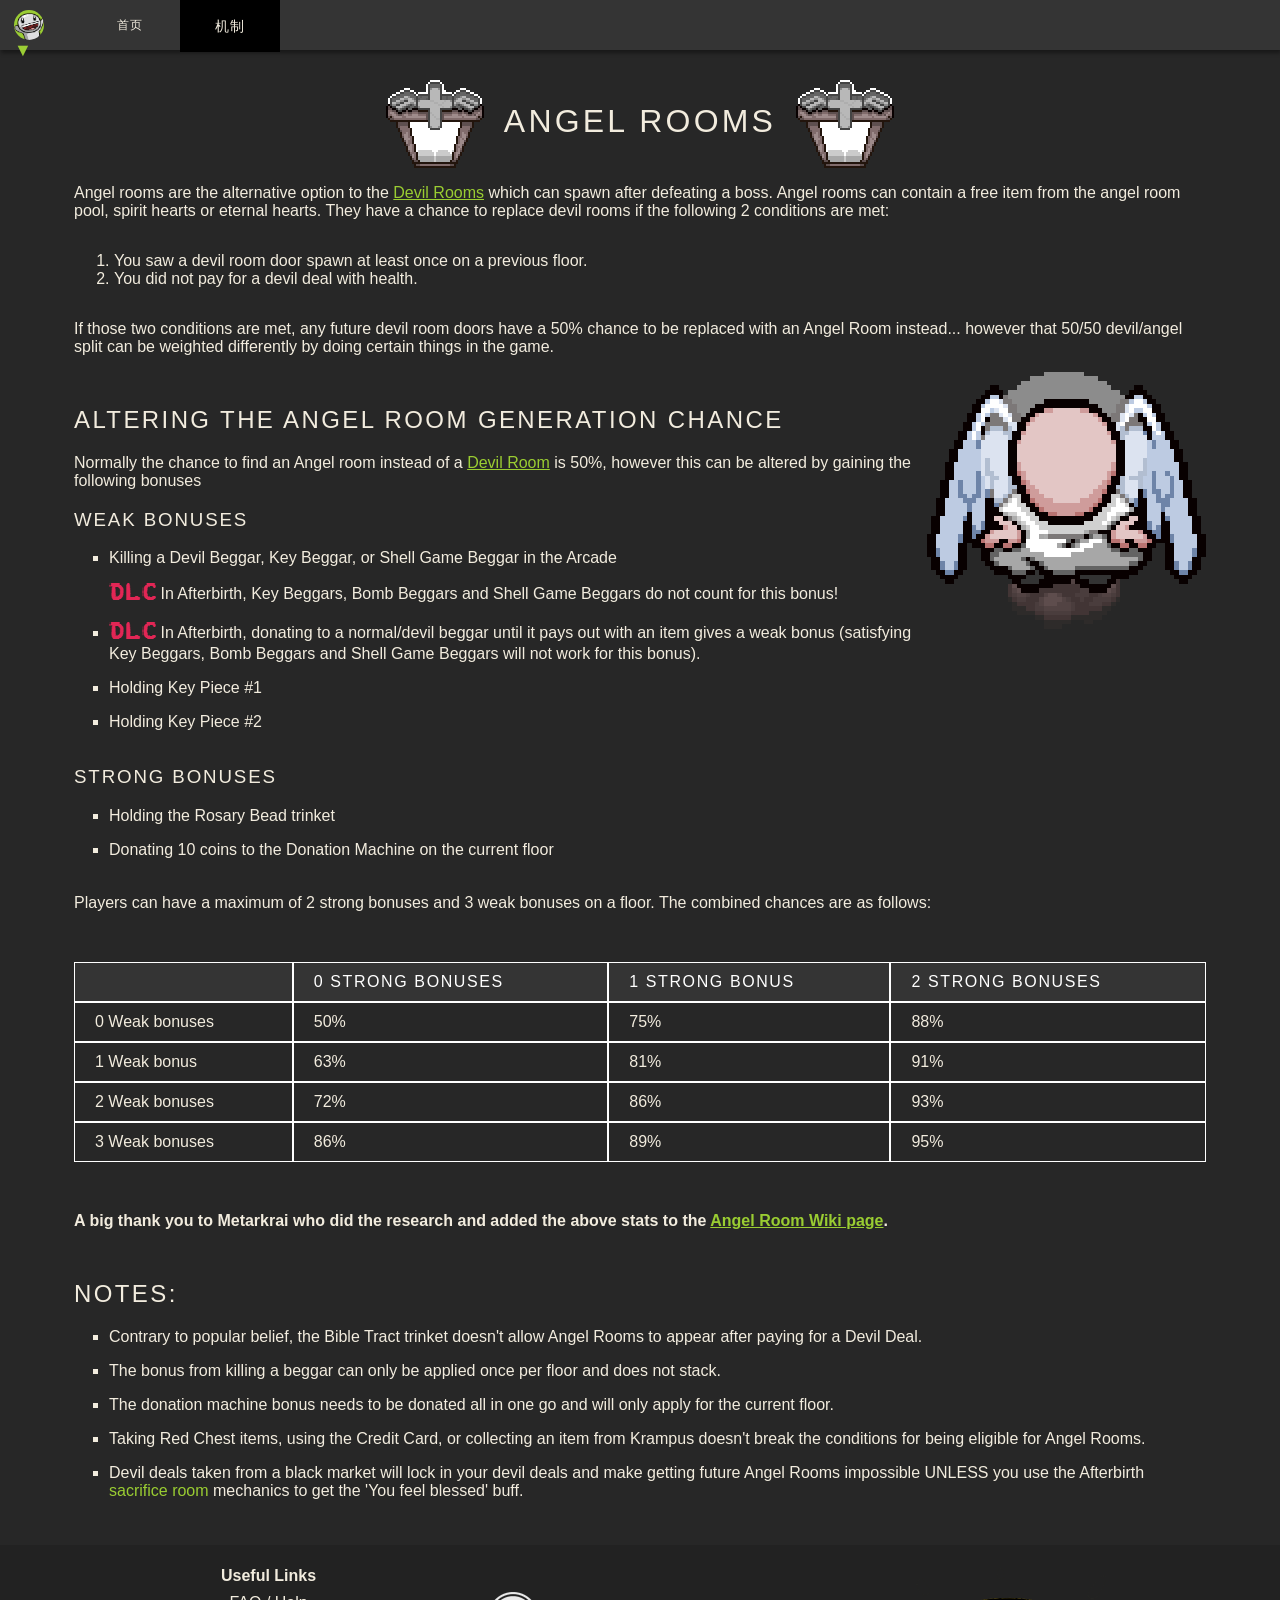
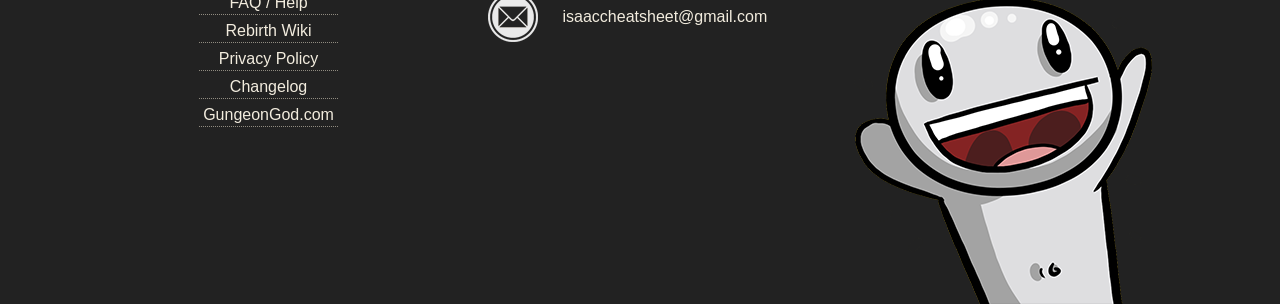
==== commit 66f29710: "navi update" ====
--- a/mechanics/angel-room.html
+++ b/mechanics/angel-room.html
@@ -1,10 +1,16 @@
 <!doctype html>
 <html id="ht" class="dark">
 <head>
+<meta charset="utf-8">
 <title>How to calculate Angel Room chance - Isaac Cheat Sheet</title>
 <meta name="description" content="Angel Room chance and conditions - Info about what factors into the angel door appearing.">
 <meta name="viewport" content="width=device-width, initial-scale=1.0, maximum-scale=1.0, user-scalable=no" />
 <link rel="stylesheet" type="text/css" href="../assets/main.css">
+<style>
+header .container .navigation { position: relative; }
+header .container .navigation ul.mechanics-nav-list { left: 100px; }
+header .container .mobile-nav-container ul.mechanics-nav-list { top: 50px; }
+</style>
 <link rel="shortcut icon" type="image/x-icon" href="../images/favico.png">
 <script>
   // (function(i,s,o,g,r,a,m){i['GoogleAnalyticsObject']=r;i[r]=i[r]||function(){
@@ -30,101 +36,42 @@
 					<li>
 						<a href="../index.html" class="full-w" style="color:#9BCD35;">
 							<img class="border-round mrs" src="../images/pg-icon.png" width="42" height="42" />
-							Binding of Isaac
+							&#20197;&#25746;&#30340;&#32467;&#21512;
 						</a>
 					</li>
 					<li>
 						<a href="http://gungeongod.com/" class="full-w" style="color:#F4990F;">
 							<img class="border-round mrs" src="../images/gg-icon.png" width="42" height="42" />
-							Enter the Gungeon
+							&#25354;&#36827;&#22320;&#29282;
 						</a>
 					</li>
 				</ul>
 			</div>
     	<div class="mobile-nav">&#9776;</div>
         <div class="mobile-nav-container">
-					<a class="nav-item " href="../index.html">Home</a>
-					<a class="nav-item " href="all-items">All Items</a>
-					<a class="nav-item nav-dd">Original</a>
-		        <ul class="main-nav-list">
-							<li><a class="nav-item" href="original">Items</a></li>
-							<li><a class="nav-item" href="synergies">Synergies</a></li>
-		        	<li><a class="nav-item" href="calculator">Calculator</a></li>
+					<a class="nav-item" href="../index.html">&#39318;&#39029;</a>
+					<a class="nav-item nav-dd active">&#26426;&#21046;</a>
+		        <ul class="mechanics-nav-list">
+							<li><a class="nav-item" href="devil-room.html">&#24694;&#39764;&#25151;</a></li>
+		        	<li><a class="nav-item active" href="angel-room.html">&#22825;&#20351;&#25151;</a></li>
+							<li><a class="nav-item really-close" href="transformations.html">&#21464;&#36523;&#26426;&#21046;</a></li>
+							<li><a class="nav-item " href="sacrifice-rooms.html">&#29486;&#31085;&#25151;</a></li>
+							<li><a class="nav-item " href="tarot-cloth.html">&#22612;&#32599;&#24067;</a></li>
 		        </ul>
-	        <a class="nav-item nav-dd">Rebirth</a>
-		        <ul class="rebirth-nav-list">
-							<li><a class="nav-item" href="rebirth">Items</a></li>
-		        	<li><a class="nav-item" href="rebirth-info">Info</a></li>
-		        	<li><a class="nav-item" href="rebirth-seeds">Seeds</a></li>
-	            <li><a class="nav-item" href="babies">Babies</a></li>
-		        </ul>
-					<a class="nav-item nav-dd">Afterbirth</a>
-		        <ul class="afterbirth-nav-list">
-							<li><a class="nav-item" href="afterbirth">Items</a></li>
-							<li><a class="nav-item" href="afterbirth-synergies">Synergies</a></li>
-		        	<li><a class="nav-item" href="afterbirth-info">Info</a></li>
-							<li><a class="nav-item" href="afterbirth-seeds">Seeds</a></li>
-		        </ul>
-					<a class="nav-item nav-dd">Afterbirth+</a>
-		        <ul class="afterbirthplus-nav-list">
-							<li><a class="nav-item" href="afterbirth-plus">Items</a></li>
-							<li><a class="nav-item" href="afterbirth-synergies">Synergies</a></li>
-		        	<li><a class="nav-item" href="afterbirth-plus-info">Info</a></li>
-		        </ul>
-						<a class="nav-item " href="antibirth">Antibirth</a>
-					<a class="nav-item nav-dd">Mechanics</a>
-		        <ul class="mechanics-nav-list">
-							<li><a class="nav-item" href="devil-room.html">Devil room</a></li>
-		        	<li><a class="nav-item" href="angel-room.html">Angel room</a></li>
-							<li><a class="nav-item really-close" href="transformations.html">Transformations</a></li>
-							<li><a class="nav-item " href="sacrifice-rooms.html">Sacrifice<br>Rooms</a></li>
-							<li><a class="nav-item " href="tarot-cloth.html">Tarot Cloth</a></li>
-		        </ul>
-					<a onclick="ga('send', 'event', 'Repentance', 'click', 'NavMobile');" class="nav-item " href="repentance">Repentance</a>
+					<!-- Legacy mobile nav hidden: All Items / Original / Rebirth / Afterbirth / Afterbirth+ / Antibirth / Repentance -->
         </div>
 
 			<div class="navigation">
-				<a class="nav-item nav-dd " href="../index.html">Home</a>
-					<ul class="home-nav-list">
-					<li><a class="nav-item" href="../index.html">Grouped</a></li>
-					<li><a class="nav-item" href="all-items">All items</a></li>
+				<a class="nav-item" href="../index.html">&#39318;&#39029;</a>
+				<a class="nav-item nav-dd active">&#26426;&#21046;</a>
+	        <ul class="mechanics-nav-list">
+						<li><a class="nav-item" href="devil-room.html">&#24694;&#39764;&#25151;</a></li>
+	        	<li><a class="nav-item active" href="angel-room.html">&#22825;&#20351;&#25151;</a></li>
+						<li><a class="nav-item " href="transformations.html">&#21464;&#36523;&#26426;&#21046;</a></li>
+						<li><a class="nav-item " href="sacrifice-rooms.html">&#29486;&#31085;&#25151;</a></li>
+						<li><a class="nav-item " href="tarot-cloth.html">&#22612;&#32599;&#24067;</a></li>
 	        </ul>
-				<a class="nav-item nav-dd">Original</a>
-	        <ul class="main-nav-list">
-						<li><a class="nav-item" href="original">Items</a></li>
-						<li><a class="nav-item" href="synergies">Synergies</a></li>
-	        	<li><a class="nav-item" href="calculator">Calculator</a></li>
-	        </ul>
-        <a class="nav-item nav-dd">Rebirth</a>
-	        <ul class="rebirth-nav-list">
-						<li><a class="nav-item" href="rebirth">Items</a></li>
-	        	<li><a class="nav-item" href="rebirth-info">Info</a></li>
-	        	<li><a class="nav-item" href="rebirth-seeds">Seeds</a></li>
-            <li><a class="nav-item" href="babies">Babies</a></li>
-	        </ul>
-				<a class="nav-item nav-dd">Afterbirth</a>
-					<ul class="afterbirth-nav-list">
-						<li><a class="nav-item" href="afterbirth">Items</a></li>
-						<li><a class="nav-item" href="afterbirth-synergies">Synergies</a></li>
-						<li><a class="nav-item" href="afterbirth-info">Info</a></li>
-						<li><a class="nav-item" href="afterbirth-seeds">Seeds</a></li>
-					</ul>
-				<a class="nav-item nav-dd">Afterbirth+</a>
-					<ul class="afterbirthplus-nav-list">
-						<li><a class="nav-item" href="afterbirth-plus">Items</a></li>
-						<li><a class="nav-item" href="afterbirth-synergies">Synergies</a></li>
-						<li><a class="nav-item" href="afterbirth-plus-info">Info</a></li>
-					</ul>
-					<a class="nav-item " href="antibirth">Antibirth</a>
-				<a class="nav-item nav-dd">Mechanics</a>
-	        <ul class="mechanics-nav-list">
-						<li><a class="nav-item" href="devil-room.html">Devil room</a></li>
-	        	<li><a class="nav-item" href="angel-room.html">Angel room</a></li>
-						<li><a class="nav-item " href="transformations.html">Transformations</a></li>
-						<li><a class="nav-item " href="sacrifice-rooms.html">Sacrifice Rooms</a></li>
-						<li><a class="nav-item " href="tarot-cloth.html">Tarot Cloth</a></li>
-	        </ul>
-					<a onclick="ga('send', 'event', 'Repentance', 'click', 'NavDesktop');" class="nav-item " href="repentance">Repentance</a>
+					<!-- Legacy desktop nav hidden: Home submenu / Original / Rebirth / Afterbirth / Afterbirth+ / Antibirth / Repentance -->
 			</div>
 
       <div class="search">
@@ -244,8 +191,7 @@
         </ul>
     </div>
     <div class="pg">
-        <img id="pg-img" width="298" height="336" src="../images/elucidate.png" alt="Platinum God" onclick="rndSound()">
-        <audio class="audio" id="footersound" src=""></audio>
+        <img id="pg-img" width="298" height="336" src="../images/elucidate.png" alt="Platinum God">
     </div>
 </footer>
 
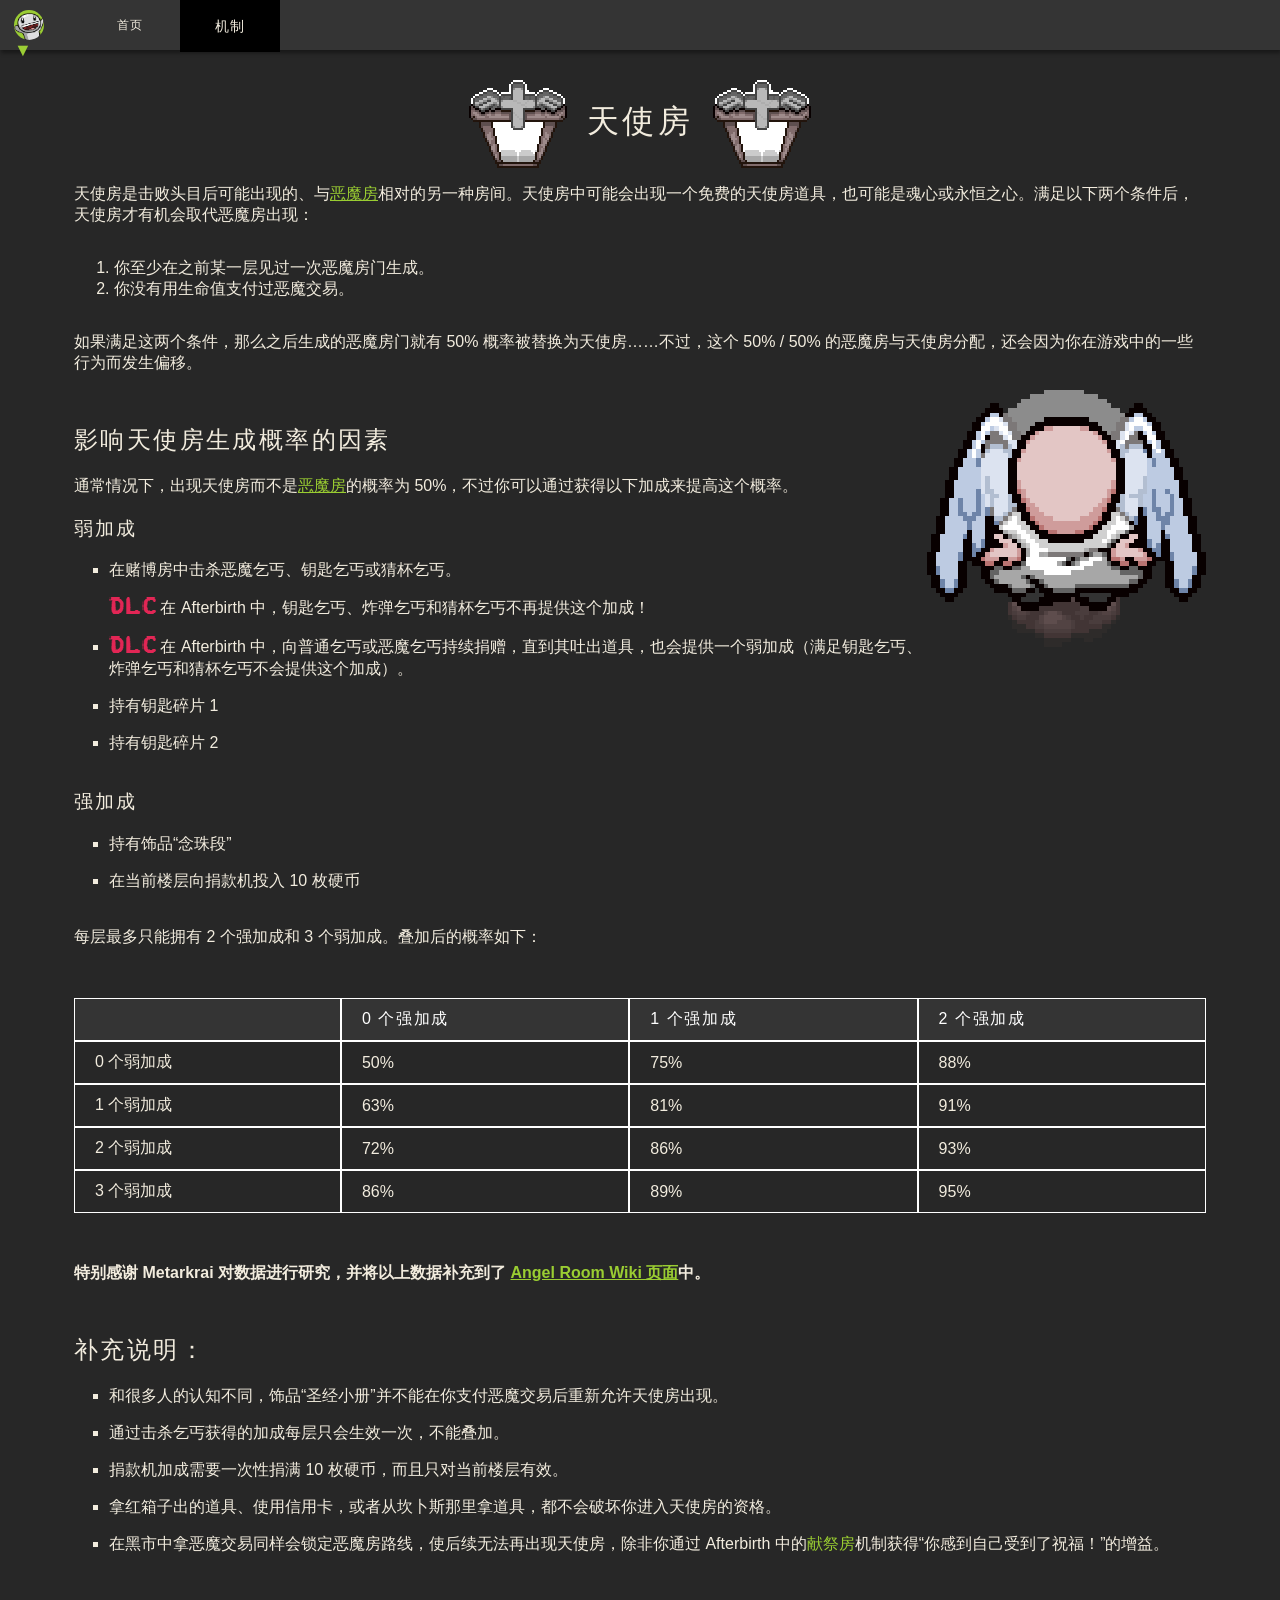
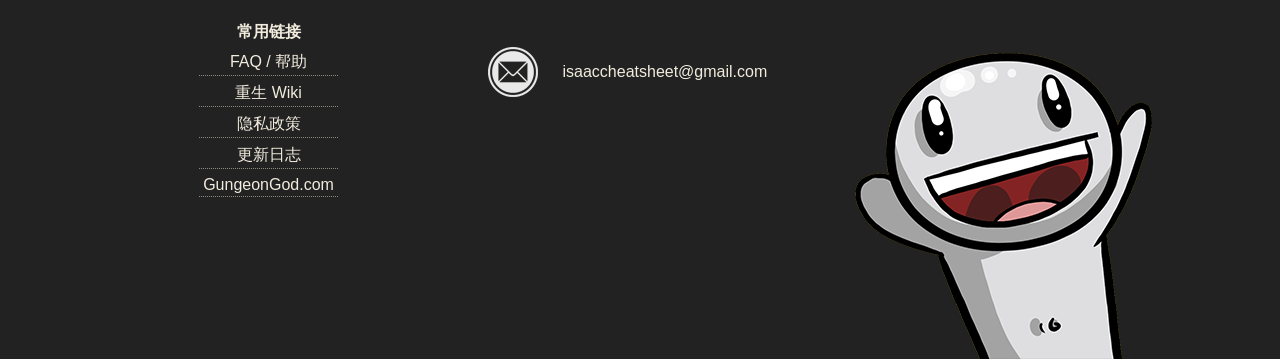
==== commit 8f52e824: "zh-CN" ====
--- a/mechanics/angel-room.html
+++ b/mechanics/angel-room.html
@@ -2,8 +2,8 @@
 <html id="ht" class="dark">
 <head>
 <meta charset="utf-8">
-<title>How to calculate Angel Room chance - Isaac Cheat Sheet</title>
-<meta name="description" content="Angel Room chance and conditions - Info about what factors into the angel door appearing.">
+<title>天使房出现概率 - 以撒物品查询</title>
+<meta name="description" content="天使房生成条件与权重说明，整理影响天使房出现的各种因素。">
 <meta name="viewport" content="width=device-width, initial-scale=1.0, maximum-scale=1.0, user-scalable=no" />
 <link rel="stylesheet" type="text/css" href="../assets/main.css">
 <style>
@@ -80,70 +80,70 @@
 </header>
 <div class="angelroom">
 
-<h1><i></i>Angel Rooms<i></i></h1>
-<p>Angel rooms are the alternative option to the <a href="devil-room.html">Devil Rooms</a> which can spawn after defeating a boss. Angel rooms can contain a free item from the angel room pool, spirit hearts or eternal hearts. They have a chance to replace devil rooms if the following 2 conditions are met:</p>
+<h1><i></i>天使房<i></i></h1>
+<p>天使房是击败头目后可能出现的、与<a href="devil-room.html">恶魔房</a>相对的另一种房间。天使房中可能会出现一个免费的天使房道具，也可能是魂心或永恒之心。满足以下两个条件后，天使房才有机会取代恶魔房出现：</p>
 
 <ol>
-  <li>You saw a devil room door spawn at least once on a previous floor.</li>
-  <li>You did not pay for a devil deal with health.</li>
+  <li>你至少在之前某一层见过一次恶魔房门生成。</li>
+  <li>你没有用生命值支付过恶魔交易。</li>
 </ol>
 
-<p>If those two conditions are met, any future devil room doors have a 50% chance to be replaced with an Angel Room instead... however that 50/50 devil/angel split can be weighted differently by doing certain things in the game.</p>
+<p>如果满足这两个条件，那么之后生成的恶魔房门就有 50% 概率被替换为天使房……不过，这个 50% / 50% 的恶魔房与天使房分配，还会因为你在游戏中的一些行为而发生偏移。</p>
 
 <div class="angelguy">
   <div class="godhead"></div>
 </div>
 
-<h2>Altering the Angel Room generation chance</h2>
-
-<p>Normally the chance to find an Angel room instead of a <a href="devil-room.html">Devil Room</a> is 50%, however this can be altered by gaining the following bonuses</p>
-
-<h3>Weak Bonuses</h3>
+<h2>影响天使房生成概率的因素</h2>
+
+<p>通常情况下，出现天使房而不是<a href="devil-room.html">恶魔房</a>的概率为 50%，不过你可以通过获得以下加成来提高这个概率。</p>
+
+<h3>弱加成</h3>
 <ul>
-  <li>Killing a Devil Beggar, Key Beggar, or Shell Game Beggar in the Arcade <p><i class="dlc-tag d-ib v-mid"></i> In Afterbirth, Key Beggars, Bomb Beggars and Shell Game Beggars do not count for this bonus!</p></li>
-  <li><p><i class="dlc-tag d-ib v-mid"></i> In Afterbirth, donating to a normal/devil beggar until it pays out with an item gives a weak bonus (satisfying Key Beggars, Bomb Beggars and Shell Game Beggars will not work for this bonus).</p</li>
-  <li>Holding Key Piece #1</li>
-  <li>Holding Key Piece #2</li>
+  <li>在赌博房中击杀恶魔乞丐、钥匙乞丐或猜杯乞丐。<p><i class="dlc-tag d-ib v-mid"></i> 在 Afterbirth 中，钥匙乞丐、炸弹乞丐和猜杯乞丐不再提供这个加成！</p></li>
+  <li><p><i class="dlc-tag d-ib v-mid"></i> 在 Afterbirth 中，向普通乞丐或恶魔乞丐持续捐赠，直到其吐出道具，也会提供一个弱加成（满足钥匙乞丐、炸弹乞丐和猜杯乞丐不会提供这个加成）。</p></li>
+  <li>持有钥匙碎片 1</li>
+  <li>持有钥匙碎片 2</li>
 </ul>
 
-<h3>Strong Bonuses</h3>
+<h3>强加成</h3>
 <ul>
-  <li>Holding the Rosary Bead trinket</li>
-  <li>Donating 10 coins to the Donation Machine on the current floor</li>
+  <li>持有饰品“念珠段”</li>
+  <li>在当前楼层向捐款机投入 10 枚硬币</li>
 </ul>
 
-<p>Players can have a maximum of 2 strong bonuses and 3 weak bonuses on a floor. The combined chances are as follows:</p>
+<p>每层最多只能拥有 2 个强加成和 3 个弱加成。叠加后的概率如下：</p>
 
 <table>
   <thead>
     <tr>
       <td></td>
-      <td>0 Strong bonuses</td>
-      <td>1 Strong bonus</td>
-      <td>2 Strong bonuses</td>
+      <td>0 个强加成</td>
+      <td>1 个强加成</td>
+      <td>2 个强加成</td>
     </tr>
   </thead>
   <tbody>
     <tr>
-      <td>0 Weak bonuses</td>
+      <td>0 个弱加成</td>
       <td>50%</td>
       <td>75%</td>
       <td>88%</td>
     </tr>
     <tr>
-      <td>1 Weak bonus</td>
+      <td>1 个弱加成</td>
       <td>63%</td>
       <td>81%</td>
       <td>91%</td>
     </tr>
     <tr>
-      <td>2 Weak bonuses</td>
+      <td>2 个弱加成</td>
       <td>72%</td>
       <td>86%</td>
       <td>93%</td>
     </tr>
     <tr>
-      <td>3 Weak bonuses</td>
+      <td>3 个弱加成</td>
       <td>86%</td>
       <td>89%</td>
       <td>95%</td>
@@ -152,15 +152,15 @@
   </tbody>
 </table>
 
-<p><strong>A big thank you to Metarkrai who did the research and added the above stats to the <a href="http://bindingofisaacrebirth.gamepedia.com/Angel_Room">Angel Room Wiki page</a>.</strong></p>
-
-<h2>Notes:</h2>
+<p><strong>特别感谢 Metarkrai 对数据进行研究，并将以上数据补充到了 <a href="http://bindingofisaacrebirth.gamepedia.com/Angel_Room">Angel Room Wiki 页面</a>中。</strong></p>
+
+<h2>补充说明：</h2>
 <ul>
-  <li>Contrary to popular belief, the Bible Tract trinket doesn't allow Angel Rooms to appear after paying for a Devil Deal.</li>
-  <li>The bonus from killing a beggar can only be applied once per floor and does not stack.</li>
-  <li>The donation machine bonus needs to be donated all in one go and will only apply for the current floor.</li>
-  <li>Taking Red Chest items, using the Credit Card, or collecting an item from Krampus doesn't break the conditions for being eligible for Angel Rooms.</li>
-  <li>Devil deals taken from a black market will lock in your devil deals and make getting future Angel Rooms impossible UNLESS you use the Afterbirth <a style="color: #9ACD32;" href="sacrifice-rooms.html">sacrifice room</a> mechanics to get the 'You feel blessed' buff.</li>
+  <li>和很多人的认知不同，饰品“圣经小册”并不能在你支付恶魔交易后重新允许天使房出现。</li>
+  <li>通过击杀乞丐获得的加成每层只会生效一次，不能叠加。</li>
+  <li>捐款机加成需要一次性捐满 10 枚硬币，而且只对当前楼层有效。</li>
+  <li>拿红箱子出的道具、使用信用卡，或者从坎卜斯那里拿道具，都不会破坏你进入天使房的资格。</li>
+  <li>在黑市中拿恶魔交易同样会锁定恶魔房路线，使后续无法再出现天使房，除非你通过 Afterbirth 中的<a style="color: #9ACD32;" href="sacrifice-rooms.html">献祭房</a>机制获得“你感到自己受到了祝福！”的增益。</li>
 </ul>
 
 
@@ -172,13 +172,13 @@
 <footer>
     <div class="links">
         <ul>
-            <li>Useful Links</li>
-            <li><a target="_blank" href="faq">FAQ / Help</a></li>
+            <li>常用链接</li>
+            <li><a target="_blank" href="faq">FAQ / 帮助</a></li>
             <li><a target="_blank"
-                    href="http://bindingofisaacrebirth.gamepedia.com/Binding_of_Isaac:_Rebirth_Wiki">Rebirth Wiki</a>
+                    href="http://bindingofisaacrebirth.gamepedia.com/Binding_of_Isaac:_Rebirth_Wiki">重生 Wiki</a>
             </li>
-            <li><a target="_blank" href="/privacy-policy">Privacy Policy</a></li>
-            <li><a target="_blank" href="/changelog">Changelog</a></li>
+            <li><a target="_blank" href="/privacy-policy">隐私政策</a></li>
+            <li><a target="_blank" href="/changelog">更新日志</a></li>
             <li><a target="_blank" href="http://gungeongod.com">GungeonGod.com</a></li>
         </ul>
     </div>
@@ -199,6 +199,8 @@
 <script src="../assets/vendor/jquery.easing.min.js"></script>
 <script src="../assets/vendor/jquery.tinysort.min.js"></script>
 <script src="../assets/vendor/underscore-min.js"></script>
+<script src="../assets/data/i18n-items.js"></script>
+<script src="../assets/scripts/mechanics-i18n.js"></script>
 <script src="../assets/scripts/main.js"></script>
 </body>
 
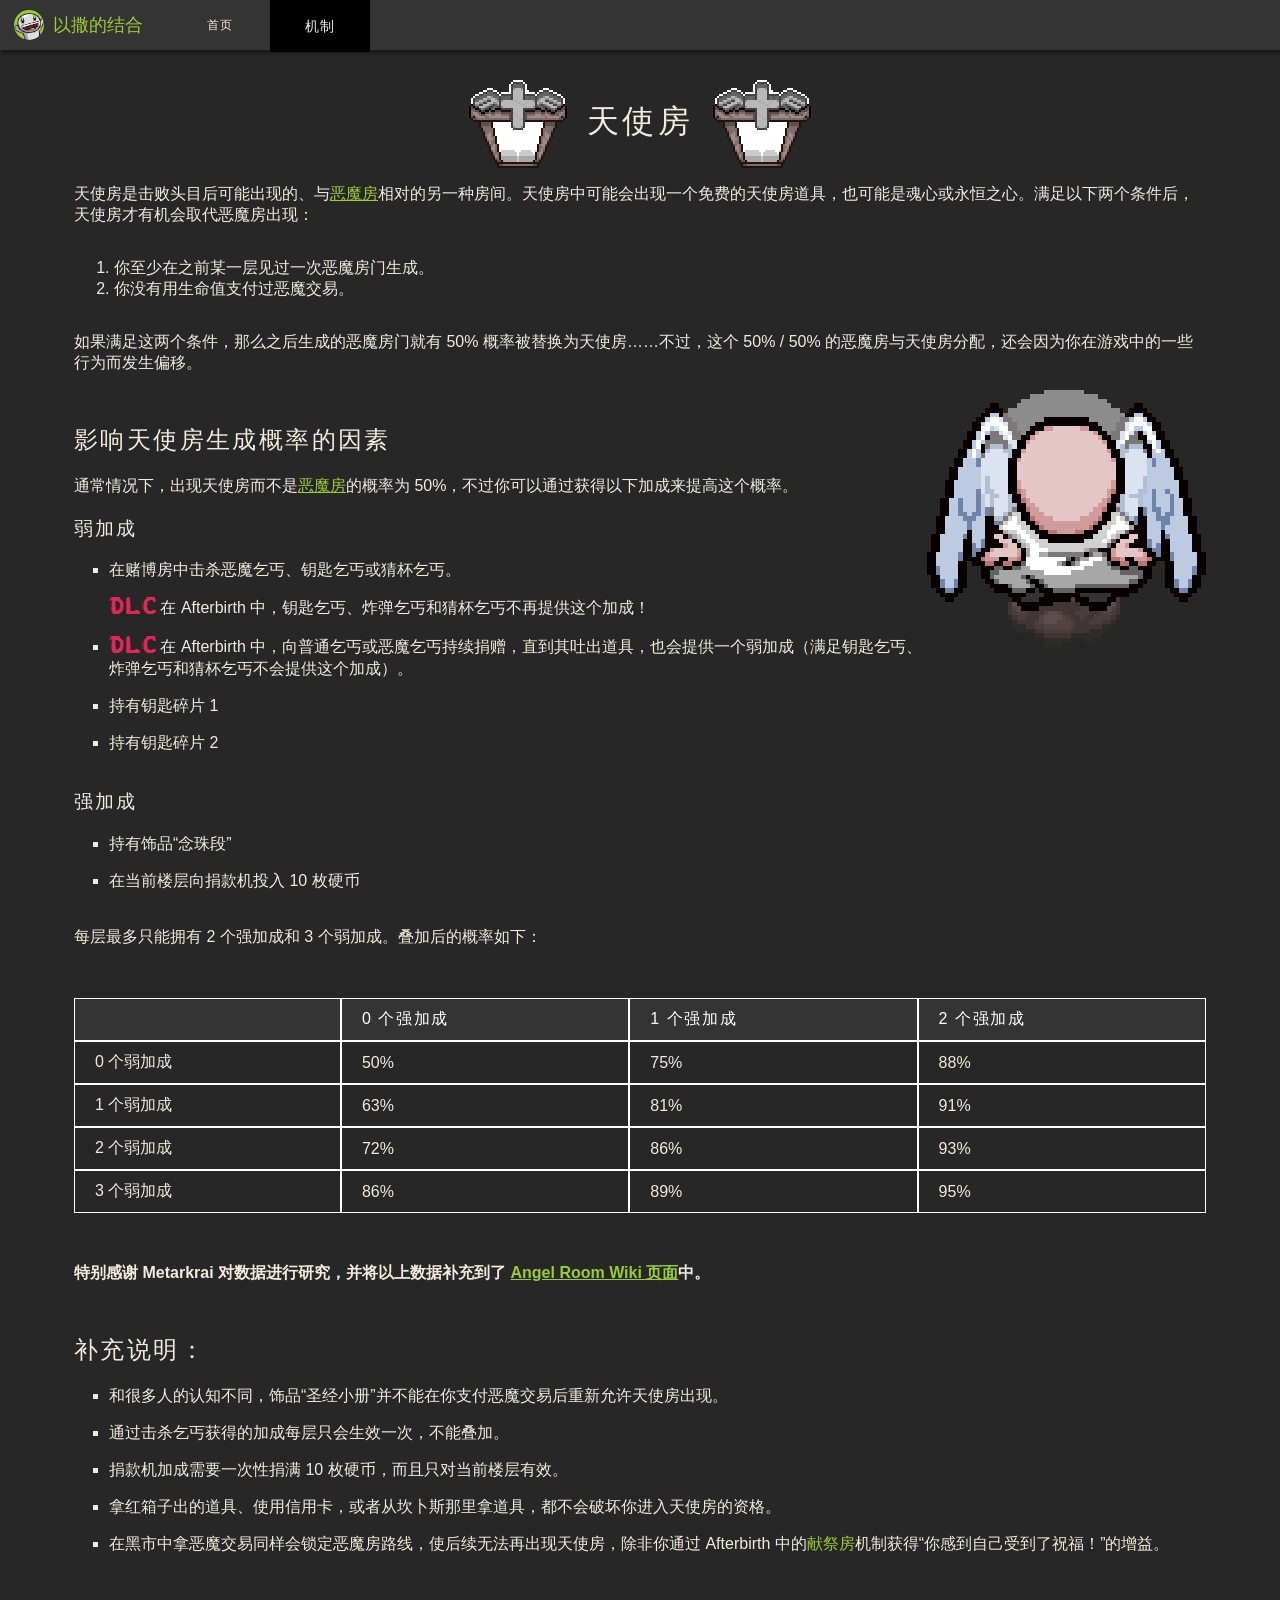
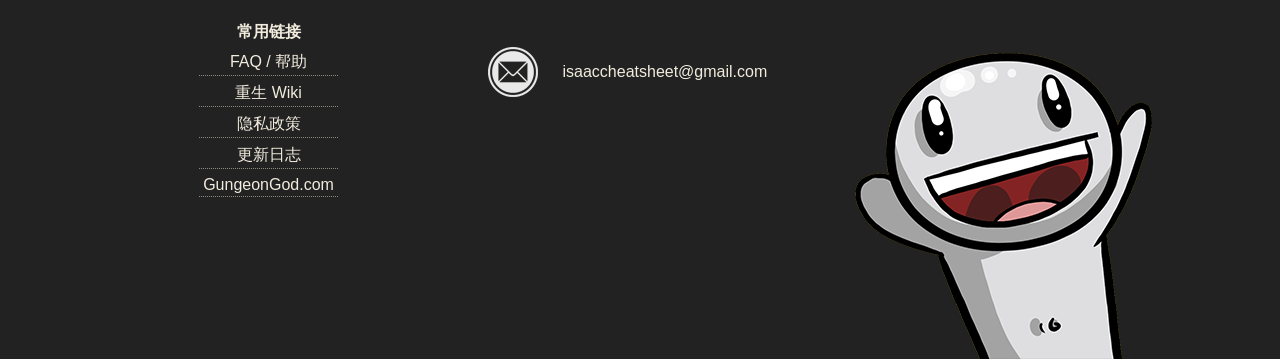
==== commit b59db62e: "fix navi" ====
--- a/mechanics/angel-room.html
+++ b/mechanics/angel-room.html
@@ -10,6 +10,14 @@
 header .container .navigation { position: relative; }
 header .container .navigation ul.mechanics-nav-list { left: 100px; }
 header .container .mobile-nav-container ul.mechanics-nav-list { top: 50px; }
+header .container .swapper.home-brand { width: 170px; }
+header .container .swapper.home-brand:hover { background-color: transparent; }
+header .container .swapper.home-brand .navbar-swapper { cursor: default; }
+header .container .swapper.home-brand .brand-label { color: #9BCD35; font-size: 18px; vertical-align: middle; }
+@media only screen and (max-width: 500px) {
+header .container .swapper.home-brand { width: 58px; }
+header .container .swapper.home-brand .brand-label { display: none; }
+}
 </style>
 <link rel="shortcut icon" type="image/x-icon" href="../images/favico.png">
 <script>
@@ -27,25 +35,11 @@
 <div class="overlay" id="darkback"></div>
 <header>
 	<div class="container full">
-			<div class="swapper">
-				<a class="navbar-swapper pull-left" href="#" data-toggle="dropdown" role="button" aria-haspopup="true" aria-expanded="false">
-					<img class="border-round mrs" alt="Gungeon God" src="../images/pg-icon.png" width="30" height="30">
-					<span aria-hidden="true" style="color:#9BCD35;font-size:18px;vertical-align:middle;">▼</span>
-				</a>
-				<ul class="swapper-menu">
-					<li>
-						<a href="../index.html" class="full-w" style="color:#9BCD35;">
-							<img class="border-round mrs" src="../images/pg-icon.png" width="42" height="42" />
-							&#20197;&#25746;&#30340;&#32467;&#21512;
-						</a>
-					</li>
-					<li>
-						<a href="http://gungeongod.com/" class="full-w" style="color:#F4990F;">
-							<img class="border-round mrs" src="../images/gg-icon.png" width="42" height="42" />
-							&#25354;&#36827;&#22320;&#29282;
-						</a>
-					</li>
-				</ul>
+			<div class="swapper home-brand">
+				<div class="navbar-swapper pull-left">
+					<img class="border-round mrs" alt="以撒的结合" src="../images/pg-icon.png" width="30" height="30">
+					<span class="brand-label">&#20197;&#25746;&#30340;&#32467;&#21512;</span>
+				</div>
 			</div>
     	<div class="mobile-nav">&#9776;</div>
         <div class="mobile-nav-container">
@@ -201,7 +195,7 @@
 <script src="../assets/vendor/underscore-min.js"></script>
 <script src="../assets/data/i18n-items.js"></script>
 <script src="../assets/scripts/mechanics-i18n.js"></script>
-<script src="../assets/scripts/main.js"></script>
+<script src="../assets/scripts/main.js?v=20260603-common-split"></script>
 </body>
 
 </html>
